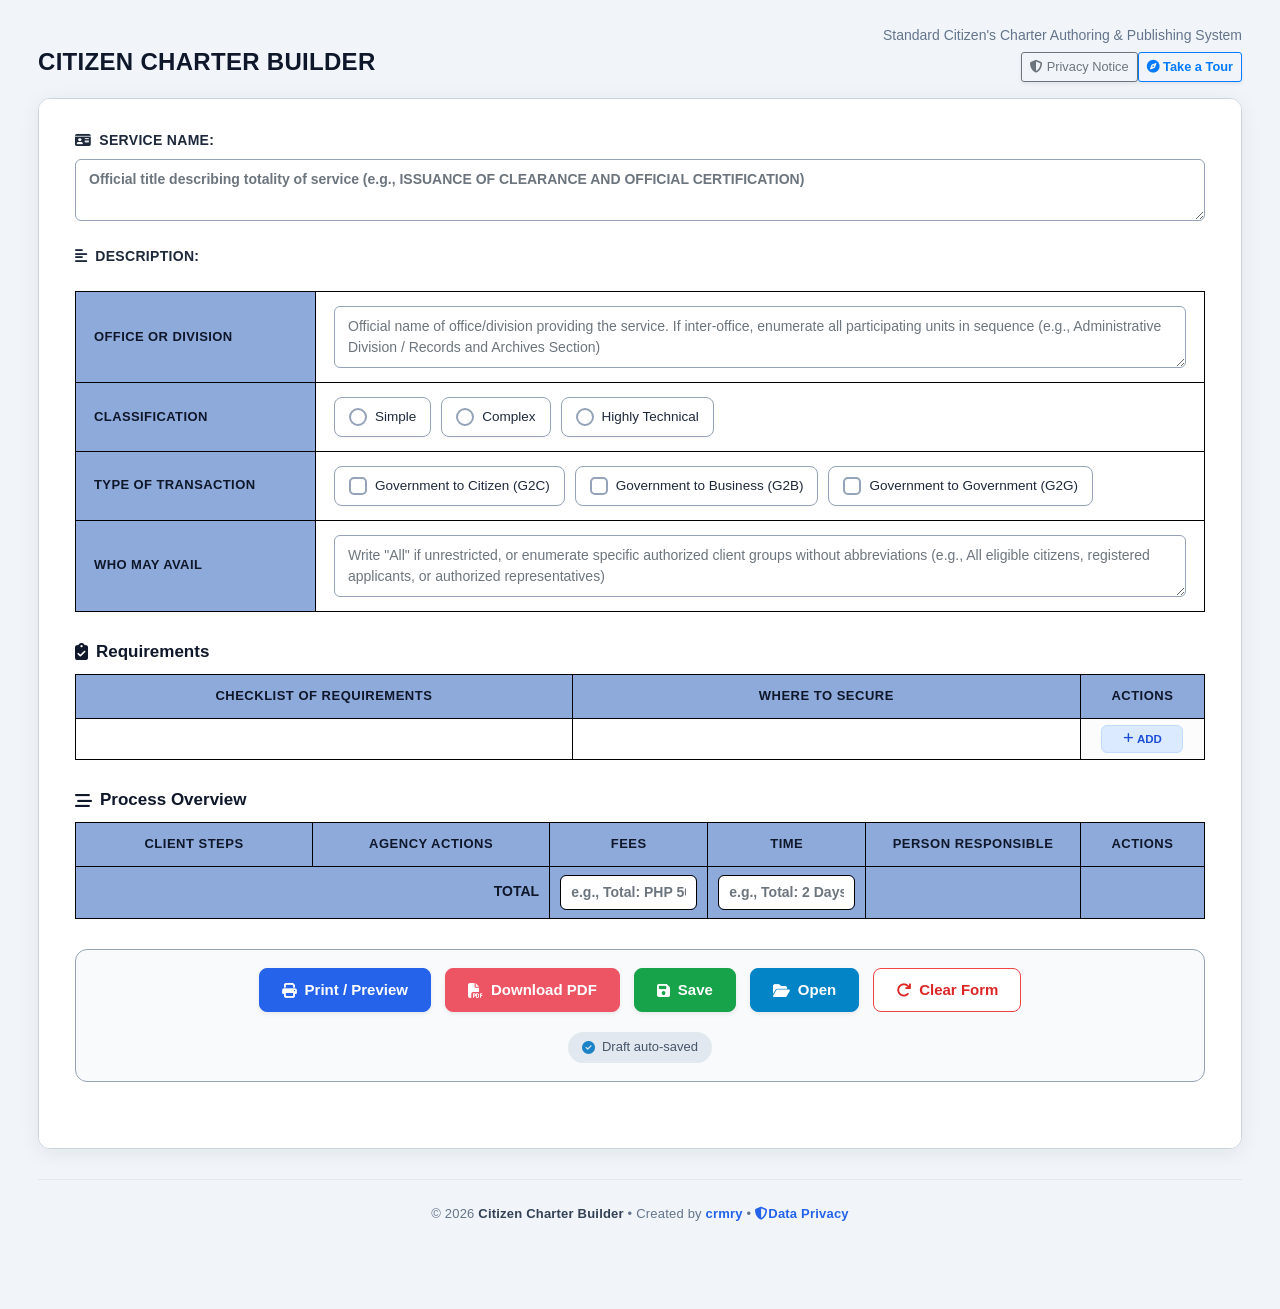
==== index.html @ 72a1a93e "Match direct PDF export margins, layout, and row page-breaks to browser print output" ====
<!DOCTYPE html>
<html lang="en">
<head>
    <meta charset="UTF-8">
    <meta name="viewport" content="width=device-width, initial-scale=1.0">
    <meta http-equiv="Cache-Control" content="no-cache, no-store, must-revalidate">
    <meta http-equiv="Pragma" content="no-cache">
    <meta http-equiv="Expires" content="0">
    <title>Citizen Charter Builder</title>

    <link href="assets/css/bootstrap.min.css" rel="stylesheet">
    <link href="https://cdnjs.cloudflare.com/ajax/libs/font-awesome/6.7.2/css/all.min.css" rel="stylesheet">
    <link href="assets/css/inspinia.css?v=8.7" rel="stylesheet">
    <link rel="stylesheet" href="assets/styles.css?v=9.5">
    <link rel="stylesheet" href="assets/css/driver.css">
    <script src="https://cdn.ckeditor.com/ckeditor5/36.0.1/classic/ckeditor.js"></script>
</head>
<body>
    <div id="wrapper">
        <!-- Main Content -->
        <div id="page-wrapper" class="gray-bg" style="margin:0 !important; width:100% !important; max-width:100% !important;">
            <div class="wrapper wrapper-content">
                <div class="container-fluid">
                    <div class="page-top-header d-flex justify-content-between align-items-center flex-wrap gap-2 mb-3">
                        <div>
                            <h1 class="page-title mb-0">CITIZEN CHARTER BUILDER</h1>
                        </div>
                        <div class="d-flex flex-column align-items-end text-end">
                            <p class="page-subtitle mb-2 text-end">Standard Citizen's Charter Authoring &amp; Publishing System</p>
                            <div class="d-flex align-items-center gap-2">
                                <button type="button" id="privacyNoticeBtn" class="btn btn-outline-secondary btn-sm shadow-sm" onclick="openPrivacyNoticeModal()" data-bs-toggle="tooltip" data-bs-placement="bottom" title="View Data Privacy &amp; Security Statement">
                                    <i class="fa fa-shield-alt me-1"></i> Privacy Notice
                                </button>
                                <button type="button" id="startTourNavBtn" class="btn btn-outline-primary btn-sm shadow-sm" onclick="startSystemTour()" data-bs-toggle="tooltip" data-bs-placement="bottom" title="Take an interactive guided tour of the system">
                                    <i class="fa fa-compass me-1"></i> Take a Tour
                                </button>
                            </div>
                        </div>
                    </div>
                    
                    <div class="ibox">
                        <div class="ibox-content">
                            <form id="citizenCharterForm">
                                <div class="mb-4">
                                    <label for="serviceNameInput" class="form-section-label">
                                        <i class="fa fa-id-card text-primary mr-2"></i> SERVICE NAME:
                                    </label>
                                    <textarea class="form-control" id="serviceNameInput" name="serviceName" rows="2" placeholder="Official title describing totality of service (e.g., ISSUANCE OF CLEARANCE AND OFFICIAL CERTIFICATION)" required></textarea>
                                </div>
                                <div class="mb-4">
                                    <label for="description" class="form-section-label">
                                        <i class="fa fa-align-left text-primary mr-2"></i> DESCRIPTION:
                                    </label>
                                    <div id="editor" name="description"></div>
                                </div>

                                <table id="mainDetailsTable" class="main-details-table">
                                    <colgroup>
                                        <col style="width: 240px;">
                                        <col>
                                    </colgroup>
                                    <tbody>
                                        <tr>
                                            <td><strong>OFFICE OR DIVISION</strong></td>
                                            <td>
                                                <textarea class="form-control" name="office" rows="2" placeholder="Official name of office/division providing the service. If inter-office, enumerate all participating units in sequence (e.g., Administrative Division / Records and Archives Section)" required></textarea>
                                            </td>
                                        </tr>
                                        <tr>
                                            <td><strong>CLASSIFICATION</strong></td>
                                            <td>
                                                <div class="option-grid">
                                                    <label class="custom-option-card">
                                                        <input type="radio" name="classification" value="Simple" required>
                                                        <span class="custom-radio-circle"></span>
                                                        <span class="option-label-text">Simple</span>
                                                    </label>
                                                    <label class="custom-option-card">
                                                        <input type="radio" name="classification" value="Complex">
                                                        <span class="custom-radio-circle"></span>
                                                        <span class="option-label-text">Complex</span>
                                                    </label>
                                                    <label class="custom-option-card">
                                                        <input type="radio" name="classification" value="Highly Technical">
                                                        <span class="custom-radio-circle"></span>
                                                        <span class="option-label-text">Highly Technical</span>
                                                    </label>
                                                </div>
                                            </td>
                                        </tr>
                                        <tr>
                                            <td><strong>TYPE OF TRANSACTION</strong></td>
                                            <td>
                                                <div class="option-grid">
                                                    <label class="custom-option-card">
                                                        <input type="checkbox" name="transaction_type" value="Government to Citizen (G2C)">
                                                        <span class="custom-checkbox-square"></span>
                                                        <span class="option-label-text">Government to Citizen (G2C)</span>
                                                    </label>
                                                    <label class="custom-option-card">
                                                        <input type="checkbox" name="transaction_type" value="Government to Business (G2B)">
                                                        <span class="custom-checkbox-square"></span>
                                                        <span class="option-label-text">Government to Business (G2B)</span>
                                                    </label>
                                                    <label class="custom-option-card">
                                                        <input type="checkbox" name="transaction_type" value="Government to Government (G2G)">
                                                        <span class="custom-checkbox-square"></span>
                                                        <span class="option-label-text">Government to Government (G2G)</span>
                                                    </label>
                                                </div>
                                            </td>
                                        </tr>
                                        <tr>
                                            <td><strong>WHO MAY AVAIL</strong></td>
                                            <td>
                                                <textarea class="form-control" name="who_may_avail" rows="2" placeholder='Write "All" if unrestricted, or enumerate specific authorized client groups without abbreviations (e.g., All eligible citizens, registered applicants, or authorized representatives)' required></textarea>
                                            </td>
                                        </tr>
                                    </tbody>
                                </table>

                                <div class="section-header-bar">
                                    <h3 class="section-header-title">
                                        <i class="fa fa-clipboard-check text-primary"></i> Requirements
                                    </h3>
                                </div>
                                <table id="requirementsTable" class="table table-bordered">
                                    <colgroup>
                                        <col style="width: 44%;">
                                        <col style="width: 45%;">
                                        <col style="width: 11%;">
                                    </colgroup>
                                    <thead>
                                        <tr>
                                            <th>CHECKLIST OF REQUIREMENTS</th>
                                            <th>WHERE TO SECURE</th>
                                            <th>ACTIONS</th>
                                        </tr>
                                    </thead>
                                    <tbody id="requirementsTableBody">
                                    </tbody>
                                </table>

                                <div class="section-header-bar">
                                    <h3 class="section-header-title">
                                        <i class="fa fa-stream text-primary"></i> Process Overview
                                    </h3>
                                </div>
                                <table id="processOverviewTable" class="table table-bordered">
                                    <colgroup>
                                        <col style="width: 21%;">
                                        <col style="width: 21%;">
                                        <col style="width: 14%;">
                                        <col style="width: 14%;">
                                        <col style="width: 19%;">
                                        <col style="width: 11%;">
                                    </colgroup>
                                    <thead>
                                        <tr>
                                            <th>CLIENT STEPS</th>
                                            <th>AGENCY ACTIONS</th>
                                            <th>FEES</th>
                                            <th>TIME</th>
                                            <th>PERSON RESPONSIBLE</th>
                                            <th>ACTIONS</th>
                                        </tr>
                                    </thead>
                                    <tbody id="processOverviewTableBody">
                                    </tbody>
                                    <tfoot>
                                        <tr style="background-color: #8eaadb;">
                                            <td colspan="2" class="text-right" style="vertical-align: middle; font-weight: 700; color: #0f172a;">TOTAL</td>
                                            <td><input type="text" class="form-control" id="FeesToBePaid" name="feesToBePaid" placeholder="e.g., Total: PHP 50.00 or None"></td>
                                            <td><input type="text" class="form-control" id="ProcessingTime" name="processingTime" placeholder="e.g., Total: 2 Days, 3 Hours (1 Day = 8 hrs)"></td>
                                            <td></td>
                                            <td></td>
                                        </tr>
                                    </tfoot>
                                </table>

                                <div class="actions-panel">
                                    <button type="button" class="btn btn-primary shadow-sm" onclick="openPreview()" data-bs-toggle="tooltip" data-bs-placement="top" title="View printable report and print Citizen's Charter">
                                        <i class="fa fa-print"></i> Print / Preview
                                    </button>
                                    <button type="button" id="directDownloadPdfBtn" class="btn btn-danger shadow-sm" onclick="downloadDirectPDF()" data-bs-toggle="tooltip" data-bs-placement="top" title="Directly generate and download .pdf file to your computer without opening printer dialog">
                                        <i class="fa fa-file-pdf"></i> Download PDF
                                    </button>
                                    <button type="button" class="btn btn-success shadow-sm" onclick="saveFormData()" data-bs-toggle="tooltip" data-bs-placement="top" title="Save Citizen Charter to a .json file">
                                        <i class="fa fa-save"></i> Save
                                    </button>
                                    <input type="file" id="importFileInput" accept=".json" style="display:none;" onchange="importFormData(event)">
                                    <button type="button" class="btn btn-info shadow-sm" onclick="document.getElementById('importFileInput').click()" data-bs-toggle="tooltip" data-bs-placement="top" title="Open a saved Citizen Charter (.json) file">
                                        <i class="fa fa-folder-open"></i> Open
                                    </button>
                                    <button type="button" class="btn btn-outline-danger" onclick="clearForm()" data-bs-toggle="tooltip" data-bs-placement="top" title="Clear all form fields">
                                        <i class="fa fa-redo"></i> Clear Form
                                    </button>
                                    <div class="draft-status-container">
                                        <div id="draftStatusBadge" class="draft-status-badge">
                                            <i id="draftStatusIcon" class="fa fa-check-circle text-success"></i>
                                            <span id="draftStatusText">Draft auto-saved</span>
                                        </div>
                                    </div>
                                </div>
                            </form>
                        </div>
                    </div>

                    <!-- Creator Attribution Footer (Protected) -->
                    <footer id="appCreatorFooter" class="app-creator-footer" data-creator="crmry" data-protected="true">
                        <div class="creator-footer-content">
                            <span>&copy; 2026 <strong>Citizen Charter Builder</strong> &bull; Created by <a href="https://github.com/crmry" target="_blank" rel="noopener noreferrer" class="creator-link">crmry</a> &bull; <a href="javascript:void(0)" onclick="openPrivacyNoticeModal()" class="creator-link text-decoration-underline"><i class="fa fa-shield-alt me-1"></i>Data Privacy</a></span>
                        </div>
                    </footer>
                </div>
            </div>
        </div>
    </div>

    <script src="assets/js/jquery-3.1.1.min.js"></script>
    <script src="assets/js/bootstrap.bundle.min.js"></script>
    <script src="assets/js/inspinia.js"></script>

    <!-- Guided Tour Library -->
    <script src="assets/js/driver.js"></script>

    <!-- Direct PDF Generation Library -->
    <script src="assets/js/html2pdf.bundle.min.js"></script>

    <!-- Data Privacy & Security Statement Modal -->
    <div class="modal fade" id="privacyNoticeModal" tabindex="-1" aria-labelledby="privacyNoticeModalLabel" aria-hidden="true" data-bs-backdrop="static" data-bs-keyboard="false">
        <div class="modal-dialog modal-dialog-centered modal-lg">
            <div class="modal-content border-0 shadow-lg" style="border-radius: 16px; overflow: hidden;">
                <!-- Body -->
                <div class="modal-body px-4 pt-4 pb-3 text-center">
                    <div class="d-inline-flex align-items-center justify-content-center mb-3" style="width: 60px; height: 60px; border-radius: 50%; background: #e0f2fe; color: #0284c7;">
                        <i class="fa fa-shield-halved fa-2x"></i>
                    </div>

                    <h4 class="fw-bold text-dark mb-2" id="privacyNoticeModalLabel" style="font-size: 22px;">Your Work is Private &amp; Secure</h4>
                    <p class="text-muted mx-auto mb-4" style="max-width: 520px; font-size: 14.5px; line-height: 1.5;">
                        This Citizen's Charter Builder runs entirely on your device. We do not collect, transmit, or store any of your data online.
                    </p>

                    <div class="row g-3 text-start mb-2">
                        <div class="col-md-6">
                            <div class="p-3 rounded-3 h-100 d-flex gap-3 align-items-start" style="background: #f8fafc; border: 1px solid #e2e8f0;">
                                <div class="mt-1" style="color: #0284c7; font-size: 20px; width: 24px; text-align: center;">
                                    <i class="fa fa-laptop"></i>
                                </div>
                                <div>
                                    <div class="fw-bold text-dark mb-1" style="font-size: 15px;">Stays on Your Computer</div>
                                    <div class="text-muted small" style="line-height: 1.45;">
                                        There are no online servers or databases. All office names, service steps, and personnel details remain strictly on your screen.
                                    </div>
                                </div>
                            </div>
                        </div>

                        <div class="col-md-6">
                            <div class="p-3 rounded-3 h-100 d-flex gap-3 align-items-start" style="background: #f8fafc; border: 1px solid #e2e8f0;">
                                <div class="mt-1" style="color: #16a34a; font-size: 20px; width: 24px; text-align: center;">
                                    <i class="fa fa-arrows-rotate"></i>
                                </div>
                                <div>
                                    <div class="fw-bold text-dark mb-1" style="font-size: 15px;">Protected if Refreshed</div>
                                    <div class="text-muted small" style="line-height: 1.45;">
                                        If you accidentally refresh or reload the page while working, your encoded data will remain in place so you don't lose progress.
                                    </div>
                                </div>
                            </div>
                        </div>

                        <div class="col-md-6">
                            <div class="p-3 rounded-3 h-100 d-flex gap-3 align-items-start" style="background: #f8fafc; border: 1px solid #e2e8f0;">
                                <div class="mt-1" style="color: #dc2626; font-size: 20px; width: 24px; text-align: center;">
                                    <i class="fa fa-door-closed"></i>
                                </div>
                                <div>
                                    <div class="fw-bold text-dark mb-1" style="font-size: 15px;">Cleared on Browser Close</div>
                                    <div class="text-muted small" style="line-height: 1.45;">
                                        Once you finish your work and close the browser, all temporary drafts are immediately released and erased.
                                    </div>
                                </div>
                            </div>
                        </div>

                        <div class="col-md-6">
                            <div class="p-3 rounded-3 h-100 d-flex gap-3 align-items-start" style="background: #f8fafc; border: 1px solid #e2e8f0;">
                                <div class="mt-1" style="color: #d97706; font-size: 20px; width: 24px; text-align: center;">
                                    <i class="fa fa-file-arrow-down"></i>
                                </div>
                                <div>
                                    <div class="fw-bold text-dark mb-1" style="font-size: 15px;">Direct Local Downloads</div>
                                    <div class="text-muted small" style="line-height: 1.45;">
                                        Generated PDFs and exported backup files save directly into your computer's downloads folder under your control.
                                    </div>
                                </div>
                            </div>
                        </div>
                    </div>
                </div>

                <!-- Footer -->
                <div class="modal-footer border-0 px-4 pt-2 pb-4 d-flex justify-content-between align-items-center" style="background: #f8fafc;">
                    <div class="form-check">
                        <input class="form-check-input" type="checkbox" id="dontShowPrivacyAgain" checked>
                        <label class="form-check-label text-muted small user-select-none" for="dontShowPrivacyAgain">
                            Don't show this notice again
                        </label>
                    </div>
                    <button type="button" class="btn btn-primary px-4 py-2 fw-semibold shadow-sm" onclick="acknowledgePrivacyNotice()" style="border-radius: 8px;">
                        <i class="fa fa-arrow-right me-1"></i> Continue to Builder
                    </button>
                </div>
            </div>
        </div>
    </div>

    <!-- Main Script -->
    <script src="assets/main.js?v=10.1"></script>
</body>
</html>
---- assets/css/inspinia.css ----
/*
 *
 *   INSPINIA - Responsive Admin Theme
 *   version 2.9.4
 *
*/
@import url("https://fonts.googleapis.com/css?family=Open+Sans:300,400,600,700");
@import url("https://fonts.googleapis.com/css?family=Roboto:400,300,500,700");
@font-face {
  font-family: 'Glyphicons Halflings';
  src: url('../fonts/glyphicons-halflings-regular.eot');
  src: url('../fonts/glyphicons-halflings-regular.eot?#iefix') format('embedded-opentype'), url('../fonts/glyphicons-halflings-regular.woff2') format('woff2'), url('../fonts/glyphicons-halflings-regular.woff') format('woff'), url('../fonts/glyphicons-halflings-regular.ttf') format('truetype'), url('../fonts/glyphicons-halflings-regular.svg') format('svg');
}
.glyphicon {
  position: relative;
  top: 1px;
  display: inline-block;
  font-family: 'Glyphicons Halflings';
  font-style: normal;
  font-weight: normal;
  line-height: 1;
  -webkit-font-smoothing: antialiased;
  -moz-osx-font-smoothing: grayscale;
}
.glyphicon-asterisk:before {
  content: "\002a";
}
.glyphicon-plus:before {
  content: "\002b";
}
.glyphicon-euro:before,
.glyphicon-eur:before {
  content: "\20ac";
}
.glyphicon-minus:before {
  content: "\2212";
}
.glyphicon-cloud:before {
  content: "\2601";
}
.glyphicon-envelope:before {
  content: "\2709";
}
.glyphicon-pencil:before {
  content: "\270f";
}
.glyphicon-glass:before {
  content: "\e001";
}
.glyphicon-music:before {
  content: "\e002";
}
.glyphicon-search:before {
  content: "\e003";
}
.glyphicon-heart:before {
  content: "\e005";
}
.glyphicon-star:before {
  content: "\e006";
}
.glyphicon-star-empty:before {
  content: "\e007";
}
.glyphicon-user:before {
  content: "\e008";
}
.glyphicon-film:before {
  content: "\e009";
}
.glyphicon-th-large:before {
  content: "\e010";
}
.glyphicon-th:before {
  content: "\e011";
}
.glyphicon-th-list:before {
  content: "\e012";
}
.glyphicon-ok:before {
  content: "\e013";
}
.glyphicon-remove:before {
  content: "\e014";
}
.glyphicon-zoom-in:before {
  content: "\e015";
}
.glyphicon-zoom-out:before {
  content: "\e016";
}
.glyphicon-off:before {
  content: "\e017";
}
.glyphicon-signal:before {
  content: "\e018";
}
.glyphicon-cog:before {
  content: "\e019";
}
.glyphicon-trash:before {
  content: "\e020";
}
.glyphicon-home:before {
  content: "\e021";
}
.glyphicon-file:before {
  content: "\e022";
}
.glyphicon-time:before {
  content: "\e023";
}
.glyphicon-road:before {
  content: "\e024";
}
.glyphicon-download-alt:before {
  content: "\e025";
}
.glyphicon-download:before {
  content: "\e026";
}
.glyphicon-upload:before {
  content: "\e027";
}
.glyphicon-inbox:before {
  content: "\e028";
}
.glyphicon-play-circle:before {
  content: "\e029";
}
.glyphicon-repeat:before {
  content: "\e030";
}
.glyphicon-refresh:before {
  content: "\e031";
}
.glyphicon-list-alt:before {
  content: "\e032";
}
.glyphicon-lock:before {
  content: "\e033";
}
.glyphicon-flag:before {
  content: "\e034";
}
.glyphicon-headphones:before {
  content: "\e035";
}
.glyphicon-volume-off:before {
  content: "\e036";
}
.glyphicon-volume-down:before {
  content: "\e037";
}
.glyphicon-volume-up:before {
  content: "\e038";
}
.glyphicon-qrcode:before {
  content: "\e039";
}
.glyphicon-barcode:before {
  content: "\e040";
}
.glyphicon-tag:before {
  content: "\e041";
}
.glyphicon-tags:before {
  content: "\e042";
}
.glyphicon-book:before {
  content: "\e043";
}
.glyphicon-bookmark:before {
  content: "\e044";
}
.glyphicon-print:before {
  content: "\e045";
}
.glyphicon-camera:before {
  content: "\e046";
}
.glyphicon-font:before {
  content: "\e047";
}
.glyphicon-bold:before {
  content: "\e048";
}
.glyphicon-italic:before {
  content: "\e049";
}
.glyphicon-text-height:before {
  content: "\e050";
}
.glyphicon-text-width:before {
  content: "\e051";
}
.glyphicon-align-left:before {
  content: "\e052";
}
.glyphicon-align-center:before {
  content: "\e053";
}
.glyphicon-align-right:before {
  content: "\e054";
}
.glyphicon-align-justify:before {
  content: "\e055";
}
.glyphicon-list:before {
  content: "\e056";
}
.glyphicon-indent-left:before {
  content: "\e057";
}
.glyphicon-indent-right:before {
  content: "\e058";
}
.glyphicon-facetime-video:before {
  content: "\e059";
}
.glyphicon-picture:before {
  content: "\e060";
}
.glyphicon-map-marker:before {
  content: "\e062";
}
.glyphicon-adjust:before {
  content: "\e063";
}
.glyphicon-tint:before {
  content: "\e064";
}
.glyphicon-edit:before {
  content: "\e065";
}
.glyphicon-share:before {
  content: "\e066";
}
.glyphicon-check:before {
  content: "\e067";
}
.glyphicon-move:before {
  content: "\e068";
}
.glyphicon-step-backward:before {
  content: "\e069";
}
.glyphicon-fast-backward:before {
  content: "\e070";
}
.glyphicon-backward:before {
  content: "\e071";
}
.glyphicon-play:before {
  content: "\e072";
}
.glyphicon-pause:before {
  content: "\e073";
}
.glyphicon-stop:before {
  content: "\e074";
}
.glyphicon-forward:before {
  content: "\e075";
}
.glyphicon-fast-forward:before {
  content: "\e076";
}
.glyphicon-step-forward:before {
  content: "\e077";
}
.glyphicon-eject:before {
  content: "\e078";
}
.glyphicon-chevron-left:before {
  content: "\e079";
}
.glyphicon-chevron-right:before {
  content: "\e080";
}
.glyphicon-plus-sign:before {
  content: "\e081";
}
.glyphicon-minus-sign:before {
  content: "\e082";
}
.glyphicon-remove-sign:before {
  content: "\e083";
}
.glyphicon-ok-sign:before {
  content: "\e084";
}
.glyphicon-question-sign:before {
  content: "\e085";
}
.glyphicon-info-sign:before {
  content: "\e086";
}
.glyphicon-screenshot:before {
  content: "\e087";
}
.glyphicon-remove-circle:before {
  content: "\e088";
}
.glyphicon-ok-circle:before {
  content: "\e089";
}
.glyphicon-ban-circle:before {
  content: "\e090";
}
.glyphicon-arrow-left:before {
  content: "\e091";
}
.glyphicon-arrow-right:before {
  content: "\e092";
}
.glyphicon-arrow-up:before {
  content: "\e093";
}
.glyphicon-arrow-down:before {
  content: "\e094";
}
.glyphicon-share-alt:before {
  content: "\e095";
}
.glyphicon-resize-full:before {
  content: "\e096";
}
.glyphicon-resize-small:before {
  content: "\e097";
}
.glyphicon-exclamation-sign:before {
  content: "\e101";
}
.glyphicon-gift:before {
  content: "\e102";
}
.glyphicon-leaf:before {
  content: "\e103";
}
.glyphicon-fire:before {
  content: "\e104";
}
.glyphicon-eye-open:before {
  content: "\e105";
}
.glyphicon-eye-close:before {
  content: "\e106";
}
.glyphicon-warning-sign:before {
  content: "\e107";
}
.glyphicon-plane:before {
  content: "\e108";
}
.glyphicon-calendar:before {
  content: "\e109";
}
.glyphicon-random:before {
  content: "\e110";
}
.glyphicon-comment:before {
  content: "\e111";
}
.glyphicon-magnet:before {
  content: "\e112";
}
.glyphicon-chevron-up:before {
  content: "\e113";
}
.glyphicon-chevron-down:before {
  content: "\e114";
}
.glyphicon-retweet:before {
  content: "\e115";
}
.glyphicon-shopping-cart:before {
  content: "\e116";
}
.glyphicon-folder-close:before {
  content: "\e117";
}
.glyphicon-folder-open:before {
  content: "\e118";
}
.glyphicon-resize-vertical:before {
  content: "\e119";
}
.glyphicon-resize-horizontal:before {
  content: "\e120";
}
.glyphicon-hdd:before {
  content: "\e121";
}
.glyphicon-bullhorn:before {
  content: "\e122";
}
.glyphicon-bell:before {
  content: "\e123";
}
.glyphicon-certificate:before {
  content: "\e124";
}
.glyphicon-thumbs-up:before {
  content: "\e125";
}
.glyphicon-thumbs-down:before {
  content: "\e126";
}
.glyphicon-hand-right:before {
  content: "\e127";
}
.glyphicon-hand-left:before {
  content: "\e128";
}
.glyphicon-hand-up:before {
  content: "\e129";
}
.glyphicon-hand-down:before {
  content: "\e130";
}
.glyphicon-circle-arrow-right:before {
  content: "\e131";
}
.glyphicon-circle-arrow-left:before {
  content: "\e132";
}
.glyphicon-circle-arrow-up:before {
  content: "\e133";
}
.glyphicon-circle-arrow-down:before {
  content: "\e134";
}
.glyphicon-globe:before {
  content: "\e135";
}
.glyphicon-wrench:before {
  content: "\e136";
}
.glyphicon-tasks:before {
  content: "\e137";
}
.glyphicon-filter:before {
  content: "\e138";
}
.glyphicon-briefcase:before {
  content: "\e139";
}
.glyphicon-fullscreen:before {
  content: "\e140";
}
.glyphicon-dashboard:before {
  content: "\e141";
}
.glyphicon-paperclip:before {
  content: "\e142";
}
.glyphicon-heart-empty:before {
  content: "\e143";
}
.glyphicon-link:before {
  content: "\e144";
}
.glyphicon-phone:before {
  content: "\e145";
}
.glyphicon-pushpin:before {
  content: "\e146";
}
.glyphicon-usd:before {
  content: "\e148";
}
.glyphicon-gbp:before {
  content: "\e149";
}
.glyphicon-sort:before {
  content: "\e150";
}
.glyphicon-sort-by-alphabet:before {
  content: "\e151";
}
.glyphicon-sort-by-alphabet-alt:before {
  content: "\e152";
}
.glyphicon-sort-by-order:before {
  content: "\e153";
}
.glyphicon-sort-by-order-alt:before {
  content: "\e154";
}
.glyphicon-sort-by-attributes:before {
  content: "\e155";
}
.glyphicon-sort-by-attributes-alt:before {
  content: "\e156";
}
.glyphicon-unchecked:before {
  content: "\e157";
}
.glyphicon-expand:before {
  content: "\e158";
}
.glyphicon-collapse-down:before {
  content: "\e159";
}
.glyphicon-collapse-up:before {
  content: "\e160";
}
.glyphicon-log-in:before {
  content: "\e161";
}
.glyphicon-flash:before {
  content: "\e162";
}
.glyphicon-log-out:before {
  content: "\e163";
}
.glyphicon-new-window:before {
  content: "\e164";
}
.glyphicon-record:before {
  content: "\e165";
}
.glyphicon-save:before {
  content: "\e166";
}
.glyphicon-open:before {
  content: "\e167";
}
.glyphicon-saved:before {
  content: "\e168";
}
.glyphicon-import:before {
  content: "\e169";
}
.glyphicon-export:before {
  content: "\e170";
}
.glyphicon-send:before {
  content: "\e171";
}
.glyphicon-floppy-disk:before {
  content: "\e172";
}
.glyphicon-floppy-saved:before {
  content: "\e173";
}
.glyphicon-floppy-remove:before {
  content: "\e174";
}
.glyphicon-floppy-save:before {
  content: "\e175";
}
.glyphicon-floppy-open:before {
  content: "\e176";
}
.glyphicon-credit-card:before {
  content: "\e177";
}
.glyphicon-transfer:before {
  content: "\e178";
}
.glyphicon-cutlery:before {
  content: "\e179";
}
.glyphicon-header:before {
  content: "\e180";
}
.glyphicon-compressed:before {
  content: "\e181";
}
.glyphicon-earphone:before {
  content: "\e182";
}
.glyphicon-phone-alt:before {
  content: "\e183";
}
.glyphicon-tower:before {
  content: "\e184";
}
.glyphicon-stats:before {
  content: "\e185";
}
.glyphicon-sd-video:before {
  content: "\e186";
}
.glyphicon-hd-video:before {
  content: "\e187";
}
.glyphicon-subtitles:before {
  content: "\e188";
}
.glyphicon-sound-stereo:before {
  content: "\e189";
}
.glyphicon-sound-dolby:before {
  content: "\e190";
}
.glyphicon-sound-5-1:before {
  content: "\e191";
}
.glyphicon-sound-6-1:before {
  content: "\e192";
}
.glyphicon-sound-7-1:before {
  content: "\e193";
}
.glyphicon-copyright-mark:before {
  content: "\e194";
}
.glyphicon-registration-mark:before {
  content: "\e195";
}
.glyphicon-cloud-download:before {
  content: "\e197";
}
.glyphicon-cloud-upload:before {
  content: "\e198";
}
.glyphicon-tree-conifer:before {
  content: "\e199";
}
.glyphicon-tree-deciduous:before {
  content: "\e200";
}
.glyphicon-cd:before {
  content: "\e201";
}
.glyphicon-save-file:before {
  content: "\e202";
}
.glyphicon-open-file:before {
  content: "\e203";
}
.glyphicon-level-up:before {
  content: "\e204";
}
.glyphicon-copy:before {
  content: "\e205";
}
.glyphicon-paste:before {
  content: "\e206";
}
.glyphicon-alert:before {
  content: "\e209";
}
.glyphicon-equalizer:before {
  content: "\e210";
}
.glyphicon-king:before {
  content: "\e211";
}
.glyphicon-queen:before {
  content: "\e212";
}
.glyphicon-pawn:before {
  content: "\e213";
}
.glyphicon-bishop:before {
  content: "\e214";
}
.glyphicon-knight:before {
  content: "\e215";
}
.glyphicon-baby-formula:before {
  content: "\e216";
}
.glyphicon-tent:before {
  content: "\26fa";
}
.glyphicon-blackboard:before {
  content: "\e218";
}
.glyphicon-bed:before {
  content: "\e219";
}
.glyphicon-apple:before {
  content: "\f8ff";
}
.glyphicon-erase:before {
  content: "\e221";
}
.glyphicon-hourglass:before {
  content: "\231b";
}
.glyphicon-lamp:before {
  content: "\e223";
}
.glyphicon-duplicate:before {
  content: "\e224";
}
.glyphicon-piggy-bank:before {
  content: "\e225";
}
.glyphicon-scissors:before {
  content: "\e226";
}
.glyphicon-bitcoin:before {
  content: "\e227";
}
.glyphicon-btc:before {
  content: "\e227";
}
.glyphicon-xbt:before {
  content: "\e227";
}
.glyphicon-yen:before {
  content: "\00a5";
}
.glyphicon-jpy:before {
  content: "\00a5";
}
.glyphicon-ruble:before {
  content: "\20bd";
}
.glyphicon-rub:before {
  content: "\20bd";
}
.glyphicon-scale:before {
  content: "\e230";
}
.glyphicon-ice-lolly:before {
  content: "\e231";
}
.glyphicon-ice-lolly-tasted:before {
  content: "\e232";
}
.glyphicon-education:before {
  content: "\e233";
}
.glyphicon-option-horizontal:before {
  content: "\e234";
}
.glyphicon-option-vertical:before {
  content: "\e235";
}
.glyphicon-menu-hamburger:before {
  content: "\e236";
}
.glyphicon-modal-window:before {
  content: "\e237";
}
.glyphicon-oil:before {
  content: "\e238";
}
.glyphicon-grain:before {
  content: "\e239";
}
.glyphicon-sunglasses:before {
  content: "\e240";
}
.glyphicon-text-size:before {
  content: "\e241";
}
.glyphicon-text-color:before {
  content: "\e242";
}
.glyphicon-text-background:before {
  content: "\e243";
}
.glyphicon-object-align-top:before {
  content: "\e244";
}
.glyphicon-object-align-bottom:before {
  content: "\e245";
}
.glyphicon-object-align-horizontal:before {
  content: "\e246";
}
.glyphicon-object-align-left:before {
  content: "\e247";
}
.glyphicon-object-align-vertical:before {
  content: "\e248";
}
.glyphicon-object-align-right:before {
  content: "\e249";
}
.glyphicon-triangle-right:before {
  content: "\e250";
}
.glyphicon-triangle-left:before {
  content: "\e251";
}
.glyphicon-triangle-bottom:before {
  content: "\e252";
}
.glyphicon-triangle-top:before {
  content: "\e253";
}
.glyphicon-console:before {
  content: "\e254";
}
.glyphicon-superscript:before {
  content: "\e255";
}
.glyphicon-subscript:before {
  content: "\e256";
}
.glyphicon-menu-left:before {
  content: "\e257";
}
.glyphicon-menu-right:before {
  content: "\e258";
}
.glyphicon-menu-down:before {
  content: "\e259";
}
.glyphicon-menu-up:before {
  content: "\e260";
}
h1,
h2,
h3,
h4,
h5,
h6 {
  font-weight: 100;
}
.h1,
.h2,
.h3,
h1,
h2,
h3 {
  margin-top: 20px;
  margin-bottom: 10px;
}
h1 {
  font-size: 30px;
}
h2 {
  font-size: 24px;
}
h3 {
  font-size: 16px;
}
h4 {
  font-size: 14px;
}
h5 {
  font-size: 12px;
}
h6 {
  font-size: 10px;
}
h3,
h4,
h5 {
  margin-top: 5px;
  font-weight: 600;
}
.nav > li > a {
  color: #a7b1c2;
  font-weight: 600;
  padding: 14px 20px 14px 25px;
  display: block;
}
.nav.metismenu > li {
  display: block;
  width: 100%;
  position: relative;
}
.nav.metismenu .dropdown-menu > li > a {
  padding: 3px 20px;
  display: block;
}
.nav.navbar-right > li > a {
  color: #999c9e;
}
.nav > li.active > a {
  color: #ffffff;
}
.navbar-default .nav > li > a:hover,
.navbar-default .nav > li > a:focus {
  background-color: #293846;
  color: white;
}
.nav .open > a,
.nav .open > a:hover,
.nav .open > a:focus {
  background: #fff;
}
.nav.navbar-top-links > li > a:hover,
.nav.navbar-top-links > li > a:focus {
  background-color: transparent;
}
.nav > li > a i {
  margin-right: 6px;
}
.navbar {
  border: 0;
}
.navbar-default {
  background-color: transparent;
  border-color: #2F4050;
}
.navbar-top-links li {
  display: inline-block;
  align-self: center;
}
.body-small .navbar-top-links li:last-child {
  margin-right: 0;
}
.navbar-top-links li a {
  padding: 20px 10px;
  min-height: 50px;
}
.dropdown-menu {
  border: medium none;
  border-radius: 3px;
  box-shadow: 0 0 3px rgba(86, 96, 117, 0.7);
  display: none;
  float: left;
  font-size: 12px;
  left: 0;
  list-style: none outside none;
  padding: 0;
  position: absolute;
  text-shadow: none;
  top: 100%;
  z-index: 1000;
}
.dropdown-menu > li > a {
  border-radius: 3px;
  color: inherit;
  line-height: 25px;
  margin: 4px;
  text-align: left;
  font-weight: normal;
  display: block;
  padding: 3px 20px;
}
.dropdown-menu > li > a:focus,
.dropdown-menu > li > a:hover {
  color: #262626;
  text-decoration: none;
  background-color: #f5f5f5;
}
.dropdown-menu > .active > a,
.dropdown-menu > .active > a:focus,
.dropdown-menu > .active > a:hover {
  color: #fff;
  text-decoration: none;
  background-color: #1ab394;
  outline: 0;
}
.dropdown-menu > li > a.font-bold {
  font-weight: 600;
}
.navbar-top-links .dropdown-menu li {
  display: block;
}
.navbar-top-links .dropdown-menu li:last-child {
  margin-right: 0;
}
.navbar-top-links .dropdown-menu li a {
  padding: 3px 20px;
  min-height: 0;
}
.navbar-top-links .dropdown-menu li a div {
  white-space: normal;
}
.navbar-top-links .dropdown-messages,
.navbar-top-links .dropdown-tasks,
.navbar-top-links .dropdown-alerts {
  width: 310px;
  min-width: 0;
}
.navbar-top-links .dropdown-messages {
  margin-left: 5px;
}
.navbar-top-links .dropdown-tasks {
  margin-left: -59px;
}
.navbar-top-links .dropdown-alerts {
  margin-left: -123px;
}
.navbar-top-links .dropdown-user {
  right: 0;
  left: auto;
}
.dropdown-messages,
.dropdown-alerts {
  padding: 10px 10px 10px 10px;
}
.dropdown-messages li a,
.dropdown-alerts li a {
  font-size: 12px;
}
.dropdown-messages li em,
.dropdown-alerts li em {
  font-size: 10px;
}
.nav.navbar-top-links .dropdown-alerts a {
  font-size: 12px;
}
.nav-header {
  padding: 33px 25px;
  background-color: #2F4050;
  background-image: url("patterns/header-profile.png");
}
.caret {
  display: inline-block;
  width: 0;
  height: 0;
  margin-left: 2px;
  vertical-align: middle;
  border-top: 4px dashed;
  border-right: 4px solid transparent;
  border-left: 4px solid transparent;
}
.profile-element .dropdown-toggle::after {
  display: none;
}
.pace-done .nav-header {
  transition: all 0.4s;
}
ul.nav-second-level {
  background: #293846;
}
.nav > li.active {
  border-left: 4px solid #19aa8d;
  background: #293846;
}
.nav.nav-second-level > li.active {
  border: none;
}
.nav.nav-second-level.collapse[style] {
  height: auto !important;
}
.nav-header a {
  color: #DFE4ED;
}
.nav-header .text-muted {
  color: #8095a8 !important;
}
.minimalize-styl-2 {
  padding: 4px 12px;
  margin: 14px 5px 5px 20px;
  font-size: 14px;
  float: left;
}
.navbar-form-custom {
  float: left;
  height: 50px;
  padding: 0;
  width: 200px;
  display: block;
}
.navbar-form-custom .form-group {
  margin-bottom: 0;
}
.nav.navbar-top-links a {
  font-size: 14px;
}
.navbar-form-custom .form-control {
  background: none repeat scroll 0 0 rgba(0, 0, 0, 0);
  border: medium none;
  font-size: 14px;
  height: 60px;
  margin: 0;
  z-index: 2000;
}
.nav.navbar-top-links .dropdown-toggle::after {
  display: none;
}
.navbar.navbar-static-top {
  padding: 0;
  width: 100%;
  align-items: inherit;
}
.navbar-static-top .dropdown-menu {
  right: 0;
  left: auto;
}
.count-info .label {
  line-height: 12px;
  padding: 2px 5px;
  position: absolute;
  right: 6px;
  top: 12px;
}
.arrow {
  float: right;
}
.fa.arrow:before {
  content: "\f104";
}
.active > a > .fa.arrow:before {
  content: "\f107";
}
.nav-second-level li,
.nav-third-level li {
  border-bottom: none !important;
}
.nav.nav-third-level > li.active {
  border: none;
}
.nav-second-level li a {
  padding: 7px 10px 7px 10px;
  padding-left: 52px;
}
.fixed-sidebar.mini-navbar .nav-second-level.collapsing li a,
.nav-second-level.collapsing li a {
  min-width: 220px;
}
.body-small .nav-second-level.collapsing li a,
.mini-navbar .nav-second-level.collapsing li a {
  min-width: 140px;
}
.nav-third-level li a,
.fixed-sidebar.mini-navbar .nav-second-level li .nav-third-level li a {
  padding-left: 62px;
}
.nav-second-level li:last-child {
  padding-bottom: 10px;
}
body:not(.fixed-sidebar):not(.canvas-menu).mini-navbar .nav li:hover > .nav-second-level,
.mini-navbar .nav li:focus > .nav-second-level {
  display: block;
  border-radius: 0 2px 2px 0;
  min-width: 160px;
  height: auto;
}
body.mini-navbar .navbar-default .nav > li > .nav-second-level li a {
  font-size: 12px;
  border-radius: 3px;
}
.fixed-nav .slimScrollDiv #side-menu {
  padding-bottom: 60px;
}
.mini-navbar .nav-second-level li a {
  padding: 10px 10px 10px 15px;
}
.mini-navbar .nav .nav-second-level {
  position: absolute;
  left: 70px;
  top: 0;
  background-color: #2F4050;
  padding: 10px 10px 10px 10px;
  font-size: 12px;
}
.canvas-menu.mini-navbar .nav-second-level {
  background: #293846;
}
.mini-navbar li.active .nav-second-level {
  left: 65px;
}
.navbar-default .special_link a {
  background: #1ab394;
  color: white;
}
.navbar-default .special_link a:hover {
  background: #17987e !important;
  color: white;
}
.navbar-default .special_link a span.label {
  background: #fff;
  color: #1ab394;
}
.navbar-default .landing_link a {
  background: #1cc09f;
  color: white;
}
.navbar-default .landing_link a:hover {
  background: #1ab394 !important;
  color: white;
}
.navbar-default .landing_link a span.label {
  background: #fff;
  color: #1cc09f;
}
.logo-element {
  text-align: center;
  font-size: 18px;
  font-weight: 600;
  color: white;
  display: none;
  padding: 18px 0;
}
.navbar-static-side {
  transition: width 0s;
}
.footer {
  transition: margin 0s;
}
.pace-done .navbar-static-side,
.pace-done .nav-header,
.pace-done li.active,
.pace-done #page-wrapper,
.pace-done .footer {
  -webkit-transition: all 0.4s;
  -moz-transition: all 0.4s;
  -o-transition: all 0.4s;
  transition: all 0.4s;
}
.navbar-fixed-top {
  background: #fff;
  transition-duration: 0.4s;
  border-bottom: 1px solid #e7eaec !important;
  z-index: 2030;
  position: fixed;
  right: 0;
  left: 0;
  padding: 0;
  top: 0;
}
.navbar-fixed-top .navbar-form-custom .form-control {
  height: 50px;
}
.navbar-fixed-top,
.navbar-static-top {
  background: #f3f3f4;
}
.fixed-nav #wrapper {
  margin-top: 0;
}
.nav-tabs > li.active > a,
.nav-tabs > li.active > a:hover,
.nav-tabs > li.active > a:focus {
  -moz-border-bottom-colors: none;
  -moz-border-left-colors: none;
  -moz-border-right-colors: none;
  -moz-border-top-colors: none;
  background: none;
  border-color: #DDDDDD #DDDDDD rgba(0, 0, 0, 0);
  border-bottom: #f3f3f4;
  border-image: none;
  border-style: solid;
  border-width: 1px;
  color: #555555;
  cursor: default;
}
.nav.nav-tabs li {
  background: none;
  border: none;
}
body.fixed-nav #wrapper .navbar-static-side,
body.fixed-nav #wrapper #page-wrapper {
  margin-top: 60px;
}
body.top-navigation.fixed-nav #wrapper #page-wrapper {
  margin-top: 0;
}
body.fixed-nav.fixed-nav-basic .navbar-fixed-top {
  left: 220px;
}
body.fixed-nav.fixed-nav-basic.mini-navbar .navbar-fixed-top {
  left: 70px;
}
body.fixed-nav.fixed-nav-basic.fixed-sidebar.mini-navbar .navbar-fixed-top {
  left: 0;
}
body.fixed-nav.fixed-nav-basic #wrapper .navbar-static-side {
  margin-top: 0;
}
body.fixed-nav.fixed-nav-basic.body-small .navbar-fixed-top {
  left: 0;
}
body.fixed-nav.fixed-nav-basic.fixed-sidebar.mini-navbar.body-small .navbar-fixed-top {
  left: 220px;
}
.fixed-nav .minimalize-styl-2 {
  margin: 10px 5px 5px 15px;
}
.body-small .navbar-fixed-top {
  margin-left: 0;
}
body.mini-navbar .navbar-static-side {
  width: 70px;
}
body.mini-navbar .profile-element,
body.mini-navbar .nav-label,
body.mini-navbar .navbar-default .nav li a span {
  display: none;
}
body.canvas-menu .profile-element {
  display: block;
}
body:not(.fixed-sidebar):not(.canvas-menu).mini-navbar .nav-second-level {
  display: none;
}
body.mini-navbar .navbar-default .nav > li > a {
  font-size: 16px;
}
body.mini-navbar .logo-element {
  display: block;
}
body.canvas-menu .logo-element {
  display: none;
}
body.mini-navbar .nav-header {
  padding: 0;
  background-color: #1ab394;
}
body.canvas-menu .nav-header {
  padding: 33px 25px;
}
body.canvas-menu .sidebar-collapse li {
  width: 100%;
}
body.mini-navbar #page-wrapper {
  width: calc(100% - 70px);
}
body.canvas-menu.mini-navbar #page-wrapper,
body.canvas-menu.mini-navbar .footer {
  margin: 0;
  width: 100%;
}
body.fixed-sidebar .navbar-static-side,
body.canvas-menu .navbar-static-side {
  width: 220px;
  z-index: 2001;
  height: 100vh;
  position: fixed;
}
body.fixed-sidebar.mini-navbar .navbar-static-side {
  width: 0;
}
body.fixed-sidebar #page-wrapper {
  margin: 0 0 0 220px;
}
body.fixed-sidebar.body-small #page-wrapper {
  margin: 0;
}
body.fixed-sidebar.mini-navbar #page-wrapper {
  margin: 0 0 0 0;
  width: 100%;
}
body.body-small.fixed-sidebar.mini-navbar #page-wrapper {
  margin: 0 0 0 220px;
}
body.body-small.fixed-sidebar.mini-navbar .navbar-static-side {
  width: 220px;
}
.fixed-sidebar.mini-navbar .nav li:focus > .nav-second-level,
.canvas-menu.mini-navbar .nav li:focus > .nav-second-level {
  display: block;
  height: auto;
}
body.fixed-sidebar.mini-navbar .navbar-default .nav > li > .nav-second-level li a {
  font-size: 12px;
  border-radius: 3px;
}
body.canvas-menu.mini-navbar .navbar-default .nav > li > .nav-second-level li a {
  font-size: 13px;
  border-radius: 3px;
}
.fixed-sidebar.mini-navbar .nav-second-level li a,
.canvas-menu.mini-navbar .nav-second-level li a {
  padding: 10px 10px 10px 15px;
}
.fixed-sidebar.mini-navbar .nav-second-level,
.canvas-menu.mini-navbar .nav-second-level {
  position: relative;
  padding: 0;
  font-size: 13px;
}
.fixed-sidebar.mini-navbar li.active .nav-second-level,
.canvas-menu.mini-navbar li.active .nav-second-level {
  left: 0;
}
body.fixed-sidebar.mini-navbar .navbar-default .nav > li > a,
body.canvas-menu.mini-navbar .navbar-default .nav > li > a {
  font-size: 13px;
}
body.fixed-sidebar.mini-navbar .nav-label,
body.fixed-sidebar.mini-navbar .navbar-default .nav li a span,
body.canvas-menu.mini-navbar .nav-label,
body.canvas-menu.mini-navbar .navbar-default .nav li a span {
  display: inline;
}
body.canvas-menu.mini-navbar .navbar-default .nav li .profile-element a span {
  display: block;
}
.canvas-menu.mini-navbar .nav-second-level li a,
.fixed-sidebar.mini-navbar .nav-second-level li a {
  padding: 7px 10px 7px 52px;
}
.fixed-sidebar.mini-navbar .nav-second-level,
.canvas-menu.mini-navbar .nav-second-level {
  left: 0;
}
body.canvas-menu nav.navbar-static-side {
  z-index: 2001;
  background: #2F4050;
  height: 100%;
  position: fixed;
  display: none;
}
body.canvas-menu.mini-navbar nav.navbar-static-side {
  display: block;
  width: 220px;
}
.top-navigation #page-wrapper {
  width: 100%;
}
.top-navigation .navbar-nav .dropdown-menu > .active > a {
  background: white;
  color: #1ab394;
  font-weight: bold;
}
.white-bg .navbar-fixed-top,
.white-bg .navbar-static-top {
  background: #fff;
}
.top-navigation .navbar {
  margin-bottom: 0;
}
.top-navigation .nav > li > a {
  padding: 15px 20px;
  color: #676a6c;
}
.top-navigation .nav > li a:hover,
.top-navigation .nav > li a:focus {
  background: #fff;
  color: #1ab394;
}
.top-navigation .navbar .nav > li.active {
  background: #fff;
  border: none;
}
.top-navigation .nav > li.active > a {
  color: #1ab394;
}
.top-navigation .navbar-right {
  margin-right: 10px;
}
.top-navigation .navbar-nav .dropdown-menu {
  box-shadow: none;
  border: 1px solid #e7eaec;
}
.top-navigation .dropdown-menu > li > a {
  margin: 0;
  padding: 7px 20px;
}
.navbar .dropdown-menu {
  margin-top: 0;
}
.top-navigation .navbar-brand {
  background: #1ab394;
  color: #fff;
  padding: 15px 25px;
  font-size: 18px;
  line-height: 20px;
}
.top-navigation .navbar-top-links li:last-child {
  margin-right: 0;
}
.top-navigation.mini-navbar #page-wrapper,
.top-navigation.body-small.fixed-sidebar.mini-navbar #page-wrapper,
.mini-navbar .top-navigation #page-wrapper,
.body-small.fixed-sidebar.mini-navbar .top-navigation #page-wrapper,
.canvas-menu #page-wrapper {
  margin: 0;
  width: 100%;
}
.top-navigation.fixed-nav #wrapper,
.fixed-nav #wrapper.top-navigation {
  margin-top: 50px;
}
.top-navigation .footer.fixed {
  margin-left: 0 !important;
}
.top-navigation .wrapper.wrapper-content {
  padding: 40px;
}
.top-navigation.body-small .wrapper.wrapper-content,
.body-small .top-navigation .wrapper.wrapper-content {
  padding: 40px 0 40px 0;
}
.navbar-toggler {
  background-color: #1ab394;
  color: #fff;
  padding: 6px 12px;
  font-size: 14px;
  margin: 8px;
}
.top-navigation .navbar-nav .open .dropdown-menu > li > a,
.top-navigation .navbar-nav .open .dropdown-menu .dropdown-header {
  padding: 10px 15px 10px 20px;
}
@media (max-width: 768px) {
  .top-navigation .navbar-header {
    display: block;
    float: none;
  }
}
.menu-visible-lg,
.menu-visible-md {
  display: none !important;
}
@media (min-width: 1200px) {
  .menu-visible-lg {
    display: block !important;
  }
}
@media (min-width: 992px) {
  .menu-visible-md {
    display: block !important;
  }
}
@media (max-width: 767px) {
  .menu-visible-md {
    display: block !important;
  }
  .menu-visible-lg {
    display: block !important;
  }
}
button:focus {
  outline: 0 !important;
}
.btn {
  border-radius: 3px;
  font-size: inherit;
}
.btn:focus {
  box-shadow: none;
}
.btn-xs {
  font-size: 0.7rem;
  padding: 0.2rem 0.4rem;
}
.btn-group-sm > .btn,
.btn-sm {
  font-size: .8rem;
}
.float-e-margins .btn {
  margin-bottom: 5px;
}
.btn-w-m {
  min-width: 120px;
}
.btn-primary.btn-outline {
  color: #1ab394;
}
.btn-success.btn-outline {
  color: #1c84c6;
}
.btn-info.btn-outline {
  color: #23c6c8;
}
.btn-warning.btn-outline {
  color: #f8ac59;
}
.btn-danger.btn-outline {
  color: #ED5565;
}
.btn-primary.btn-outline:hover,
.btn-success.btn-outline:hover,
.btn-info.btn-outline:hover,
.btn-warning.btn-outline:hover,
.btn-danger.btn-outline:hover {
  color: #fff;
}
.btn.active,
.btn:active {
  background-image: none;
  outline: 0;
  -webkit-box-shadow: inset 0 3px 5px rgba(0, 0, 0, 0.125);
  box-shadow: inset 0 3px 5px rgba(0, 0, 0, 0.125);
}
.btn-primary {
  color: #fff;
  background-color: #1ab394;
  border-color: #1ab394;
}
.btn-primary:hover,
.btn-primary:focus,
.btn-primary.focus {
  background-color: #18a689;
  border-color: #18a689;
  color: #FFFFFF;
}
.btn-primary.disabled,
.btn-primary:disabled {
  color: #fff;
  background-color: #18a689;
  border-color: #18a689;
}
.btn-primary:not(:disabled):not(.disabled):active,
.btn-primary:not(:disabled):not(.disabled).active,
.show > .btn-primary.dropdown-toggle {
  color: #fff;
  background-color: #18a689;
  border-color: #18a689;
}
.btn-primary:not(:disabled):not(.disabled):active:focus,
.btn-primary:not(:disabled):not(.disabled).active:focus,
.show > .btn-primary.dropdown-toggle:focus {
  -webkit-box-shadow: inset 0 3px 5px rgba(0, 0, 0, 0.125);
  box-shadow: inset 0 3px 5px rgba(0, 0, 0, 0.125);
}
.btn-success {
  color: #fff;
  background-color: #1c84c6;
  border-color: #1c84c6;
}
.btn-success:hover,
.btn-success:focus,
.btn-success.focus {
  color: #fff;
  background-color: #1a7bb9;
  border-color: #1a7bb9;
}
.btn-success.disabled,
.btn-success:disabled {
  color: #fff;
  background-color: #1a7bb9;
  border-color: #1a7bb9;
}
.btn-success:not(:disabled):not(.disabled):active,
.btn-success:not(:disabled):not(.disabled).active,
.show > .btn-success.dropdown-toggle {
  color: #fff;
  background-color: #1a7bb9;
  border-color: #1a7bb9;
}
.btn-success:not(:disabled):not(.disabled):active:focus,
.btn-success:not(:disabled):not(.disabled).active:focus,
.show > .btn-success.dropdown-toggle:focus {
  -webkit-box-shadow: inset 0 3px 5px rgba(0, 0, 0, 0.125);
  box-shadow: inset 0 3px 5px rgba(0, 0, 0, 0.125);
}
.btn-info {
  color: #fff;
  background-color: #23c6c8;
  border-color: #23c6c8;
}
.btn-info:hover,
.btn-info:focus,
.btn-info.focus {
  color: #fff;
  background-color: #21b9bb;
  border-color: #21b9bb;
}
.btn-info.disabled,
.btn-info:disabled {
  color: #fff;
  background-color: #21b9bb;
  border-color: #21b9bb;
}
.btn-info:not(:disabled):not(.disabled):active,
.btn-info:not(:disabled):not(.disabled).active,
.show > .btn-info.dropdown-toggle {
  color: #fff;
  background-color: #21b9bb;
  border-color: #21b9bb;
}
.btn-info:not(:disabled):not(.disabled):active:focus,
.btn-info:not(:disabled):not(.disabled).active:focus,
.show > .btn-info.dropdown-toggle:focus {
  -webkit-box-shadow: inset 0 3px 5px rgba(0, 0, 0, 0.125);
  box-shadow: inset 0 3px 5px rgba(0, 0, 0, 0.125);
}
.btn-default {
  color: inherit;
  background: white;
  border: 1px solid #e7eaec;
}
.btn-default:hover,
.btn-default:focus,
.btn-default:active,
.btn-default.active,
.open .dropdown-toggle.btn-default,
.btn-default:active:focus,
.btn-default:active:hover,
.btn-default.active:hover,
.btn-default.active:focus {
  color: inherit;
  border: 1px solid #d2d2d2;
}
.btn-default:active,
.btn-default.active,
.open .dropdown-toggle.btn-default {
  box-shadow: 0 2px 5px rgba(0, 0, 0, 0.15) inset;
}
.btn-default.disabled,
.btn-default.disabled:hover,
.btn-default.disabled:focus,
.btn-default.disabled:active,
.btn-default.disabled.active,
.btn-default[disabled],
.btn-default[disabled]:hover,
.btn-default[disabled]:focus,
.btn-default[disabled]:active,
.btn-default.active[disabled],
fieldset[disabled] .btn-default,
fieldset[disabled] .btn-default:hover,
fieldset[disabled] .btn-default:focus,
fieldset[disabled] .btn-default:active,
fieldset[disabled] .btn-default.active {
  color: #cacaca;
}
.btn-warning {
  color: #ffffff;
  background-color: #f8ac59;
  border-color: #f8ac59;
}
.btn-warning:hover,
.btn-warning:focus,
.btn-warning.focus {
  color: #ffffff;
  background-color: #f7a54a;
  border-color: #f7a54a;
}
.btn-warning.disabled,
.btn-warning:disabled {
  color: #ffffff;
  background-color: #f7a54a;
  border-color: #f7a54a;
}
.btn-warning:not(:disabled):not(.disabled):active,
.btn-warning:not(:disabled):not(.disabled).active,
.show > .btn-warning.dropdown-toggle {
  color: #ffffff;
  background-color: #f7a54a;
  border-color: #f7a54a;
}
.btn-warning:not(:disabled):not(.disabled):active:focus,
.btn-warning:not(:disabled):not(.disabled).active:focus,
.show > .btn-warning.dropdown-toggle:focus {
  -webkit-box-shadow: inset 0 3px 5px rgba(0, 0, 0, 0.125);
  box-shadow: inset 0 3px 5px rgba(0, 0, 0, 0.125);
}
.btn-danger {
  color: #fff;
  background-color: #ED5565;
  border-color: #ED5565;
}
.btn-danger:hover,
.btn-danger:focus,
.btn-danger.focus {
  color: #fff;
  background-color: #ec4758;
  border-color: #ec4758;
}
.btn-danger.disabled,
.btn-danger:disabled {
  color: #fff;
  background-color: #ec4758;
  border-color: #ec4758;
}
.btn-danger:not(:disabled):not(.disabled):active,
.btn-danger:not(:disabled):not(.disabled).active,
.show > .btn-danger.dropdown-toggle {
  color: #fff;
  background-color: #ec4758;
  border-color: #ec4758;
}
.btn-danger:not(:disabled):not(.disabled):active:focus,
.btn-danger:not(:disabled):not(.disabled).active:focus,
.show > .btn-danger.dropdown-toggle:focus {
  -webkit-box-shadow: inset 0 3px 5px rgba(0, 0, 0, 0.125);
  box-shadow: inset 0 3px 5px rgba(0, 0, 0, 0.125);
}
.btn-link {
  color: inherit;
}
.btn-link:hover,
.btn-link:focus,
.btn-link:active,
.btn-link.active,
.open .dropdown-toggle.btn-link {
  color: #1ab394;
  text-decoration: none;
}
.btn-link:active,
.btn-link.active,
.open .dropdown-toggle.btn-link {
  background-image: none;
  box-shadow: none;
}
.btn-link.disabled,
.btn-link.disabled:hover,
.btn-link.disabled:focus,
.btn-link.disabled:active,
.btn-link.disabled.active,
.btn-link[disabled],
.btn-link[disabled]:hover,
.btn-link[disabled]:focus,
.btn-link[disabled]:active,
.btn-link.active[disabled],
fieldset[disabled] .btn-link,
fieldset[disabled] .btn-link:hover,
fieldset[disabled] .btn-link:focus,
fieldset[disabled] .btn-link:active,
fieldset[disabled] .btn-link.active {
  color: #cacaca;
}
.btn-white {
  color: inherit;
  background: white;
  border: 1px solid #e7eaec;
}
.btn-white:hover,
.btn-white:focus,
.btn-white:active,
.btn-white.active,
.open .dropdown-toggle.btn-white,
.btn-white:active:focus,
.btn-white:active:hover,
.btn-white.active:hover,
.btn-white.active:focus {
  color: inherit;
  border: 1px solid #d2d2d2;
}
.btn-white:active,
.btn-white.active {
  box-shadow: 0 2px 5px rgba(0, 0, 0, 0.15) inset;
}
.btn-white:active,
.btn-white.active,
.open .dropdown-toggle.btn-white {
  background-image: none;
}
.btn-white.disabled,
.btn-white.disabled:hover,
.btn-white.disabled:focus,
.btn-white.disabled:active,
.btn-white.disabled.active,
.btn-white[disabled],
.btn-white[disabled]:hover,
.btn-white[disabled]:focus,
.btn-white[disabled]:active,
.btn-white.active[disabled],
fieldset[disabled] .btn-white,
fieldset[disabled] .btn-white:hover,
fieldset[disabled] .btn-white:focus,
fieldset[disabled] .btn-white:active,
fieldset[disabled] .btn-white.active {
  color: #cacaca;
}
.form-control,
.form-control:focus,
.has-error .form-control:focus,
.has-success .form-control:focus,
.has-warning .form-control:focus,
.navbar-collapse,
.navbar-form,
.navbar-form-custom .form-control:focus,
.navbar-form-custom .form-control:hover,
.open .btn.dropdown-toggle,
.panel,
.popover,
.progress,
.progress-bar {
  box-shadow: none;
}
.btn-outline {
  color: inherit;
  background-color: transparent;
  transition: all .5s;
}
.btn-rounded {
  border-radius: 50px;
}
.btn-large-dim {
  width: 90px;
  height: 90px;
  font-size: 42px;
}
button.dim {
  display: inline-block;
  text-decoration: none;
  text-transform: uppercase;
  text-align: center;
  padding-top: 6px;
  margin-right: 10px;
  position: relative;
  cursor: pointer;
  border-radius: 5px;
  font-weight: 600;
  margin-bottom: 20px !important;
}
button.dim:active {
  top: 3px;
}
button.btn-primary.dim {
  box-shadow: inset 0 0 0 #16987e, 0 5px 0 0 #16987e, 0 10px 5px #999 !important;
}
button.btn-primary.dim:active {
  box-shadow: inset 0 0 0 #16987e, 0 2px 0 0 #16987e, 0 5px 3px #999 !important;
}
button.btn-default.dim {
  box-shadow: inset 0 0 0 #b3b3b3, 0 5px 0 0 #b3b3b3, 0 10px 5px #999 !important;
}
button.btn-default.dim:active {
  box-shadow: inset 0 0 0 #b3b3b3, 0 2px 0 0 #b3b3b3, 0 5px 3px #999 !important;
}
button.btn-warning.dim {
  box-shadow: inset 0 0 0 #f79d3c, 0 5px 0 0 #f79d3c, 0 10px 5px #999 !important;
}
button.btn-warning.dim:active {
  box-shadow: inset 0 0 0 #f79d3c, 0 2px 0 0 #f79d3c, 0 5px 3px #999 !important;
}
button.btn-info.dim {
  box-shadow: inset 0 0 0 #1eacae, 0 5px 0 0 #1eacae, 0 10px 5px #999 !important;
}
button.btn-info.dim:active {
  box-shadow: inset 0 0 0 #1eacae, 0 2px 0 0 #1eacae, 0 5px 3px #999 !important;
}
button.btn-success.dim {
  box-shadow: inset 0 0 0 #1872ab, 0 5px 0 0 #1872ab, 0 10px 5px #999 !important;
}
button.btn-success.dim:active {
  box-shadow: inset 0 0 0 #1872ab, 0 2px 0 0 #1872ab, 0 5px 3px #999 !important;
}
button.btn-danger.dim {
  box-shadow: inset 0 0 0 #ea394c, 0 5px 0 0 #ea394c, 0 10px 5px #999 !important;
}
button.btn-danger.dim:active {
  box-shadow: inset 0 0 0 #ea394c, 0 2px 0 0 #ea394c, 0 5px 3px #999 !important;
}
button.dim:before {
  font-size: 50px;
  line-height: 1em;
  font-weight: normal;
  color: #fff;
  display: block;
  padding-top: 10px;
}
button.dim:active:before {
  top: 7px;
  font-size: 50px;
}
.btn:focus {
  outline: none !important;
}
.label {
  background-color: #D1DADE;
  color: #5E5E5E;
  font-family: 'Open Sans', 'Helvetica Neue', Helvetica, Arial, sans-serif;
  font-weight: 600;
  padding: 3px 8px;
  text-shadow: none;
  border-radius: 0.25em;
  line-height: 1;
  white-space: nowrap;
}
.nav .label,
.ibox .label {
  font-size: 10px;
}
.badge {
  background-color: #D1DADE;
  color: #5E5E5E;
  font-family: 'Open Sans', 'Helvetica Neue', Helvetica, Arial, sans-serif;
  font-weight: 600;
  padding-bottom: 4px;
  padding-left: 6px;
  padding-right: 6px;
  text-shadow: none;
  white-space: nowrap;
}
.label-primary,
.badge-primary {
  background-color: #1ab394;
  color: #FFFFFF;
}
.label-success,
.badge-success {
  background-color: #1c84c6;
  color: #FFFFFF;
}
.label-warning,
.badge-warning {
  background-color: #f8ac59;
  color: #FFFFFF;
}
.label-warning-light,
.badge-warning-light {
  background-color: #f8ac59;
  color: #ffffff;
}
.label-danger,
.badge-danger {
  background-color: #ED5565;
  color: #FFFFFF;
}
.label-info,
.badge-info {
  background-color: #23c6c8;
  color: #FFFFFF;
}
.label-inverse,
.badge-inverse {
  background-color: #262626;
  color: #FFFFFF;
}
.label-white,
.badge-white {
  background-color: #FFFFFF;
  color: #5E5E5E;
}
.label-white,
.badge-disable {
  background-color: #2A2E36;
  color: #8B91A0;
}
/* TOOGLE SWICH */
.onoffswitch {
  position: relative;
  width: 64px;
  -webkit-user-select: none;
  -moz-user-select: none;
  -ms-user-select: none;
}
.onoffswitch-checkbox {
  display: none;
}
.onoffswitch-label {
  display: block;
  overflow: hidden;
  cursor: pointer;
  border: 2px solid #1ab394;
  border-radius: 2px;
}
.onoffswitch-inner {
  width: 200%;
  margin-left: -100%;
  -moz-transition: margin 0.3s ease-in 0s;
  -webkit-transition: margin 0.3s ease-in 0s;
  -o-transition: margin 0.3s ease-in 0s;
  transition: margin 0.3s ease-in 0s;
}
.onoffswitch-inner:before,
.onoffswitch-inner:after {
  float: left;
  width: 50%;
  height: 20px;
  padding: 0;
  line-height: 20px;
  font-size: 12px;
  color: white;
  font-family: Trebuchet, Arial, sans-serif;
  font-weight: bold;
  -moz-box-sizing: border-box;
  -webkit-box-sizing: border-box;
  box-sizing: border-box;
}
.onoffswitch-inner:before {
  content: "ON";
  padding-left: 10px;
  background-color: #1ab394;
  color: #FFFFFF;
}
.onoffswitch-inner:after {
  content: "OFF";
  padding-right: 10px;
  background-color: #FFFFFF;
  color: #999999;
  text-align: right;
}
.onoffswitch-switch {
  width: 20px;
  margin: 0;
  background: #FFFFFF;
  border: 2px solid #1ab394;
  border-radius: 2px;
  position: absolute;
  top: 0;
  bottom: 0;
  right: 44px;
  -moz-transition: all 0.3s ease-in 0s;
  -webkit-transition: all 0.3s ease-in 0s;
  -o-transition: all 0.3s ease-in 0s;
  transition: all 0.3s ease-in 0s;
}
.onoffswitch-checkbox:checked + .onoffswitch-label .onoffswitch-inner {
  margin-left: 0;
}
.onoffswitch-checkbox:checked + .onoffswitch-label .onoffswitch-switch {
  right: 0;
}
.onoffswitch-checkbox:disabled + .onoffswitch-label .onoffswitch-inner:before {
  background-color: #919191;
}
.onoffswitch-checkbox:disabled + .onoffswitch-label,
.onoffswitch-checkbox:disabled + .onoffswitch-label .onoffswitch-switch {
  border-color: #919191;
}
/* CHOSEN PLUGIN */
.chosen-container-single .chosen-single {
  background: #ffffff;
  box-shadow: none;
  -moz-box-sizing: border-box;
  border-radius: 2px;
  cursor: text;
  height: auto !important;
  margin: 0;
  min-height: 30px;
  overflow: hidden;
  padding: 4px 12px;
  position: relative;
  width: 100%;
}
.chosen-container-multi .chosen-choices li.search-choice {
  background: #f1f1f1;
  border: 1px solid #e5e6e7;
  border-radius: 2px;
  box-shadow: none;
  color: #333333;
  cursor: default;
  line-height: 13px;
  margin: 3px 0 3px 5px;
  padding: 3px 20px 3px 5px;
  position: relative;
}
/* Tags Input Plugin */
.bootstrap-tagsinput {
  border: 1px solid #e5e6e7;
  box-shadow: none;
}
/* PAGINATIN */
.pagination > .active > a,
.pagination > .active > span,
.pagination > .active > a:hover,
.pagination > .active > span:hover,
.pagination > .active > a:focus,
.pagination > .active > span:focus {
  border-color: #DDDDDD;
  cursor: default;
  z-index: 2;
}
.pagination > li > a,
.pagination > li > span {
  background-color: #FFFFFF;
  border: 1px solid #DDDDDD;
  color: inherit;
  float: left;
  line-height: 1.42857;
  margin-left: -1px;
  padding: 4px 10px;
  position: relative;
  text-decoration: none;
}
.page-item.active .page-link {
  background-color: #1ab394;
  border-color: #1ab394;
}
.page-link:focus {
  box-shadow: none;
}
.page-link:hover {
  color: #676a6c;
}
.pagination .footable-page.active a {
  background-color: #1ab394;
  border-color: #1ab394;
  color: white;
}
/* TOOLTIPS */
.tooltip-inner {
  background-color: #2F4050;
}
.tooltip.top .tooltip-arrow {
  border-top-color: #2F4050;
}
.tooltip.right .tooltip-arrow {
  border-right-color: #2F4050;
}
.tooltip.bottom .tooltip-arrow {
  border-bottom-color: #2F4050;
}
.tooltip.left .tooltip-arrow {
  border-left-color: #2F4050;
}
.bs-tooltip-auto[x-placement^=left] .arrow::before,
.bs-tooltip-left .arrow::before {
  border-left-color: #2F4050;
}
.bs-tooltip-auto[x-placement^=right] .arrow::before,
.bs-tooltip-right .arrow::before {
  border-right-color: #2F4050;
}
.bs-tooltip-auto[x-placement^=top] .arrow::before,
.bs-tooltip-top .arrow::before {
  border-top-color: #2F4050;
}
.bs-tooltip-auto[x-placement^=bottom] .arrow::before,
.bs-tooltip-bottom .arrow::before {
  border-bottom-color: #2F4050;
}
/* EASY PIE CHART*/
.easypiechart {
  position: relative;
  text-align: center;
}
.easypiechart .h2 {
  margin-left: 10px;
  margin-top: 10px;
  display: inline-block;
}
.easypiechart canvas {
  top: 0;
  left: 0;
}
.easypiechart .easypie-text {
  line-height: 1;
  position: absolute;
  top: 33px;
  width: 100%;
  z-index: 1;
}
.easypiechart img {
  margin-top: -4px;
}
.jqstooltip {
  -webkit-box-sizing: content-box;
  -moz-box-sizing: content-box;
  box-sizing: content-box;
}
/* FULLCALENDAR */
.fc-state-default {
  background-color: #ffffff;
  background-image: none;
  background-repeat: repeat-x;
  box-shadow: none;
  color: #333333;
  text-shadow: none;
}
.fc-state-default {
  border: 1px solid;
}
.fc-button {
  color: inherit;
  border: 1px solid #e7eaec;
  cursor: pointer;
  display: inline-block;
  height: 1.9em;
  line-height: 1.9em;
  overflow: hidden;
  padding: 0 0.6em;
  position: relative;
  white-space: nowrap;
}
.fc-state-active {
  background-color: #1ab394;
  border-color: #1ab394;
  color: #ffffff;
}
.fc-header-title h2 {
  font-size: 16px;
  font-weight: 600;
  color: inherit;
}
.fc-content .fc-widget-header,
.fc-content .fc-widget-content {
  border-color: #e7eaec;
  font-weight: normal;
}
.fc-border-separate tbody {
  background-color: #F8F8F8;
}
.fc-state-highlight {
  background: none repeat scroll 0 0 #FCF8E3;
}
.external-event {
  padding: 5px 10px;
  border-radius: 2px;
  cursor: pointer;
  margin-bottom: 5px;
}
.fc-ltr .fc-event-hori.fc-event-end,
.fc-rtl .fc-event-hori.fc-event-start {
  border-radius: 2px;
}
.fc-event,
.fc-agenda .fc-event-time,
.fc-event a {
  padding: 4px 6px;
  background-color: #1ab394;
  /* background color */
  border-color: #1ab394;
  /* border color */
}
.fc-event-time,
.fc-event-title {
  color: #717171;
  padding: 0 1px;
}
.ui-calendar .fc-event-time,
.ui-calendar .fc-event-title {
  color: #fff;
}
.fc-event-container a.fc-event {
  color: #fff;
}
/* Chat */
.chat-activity-list .chat-element {
  border-bottom: 1px solid #e7eaec;
}
.chat-element:first-child {
  margin-top: 0;
}
.chat-element {
  padding-bottom: 15px;
}
.chat-element,
.chat-element .media {
  margin-top: 15px;
}
.chat-element,
.media-body {
  overflow: hidden;
}
.chat-element .media-body {
  display: block;
  width: auto;
}
.chat-element > .float-left {
  margin-right: 10px;
}
.chat-element img.rounded-circle,
.dropdown-messages-box img.rounded-circle {
  width: 38px;
  height: 38px;
}
.chat-element .well {
  border: 1px solid #e7eaec;
  box-shadow: none;
  margin-top: 10px;
  margin-bottom: 5px;
  padding: 10px 20px;
  font-size: 11px;
  line-height: 16px;
}
.chat-element .actions {
  margin-top: 10px;
}
.chat-element .photos {
  margin: 10px 0;
}
.right.chat-element > .float-right {
  margin-left: 10px;
}
.chat-photo {
  max-height: 180px;
  border-radius: 4px;
  overflow: hidden;
  margin-right: 10px;
  margin-bottom: 10px;
}
.chat {
  margin: 0;
  padding: 0;
  list-style: none;
}
.chat li {
  margin-bottom: 10px;
  padding-bottom: 5px;
  border-bottom: 1px dotted #B3A9A9;
}
.chat li.left .chat-body {
  margin-left: 60px;
}
.chat li.right .chat-body {
  margin-right: 60px;
}
.chat li .chat-body p {
  margin: 0;
  color: #777777;
}
.panel .slidedown .glyphicon,
.chat .glyphicon {
  margin-right: 5px;
}
.chat-panel .panel-body {
  height: 350px;
  overflow-y: scroll;
}
/* LIST GROUP */
a.list-group-item.active,
a.list-group-item.active:hover,
a.list-group-item.active:focus {
  background-color: #1ab394;
  border-color: #1ab394;
  color: #FFFFFF;
  z-index: 2;
}
.list-group-item-heading {
  margin-top: 10px;
}
.list-group-item-text {
  margin: 0 0 10px;
  color: inherit;
  font-size: 12px;
  line-height: inherit;
}
.no-padding .list-group-item {
  border-left: none;
  border-right: none;
  border-bottom: none;
}
.no-padding .list-group-item:first-child {
  border-left: none;
  border-right: none;
  border-bottom: none;
  border-top: none;
}
.no-padding .list-group {
  margin-bottom: 0;
}
.list-group-item {
  background-color: inherit;
  border: 1px solid #e7eaec;
  display: block;
  margin-bottom: -1px;
  padding: 10px 15px;
  position: relative;
}
.elements-list .list-group-item {
  border-left: none;
  border-right: none;
  padding: 0;
}
.elements-list .list-group-item:first-child {
  border-left: none;
  border-right: none;
  border-top: none !important;
}
.elements-list .list-group {
  margin-bottom: 0;
}
.elements-list a {
  color: inherit;
}
.elements-list .list-group-item a.active,
.elements-list .list-group-item a:hover {
  background: #f3f3f4;
  color: inherit;
  border-color: #e7eaec;
  border-radius: 0;
}
.elements-list li.active {
  transition: none;
}
.elements-list .nav-link {
  padding: 15px 25px;
}
.element-detail-box {
  padding: 25px;
}
/* FLOT CHART  */
.flot-chart {
  display: block;
  height: 200px;
}
.widget .flot-chart.dashboard-chart {
  display: block;
  height: 120px;
  margin-top: 40px;
}
.flot-chart.dashboard-chart {
  display: block;
  height: 180px;
  margin-top: 40px;
}
.flot-chart-content {
  width: 100%;
  height: 100%;
}
.flot-chart-pie-content {
  width: 200px;
  height: 200px;
  margin: auto;
}
.jqstooltip {
  position: absolute;
  display: block;
  left: 0;
  top: 0;
  visibility: hidden;
  background: #2b303a;
  background-color: rgba(43, 48, 58, 0.8);
  color: white;
  text-align: left;
  white-space: nowrap;
  z-index: 10000;
  padding: 5px 5px 5px 5px;
  min-height: 22px;
  border-radius: 3px;
}
.jqsfield {
  color: white;
  text-align: left;
}
.fh-150 {
  height: 150px;
}
.fh-200 {
  height: 200px;
}
.h-150 {
  min-height: 150px;
}
.h-200 {
  min-height: 200px;
}
.h-300 {
  min-height: 300px;
}
.w-150 {
  min-width: 150px;
}
.w-200 {
  min-width: 200px;
}
.w-300 {
  min-width: 300px;
}
.legendLabel {
  padding-left: 5px;
}
.stat-list li:first-child {
  margin-top: 0;
}
.stat-list {
  list-style: none;
  padding: 0;
  margin: 0;
}
.stat-percent {
  float: right;
}
.stat-list li {
  margin-top: 15px;
  position: relative;
}
/* DATATABLES */
table.dataTable thead .sorting,
table.dataTable thead .sorting_asc:after,
table.dataTable thead .sorting_desc,
table.dataTable thead .sorting_asc_disabled,
table.dataTable thead .sorting_desc_disabled {
  background: transparent;
}
.dataTables_wrapper {
  padding-bottom: 30px;
}
.dataTables_length {
  float: left;
}
.dataTables_filter label {
  margin-right: 5px;
}
.html5buttons {
  float: right;
}
.html5buttons a {
  border: 1px solid #e7eaec;
  background: #fff;
  color: #676a6c;
  box-shadow: none;
  padding: 6px 8px;
  font-size: 12px;
}
.html5buttons a:hover,
.html5buttons a:focus:active {
  background-color: #eee;
  color: inherit;
  border-color: #d2d2d2;
}
div.dt-button-info {
  z-index: 100;
}
@media (max-width: 768px) {
  .html5buttons {
    float: none;
    margin-top: 10px;
  }
  .dataTables_length {
    float: none;
  }
}
.dt-bootstrap4 .form-control-sm {
  height: 29px !important;
  padding: 2px 10px;
}
/* CIRCLE */
.img-circle {
  border-radius: 50%;
}
.btn-circle {
  width: 30px;
  height: 30px;
  padding: 6px 0;
  border-radius: 15px;
  text-align: center;
  font-size: 12px;
  line-height: 1.428571429;
}
.btn-circle.btn-lg {
  width: 50px;
  height: 50px;
  padding: 10px 16px;
  border-radius: 25px;
  font-size: 18px;
  line-height: 1.33;
}
.btn-circle.btn-xl {
  width: 70px;
  height: 70px;
  padding: 10px 16px;
  border-radius: 35px;
  font-size: 24px;
  line-height: 1.33;
}
.show-grid [class^="col-"] {
  padding-top: 10px;
  padding-bottom: 10px;
  border: 1px solid #ddd;
  background-color: #eee !important;
}
.show-grid {
  margin: 15px 0;
}
/* ANIMATION */
.css-animation-box h1 {
  font-size: 44px;
}
.animation-efect-links a {
  padding: 4px 6px;
  font-size: 12px;
}
#animation_box {
  background-color: #f9f8f8;
  border-radius: 16px;
  width: 80%;
  margin: 0 auto;
  padding-top: 80px;
}
.animation-text-box {
  position: absolute;
  margin-top: 40px;
  left: 50%;
  margin-left: -100px;
  width: 200px;
}
.animation-text-info {
  position: absolute;
  margin-top: -60px;
  left: 50%;
  margin-left: -100px;
  width: 200px;
  font-size: 10px;
}
.animation-text-box h2 {
  font-size: 54px;
  font-weight: 600;
  margin-bottom: 5px;
}
.animation-text-box p {
  font-size: 12px;
  text-transform: uppercase;
}
/* PEACE */
.pace {
  -webkit-pointer-events: none;
  pointer-events: none;
  -webkit-user-select: none;
  -moz-user-select: none;
  user-select: none;
}
.pace-inactive {
  display: none;
}
.pace .pace-progress {
  background: #1ab394;
  position: fixed;
  z-index: 2040;
  top: 0;
  right: 100%;
  width: 100%;
  height: 2px;
}
.pace-inactive {
  display: none;
}
/* WIDGETS */
.widget {
  border-radius: 5px;
  padding: 15px 20px;
  margin-bottom: 10px;
  margin-top: 10px;
}
.widget.style1 h2 {
  font-size: 30px;
}
.widget h2,
.widget h3 {
  margin-top: 5px;
  margin-bottom: 0;
}
.widget-text-box {
  padding: 20px;
  border: 1px solid #e7eaec;
  background: #ffffff;
}
.widget-head-color-box {
  border-radius: 5px 5px 0 0;
  margin-top: 10px;
}
.widget .flot-chart {
  height: 100px;
}
.vertical-align div {
  display: inline-block;
  vertical-align: middle;
}
.vertical-align h2,
.vertical-align h3 {
  margin: 0;
}
.todo-list {
  list-style: none outside none;
  margin: 0;
  padding: 0;
  font-size: 14px;
}
.todo-list.small-list {
  font-size: 12px;
}
.todo-list.small-list > li {
  background: #f3f3f4;
  border-left: none;
  border-right: none;
  border-radius: 4px;
  color: inherit;
  margin-bottom: 2px;
  padding: 6px 6px 6px 12px;
}
.todo-list.small-list .btn-xs,
.todo-list.small-list .btn-group-xs > .btn {
  border-radius: 5px;
  font-size: 10px;
  line-height: 1.5;
  padding: 1px 2px 1px 5px;
}
.todo-list > li {
  background: #f3f3f4;
  border-left: 6px solid #e7eaec;
  border-right: 6px solid #e7eaec;
  border-radius: 4px;
  color: inherit;
  margin-bottom: 2px;
  padding: 10px;
}
.todo-list .handle {
  cursor: move;
  display: inline-block;
  font-size: 16px;
  margin: 0 5px;
}
.todo-list > li .label {
  font-size: 9px;
  margin-left: 10px;
}
.check-link {
  font-size: 16px;
}
.todo-completed {
  text-decoration: line-through;
}
.geo-statistic h1 {
  font-size: 36px;
  margin-bottom: 0;
}
.glyphicon.fa {
  font-family: "FontAwesome";
}
/* INPUTS */
.inline {
  display: inline-block !important;
}
.input-s-sm {
  width: 120px;
}
.input-s {
  width: 200px;
}
.form-control {
  font-size: 0.9rem;
}
select.form-control:not([size]):not([multiple]) {
  height: 2.05rem;
}
.input-sm,
.form-control-sm {
  height: 31px;
}
.input-s-lg {
  width: 250px;
}
.i-checks {
  padding-left: 0;
}
.form-control,
.single-line {
  background-color: #FFFFFF;
  background-image: none;
  border: 1px solid #e5e6e7;
  border-radius: 1px;
  color: inherit;
  display: block;
  padding: 6px 12px;
  transition: border-color 0.15s ease-in-out 0s, box-shadow 0.15s ease-in-out 0s;
  width: 100%;
}
.form-control:focus,
.single-line:focus {
  border-color: #1ab394;
}
.has-success .form-control,
.has-success .form-control:focus {
  border-color: #1ab394;
}
.has-warning .form-control,
.has-warning .form-control:focus {
  border-color: #f8ac59;
}
.has-error .form-control,
.has-error .form-control:focus {
  border-color: #ED5565;
}
.has-success .control-label {
  color: #1ab394;
}
.has-warning .control-label {
  color: #f8ac59;
}
.has-error .control-label {
  color: #ED5565;
}
.input-group-addon {
  background-color: #fff;
  border: 1px solid #E5E6E7;
  border-radius: 1px;
  color: inherit;
  font-size: 14px;
  font-weight: 400;
  line-height: 1;
  padding: 9px 12px 4px 12px;
  text-align: center;
}
.input-daterange .input-group-addon {
  margin: 0;
}
.input-group.date .input-group-addon {
  border-right: 0;
}
.spinner-buttons.input-group-btn .btn-xs {
  line-height: 1.13;
}
.spinner-buttons.input-group-btn {
  width: 20%;
}
.noUi-connect {
  background: none repeat scroll 0 0 #1ab394;
  box-shadow: none;
}
.slider_red .noUi-connect {
  background: none repeat scroll 0 0 #ED5565;
  box-shadow: none;
}
/* UI Sortable */
.ui-sortable .ibox-title {
  cursor: move;
}
.ui-sortable-placeholder {
  border: 1px dashed #cecece !important;
  visibility: visible !important;
  background: #e7eaec;
}
.ibox.ui-sortable-placeholder {
  margin: 0 0 23px !important;
}
/* SWITCHES */
.onoffswitch {
  position: relative;
  width: 54px;
  -webkit-user-select: none;
  -moz-user-select: none;
  -ms-user-select: none;
}
.onoffswitch-checkbox {
  display: none;
}
.onoffswitch-label {
  display: block;
  overflow: hidden;
  cursor: pointer;
  border: 2px solid #1AB394;
  border-radius: 3px;
}
.onoffswitch-inner {
  display: block;
  width: 200%;
  margin-left: -100%;
  -moz-transition: margin 0.3s ease-in 0s;
  -webkit-transition: margin 0.3s ease-in 0s;
  -o-transition: margin 0.3s ease-in 0s;
  transition: margin 0.3s ease-in 0s;
}
.onoffswitch-inner:before,
.onoffswitch-inner:after {
  display: block;
  float: left;
  width: 50%;
  height: 16px;
  padding: 0;
  line-height: 16px;
  font-size: 10px;
  color: white;
  font-family: Trebuchet, Arial, sans-serif;
  font-weight: bold;
  -moz-box-sizing: border-box;
  -webkit-box-sizing: border-box;
  box-sizing: border-box;
}
.onoffswitch-inner:before {
  content: "ON";
  padding-left: 7px;
  background-color: #1AB394;
  color: #FFFFFF;
}
.onoffswitch-inner:after {
  content: "OFF";
  padding-right: 7px;
  background-color: #FFFFFF;
  color: #919191;
  text-align: right;
}
.onoffswitch-switch {
  display: block;
  width: 18px;
  margin: 0;
  background: #FFFFFF;
  border: 2px solid #1AB394;
  border-radius: 3px;
  position: absolute;
  top: 0;
  bottom: 0;
  right: 36px;
  -moz-transition: all 0.3s ease-in 0s;
  -webkit-transition: all 0.3s ease-in 0s;
  -o-transition: all 0.3s ease-in 0s;
  transition: all 0.3s ease-in 0s;
}
.onoffswitch-checkbox:checked + .onoffswitch-label .onoffswitch-inner {
  margin-left: 0;
}
.onoffswitch-checkbox:checked + .onoffswitch-label .onoffswitch-switch {
  right: 0;
}
/* jqGrid */
.ui-jqgrid {
  -moz-box-sizing: content-box;
}
.ui-jqgrid-btable {
  border-collapse: separate;
}
.ui-jqgrid-htable {
  border-collapse: separate;
}
.ui-jqgrid-titlebar {
  height: 40px;
  line-height: 15px;
  color: #676a6c;
  background-color: #F9F9F9;
  text-shadow: 0 1px 0 rgba(255, 255, 255, 0.5);
}
.ui-jqgrid .ui-jqgrid-title {
  float: left;
  margin: 1.1em 1em 0.2em;
}
.ui-jqgrid .ui-jqgrid-titlebar {
  position: relative;
  border-left: 0 solid;
  border-right: 0 solid;
  border-top: 0 solid;
}
.ui-widget-header {
  background: none;
  background-image: none;
  background-color: #f5f5f6;
  text-transform: uppercase;
  border-top-left-radius: 0;
  border-top-right-radius: 0;
}
.ui-jqgrid tr.ui-row-ltr td {
  border-right-color: inherit;
  border-right-style: solid;
  border-right-width: 1px;
  text-align: left;
  border-color: #DDDDDD;
  background-color: inherit;
}
.ui-search-toolbar input[type="text"] {
  font-size: 12px;
  height: 15px;
  border: 1px solid #CCCCCC;
  border-radius: 0;
}
.ui-state-default,
.ui-widget-content .ui-state-default,
.ui-widget-header .ui-state-default {
  background: #F9F9F9;
  border: 1px solid #DDDDDD;
  line-height: 15px;
  font-weight: bold;
  color: #676a6c;
  text-shadow: 0 1px 0 rgba(255, 255, 255, 0.5);
}
.ui-widget-content {
  box-sizing: content-box;
}
.ui-icon-triangle-1-n {
  background-position: 1px -16px;
}
.ui-jqgrid tr.ui-search-toolbar th {
  border-top-width: 0 !important;
  border-top-color: inherit !important;
  border-top-style: ridge !important;
}
.ui-state-hover,
.ui-widget-content .ui-state-hover,
.ui-state-focus,
.ui-widget-content .ui-state-focus,
.ui-widget-header .ui-state-focus {
  background: #f5f5f5;
  border-collapse: separate;
}
.ui-state-highlight,
.ui-widget-content .ui-state-highlight,
.ui-widget-header .ui-state-highlight {
  background: #f2fbff;
}
.ui-state-active,
.ui-widget-content .ui-state-active,
.ui-widget-header .ui-state-active {
  border: 1px solid #dddddd;
  background: #ffffff;
  font-weight: normal;
  color: #212121;
}
.ui-jqgrid .ui-pg-input {
  font-size: inherit;
  width: 50px;
  border: 1px solid #CCCCCC;
  height: 15px;
}
.ui-jqgrid .ui-pg-selbox {
  display: block;
  font-size: 1em;
  height: 25px;
  line-height: 18px;
  margin: 0;
  width: auto;
}
.ui-jqgrid .ui-pager-control {
  position: relative;
}
.ui-jqgrid .ui-jqgrid-pager {
  height: 32px;
  position: relative;
}
.ui-pg-table .navtable .ui-corner-all {
  border-radius: 0;
}
.ui-jqgrid .ui-pg-button:hover {
  padding: 1px;
  border: 0;
}
.ui-jqgrid .loading {
  position: absolute;
  top: 45%;
  left: 45%;
  width: auto;
  height: auto;
  z-index: 101;
  padding: 6px;
  margin: 5px;
  text-align: center;
  font-weight: bold;
  display: none;
  border-width: 2px !important;
  font-size: 11px;
}
.ui-jqgrid .form-control {
  height: 10px;
  width: auto;
  display: inline;
  padding: 10px 12px;
}
.ui-jqgrid-pager {
  height: 32px;
}
.ui-corner-all,
.ui-corner-top,
.ui-corner-left,
.ui-corner-tl {
  border-top-left-radius: 0;
}
.ui-corner-all,
.ui-corner-top,
.ui-corner-right,
.ui-corner-tr {
  border-top-right-radius: 0;
}
.ui-corner-all,
.ui-corner-bottom,
.ui-corner-left,
.ui-corner-bl {
  border-bottom-left-radius: 0;
}
.ui-corner-all,
.ui-corner-bottom,
.ui-corner-right,
.ui-corner-br {
  border-bottom-right-radius: 0;
}
.ui-widget-content {
  border: 1px solid #ddd;
}
.ui-jqgrid .ui-jqgrid-titlebar {
  padding: 0;
}
.ui-jqgrid .ui-jqgrid-titlebar {
  border-bottom: 1px solid #ddd;
}
.ui-jqgrid tr.jqgrow td {
  padding: 6px;
}
.ui-jqdialog .ui-jqdialog-titlebar {
  padding: 10px 10px;
}
.ui-jqdialog .ui-jqdialog-title {
  float: none !important;
}
.ui-jqdialog > .ui-resizable-se {
  position: absolute;
}
/* Nestable list */
.dd {
  position: relative;
  display: block;
  margin: 0;
  padding: 0;
  list-style: none;
  font-size: 13px;
  line-height: 20px;
}
.dd-list {
  display: block;
  position: relative;
  margin: 0;
  padding: 0;
  list-style: none;
}
.dd-list .dd-list {
  padding-left: 30px;
}
.dd-collapsed .dd-list {
  display: none;
}
.dd-item,
.dd-empty,
.dd-placeholder {
  display: block;
  position: relative;
  margin: 0;
  padding: 0;
  min-height: 20px;
  font-size: 13px;
  line-height: 20px;
}
.dd-handle {
  display: block;
  margin: 5px 0;
  padding: 5px 10px;
  color: #333;
  text-decoration: none;
  border: 1px solid #e7eaec;
  background: #f5f5f5;
  -webkit-border-radius: 3px;
  border-radius: 3px;
  box-sizing: border-box;
  -moz-box-sizing: border-box;
}
.dd-handle span {
  font-weight: bold;
}
.dd-handle:hover {
  background: #f0f0f0;
  cursor: pointer;
  font-weight: bold;
}
.dd-item > button {
  display: block;
  position: relative;
  cursor: pointer;
  float: left;
  width: 25px;
  height: 20px;
  margin: 5px 0;
  padding: 0;
  text-indent: 100%;
  white-space: nowrap;
  overflow: hidden;
  border: 0;
  background: transparent;
  font-size: 12px;
  line-height: 1;
  text-align: center;
  font-weight: bold;
}
.dd-item > button:before {
  content: '+';
  display: block;
  position: absolute;
  width: 100%;
  text-align: center;
  text-indent: 0;
}
.dd-item > button[data-action="collapse"]:before {
  content: '-';
}
#nestable2 .dd-item > button {
  font-family: FontAwesome;
  height: 34px;
  width: 33px;
  color: #c1c1c1;
}
#nestable2 .dd-item > button:before {
  content: "\f067";
}
#nestable2 .dd-item > button[data-action="collapse"]:before {
  content: "\f068";
}
.dd-placeholder,
.dd-empty {
  margin: 5px 0;
  padding: 0;
  min-height: 30px;
  background: #f2fbff;
  border: 1px dashed #b6bcbf;
  box-sizing: border-box;
  -moz-box-sizing: border-box;
}
.dd-empty {
  border: 1px dashed #bbb;
  min-height: 100px;
  background-color: #e5e5e5;
  background-image: -webkit-linear-gradient(45deg, #fff 25%, transparent 25%, transparent 75%, #fff 75%, #fff), -webkit-linear-gradient(45deg, #fff 25%, transparent 25%, transparent 75%, #fff 75%, #fff);
  background-image: -moz-linear-gradient(45deg, #fff 25%, transparent 25%, transparent 75%, #fff 75%, #fff), -moz-linear-gradient(45deg, #fff 25%, transparent 25%, transparent 75%, #fff 75%, #fff);
  background-image: linear-gradient(45deg, #fff 25%, transparent 25%, transparent 75%, #fff 75%, #fff), linear-gradient(45deg, #fff 25%, transparent 25%, transparent 75%, #fff 75%, #fff);
  background-size: 60px 60px;
  background-position: 0 0, 30px 30px;
}
.dd-dragel {
  position: absolute;
  z-index: 9999;
  pointer-events: none;
}
.dd-dragel > .dd-item .dd-handle {
  margin-top: 0;
}
.dd-dragel .dd-handle {
  -webkit-box-shadow: 2px 4px 6px 0 rgba(0, 0, 0, 0.1);
  box-shadow: 2px 4px 6px 0 rgba(0, 0, 0, 0.1);
}
/**
* Nestable Extras
*/
.nestable-lists {
  display: block;
  clear: both;
  padding: 30px 0;
  width: 100%;
  border: 0;
  border-top: 2px solid #ddd;
  border-bottom: 2px solid #ddd;
}
#nestable-menu {
  padding: 0;
  margin: 10px 0 20px 0;
}
#nestable-output,
#nestable2-output {
  width: 100%;
  font-size: 0.75em;
  line-height: 1.333333em;
  font-family: open sans, lucida grande, lucida sans unicode, helvetica, arial, sans-serif;
  padding: 5px;
  box-sizing: border-box;
  -moz-box-sizing: border-box;
}
#nestable2 .dd-handle {
  color: inherit;
  border: 1px dashed #e7eaec;
  background: #f3f3f4;
  padding: 10px;
}
#nestable2 span.label {
  margin-right: 10px;
}
#nestable-output,
#nestable2-output {
  font-size: 12px;
  padding: 25px;
  box-sizing: border-box;
  -moz-box-sizing: border-box;
}
/* CodeMirror */
.CodeMirror {
  border: 1px solid #eee;
  height: auto;
}
.CodeMirror-scroll {
  overflow-y: hidden;
  overflow-x: auto;
}
/* Google Maps */
.google-map {
  height: 300px;
}
/* Validation */
label.error {
  color: #cc5965;
  display: inline-block;
  margin-left: 5px;
}
.form-control.error {
  border: 1px dotted #cc5965;
}
/* ngGrid */
.gridStyle {
  border: 1px solid #d4d4d4;
  width: 100%;
  height: 400px;
}
.gridStyle2 {
  border: 1px solid #d4d4d4;
  width: 500px;
  height: 300px;
}
.ngH eaderCell {
  border-right: none;
  border-bottom: 1px solid #e7eaec;
}
.ngCell {
  border-right: none;
}
.ngTopPanel {
  background: #F5F5F6;
}
.ngRow.even {
  background: #f9f9f9;
}
.ngRow.selected {
  background: #EBF2F1;
}
.ngRow {
  border-bottom: 1px solid #e7eaec;
}
.ngCell {
  background-color: transparent;
}
.ngHeaderCell {
  border-right: none;
}
/* Toastr custom style */
#toast-container > div {
  -moz-box-shadow: 0 0 3px #999;
  -webkit-box-shadow: 0 0 3px #999;
  box-shadow: 0 0 3px #999;
  opacity: .9;
  -ms-filter: alpha(opacity=90);
  filter: alpha(opacity=90);
}
#toast-container > :hover {
  -moz-box-shadow: 0 0 4px #999;
  -webkit-box-shadow: 0 0 4px #999;
  box-shadow: 0 0 4px #999;
  opacity: 1;
  -ms-filter: alpha(opacity=100);
  filter: alpha(opacity=100);
  cursor: pointer;
}
.toast {
  background-color: #1ab394;
  border-color: #e7eaec;
}
.toast-success {
  background-color: #1ab394;
}
.toast-error {
  background-color: #ED5565;
}
.toast-info {
  background-color: #23c6c8;
}
.toast-warning {
  background-color: #f8ac59;
}
.toast-top-full-width {
  margin-top: 20px;
}
.toast-bottom-full-width {
  margin-bottom: 20px;
}
.toast {
  z-index: 3000;
}
.toast.toast-bootstrap {
  background-color: white;
}
.toast.toast-bootstrap .toast-body {
  background-color: #fbfbfb;
  font-size: .775rem;
}
/* Notifie */
.cg-notify-message.inspinia-notify {
  background: #fff;
  padding: 0;
  box-shadow: 0 0 1px rgba(0, 0, 0, 0.1), 0 2px 4px rgba(0, 0, 0, 0.2);
  -webkit-box-shadow: 0 0 1px rgba(0, 0, 0, 0.1), 0 2px 4px rgba(0, 0, 0, 0.2);
  -moz-box-shadow: 0 0 1px rgba(0, 0, 0, 0.1), 0 2px 4px rgba(0, 0, 0, 0.2);
  border: none;
  margin-top: 30px;
  color: inherit;
}
.inspinia-notify.alert-warning {
  border-left: 6px solid #f8ac59;
}
.inspinia-notify.alert-success {
  border-left: 6px solid #1c84c6;
}
.inspinia-notify.alert-danger {
  border-left: 6px solid #ED5565;
}
.inspinia-notify.alert-info {
  border-left: 6px solid #1ab394;
}
/* Image cropper style */
.img-container,
.img-preview {
  overflow: hidden;
  text-align: center;
  width: 100%;
}
.img-preview-sm {
  height: 130px;
  width: 200px;
}
/* Forum styles  */
.forum-post-container .media {
  margin: 10px 10px 10px 10px;
  padding: 20px 10px 20px 10px;
  border-bottom: 1px solid #f1f1f1;
}
.forum-avatar {
  float: left;
  margin-right: 20px;
  text-align: center;
  width: 110px;
}
.forum-avatar .rounded-circle {
  height: 48px;
  width: 48px;
}
.author-info {
  color: #676a6c;
  font-size: 11px;
  margin-top: 5px;
  text-align: center;
}
.forum-post-info {
  padding: 9px 12px 6px 12px;
  background: #f9f9f9;
  border: 1px solid #f1f1f1;
}
.media-body > .media {
  background: #f9f9f9;
  border-radius: 3px;
  border: 1px solid #f1f1f1;
}
.forum-post-container .media-body .photos {
  margin: 10px 0;
}
.forum-photo {
  max-width: 140px;
  border-radius: 3px;
}
.media-body > .media .forum-avatar {
  width: 70px;
  margin-right: 10px;
}
.media-body > .media .forum-avatar .rounded-circle {
  height: 38px;
  width: 38px;
}
.mid-icon {
  font-size: 66px;
}
.forum-item {
  margin: 10px 0;
  padding: 10px 0 20px;
  border-bottom: 1px solid #f1f1f1;
}
.views-number {
  font-size: 24px;
  line-height: 18px;
  font-weight: 400;
}
.forum-container,
.forum-post-container {
  padding: 30px !important;
}
.forum-item small {
  color: #999;
}
.forum-item .forum-sub-title {
  color: #999;
  margin-left: 50px;
}
.forum-title {
  margin: 15px 0 15px 0;
}
.forum-info {
  text-align: center;
}
.forum-desc {
  color: #999;
}
.forum-icon {
  float: left;
  width: 30px;
  margin-right: 20px;
  text-align: center;
}
a.forum-item-title {
  color: inherit;
  display: block;
  font-size: 18px;
  font-weight: 600;
}
a.forum-item-title:hover {
  color: inherit;
}
.forum-icon .fa {
  font-size: 30px;
  margin-top: 8px;
  color: #9b9b9b;
}
.forum-item.active .fa {
  color: #1ab394;
}
.forum-item.active a.forum-item-title {
  color: #1ab394;
}
@media (max-width: 992px) {
  .forum-info {
    margin: 15px 0 10px 0;
    /* Comment this is you want to show forum info in small devices */
    display: none;
  }
  .forum-desc {
    float: none !important;
  }
}
/* New Timeline style */
.vertical-container {
  /* this class is used to give a max-width to the element it is applied to, and center it horizontally when it reaches that max-width */
  width: 90%;
  max-width: 1170px;
  margin: 0 auto;
}
.vertical-container::after {
  /* clearfix */
  content: '';
  display: table;
  clear: both;
}
#vertical-timeline {
  position: relative;
  padding: 0;
  margin-top: 2em;
  margin-bottom: 2em;
}
#vertical-timeline::before {
  content: '';
  position: absolute;
  top: 0;
  left: 18px;
  height: 100%;
  width: 4px;
  background: #f1f1f1;
}
.vertical-timeline-content .btn {
  float: right;
}
#vertical-timeline.light-timeline:before {
  background: #e7eaec;
}
.dark-timeline .vertical-timeline-content:before {
  border-color: transparent #f5f5f5 transparent transparent;
}
.dark-timeline.center-orientation .vertical-timeline-content:before {
  border-color: transparent transparent transparent #f5f5f5;
}
.dark-timeline .vertical-timeline-block:nth-child(2n) .vertical-timeline-content:before,
.dark-timeline.center-orientation .vertical-timeline-block:nth-child(2n) .vertical-timeline-content:before {
  border-color: transparent #f5f5f5 transparent transparent;
}
.dark-timeline .vertical-timeline-content,
.dark-timeline.center-orientation .vertical-timeline-content {
  background: #f5f5f5;
}
@media only screen and (min-width: 1170px) {
  #vertical-timeline.center-orientation {
    margin-top: 3em;
    margin-bottom: 3em;
  }
  #vertical-timeline.center-orientation:before {
    left: 50%;
    margin-left: -2px;
  }
}
@media only screen and (max-width: 1170px) {
  .center-orientation.dark-timeline .vertical-timeline-content:before {
    border-color: transparent #f5f5f5 transparent transparent;
  }
}
.vertical-timeline-block {
  position: relative;
  margin: 2em 0;
}
.vertical-timeline-block:after {
  content: "";
  display: table;
  clear: both;
}
.vertical-timeline-block:first-child {
  margin-top: 0;
}
.vertical-timeline-block:last-child {
  margin-bottom: 0;
}
@media only screen and (min-width: 1170px) {
  .center-orientation .vertical-timeline-block {
    margin: 4em 0;
  }
  .center-orientation .vertical-timeline-block:first-child {
    margin-top: 0;
  }
  .center-orientation .vertical-timeline-block:last-child {
    margin-bottom: 0;
  }
}
.vertical-timeline-icon {
  position: absolute;
  top: 0;
  left: 0;
  width: 40px;
  height: 40px;
  border-radius: 50%;
  font-size: 16px;
  border: 3px solid #f1f1f1;
  text-align: center;
}
.vertical-timeline-icon i {
  display: block;
  width: 24px;
  height: 24px;
  position: relative;
  left: 50%;
  top: 50%;
  margin-left: -12px;
  margin-top: -9px;
}
@media only screen and (min-width: 1170px) {
  .center-orientation .vertical-timeline-icon {
    width: 50px;
    height: 50px;
    left: 50%;
    margin-left: -25px;
    -webkit-transform: translateZ(0);
    -webkit-backface-visibility: hidden;
    font-size: 19px;
  }
  .center-orientation .vertical-timeline-icon i {
    margin-left: -12px;
    margin-top: -10px;
  }
  .center-orientation .cssanimations .vertical-timeline-icon.is-hidden {
    visibility: hidden;
  }
}
.vertical-timeline-content {
  position: relative;
  margin-left: 60px;
  background: white;
  border-radius: 0.25em;
  padding: 1em;
}
.vertical-timeline-content:after {
  content: "";
  display: table;
  clear: both;
}
.vertical-timeline-content h2 {
  font-weight: 400;
  margin-top: 4px;
}
.vertical-timeline-content p {
  margin: 1em 0;
  line-height: 1.6;
}
.vertical-timeline-content .vertical-date {
  float: left;
  font-weight: 500;
}
.vertical-date small {
  color: #1ab394;
  font-weight: 400;
}
.vertical-timeline-content::before {
  content: '';
  position: absolute;
  top: 16px;
  right: 100%;
  height: 0;
  width: 0;
  border: 7px solid transparent;
  border-right: 7px solid white;
}
@media only screen and (min-width: 768px) {
  .vertical-timeline-content h2 {
    font-size: 18px;
  }
  .vertical-timeline-content p {
    font-size: 13px;
  }
}
@media only screen and (min-width: 1170px) {
  .center-orientation .vertical-timeline-content {
    margin-left: 0;
    padding: 1.6em;
    width: 45%;
  }
  .center-orientation .vertical-timeline-content::before {
    top: 24px;
    left: 100%;
    border-color: transparent;
    border-left-color: white;
  }
  .center-orientation .vertical-timeline-content .btn {
    float: left;
  }
  .center-orientation .vertical-timeline-content .vertical-date {
    position: absolute;
    width: 100%;
    left: 122%;
    top: 2px;
    font-size: 14px;
  }
  .center-orientation .vertical-timeline-block:nth-child(even) .vertical-timeline-content {
    float: right;
  }
  .center-orientation .vertical-timeline-block:nth-child(even) .vertical-timeline-content::before {
    top: 24px;
    left: auto;
    right: 100%;
    border-color: transparent;
    border-right-color: white;
  }
  .center-orientation .vertical-timeline-block:nth-child(even) .vertical-timeline-content .btn {
    float: right;
  }
  .center-orientation .vertical-timeline-block:nth-child(even) .vertical-timeline-content .vertical-date {
    left: auto;
    right: 122%;
    text-align: right;
  }
  .center-orientation .cssanimations .vertical-timeline-content.is-hidden {
    visibility: hidden;
  }
}
/* Tabs */
.tabs-container .panel-body {
  background: #fff;
  border: 1px solid #e7eaec;
  border-radius: 2px;
  padding: 20px;
  position: relative;
}
.tabs-container .nav-tabs > li.active > a,
.tabs-container .nav-tabs > li.active > a:hover,
.tabs-container .nav-tabs > li.active > a:focus {
  border: 1px solid #e7eaec;
  border-bottom-color: transparent;
  background-color: #fff;
}
.tabs-container .nav-tabs > li {
  float: left;
  margin-bottom: -1px;
}
.tabs-container .tab-pane .panel-body {
  border-top: none;
}
.tabs-container .nav-tabs > li.active > a,
.tabs-container .nav-tabs > li.active > a:hover,
.tabs-container .nav-tabs > li.active > a:focus {
  border: 1px solid #e7eaec;
  border-bottom-color: transparent;
}
.tabs-container .nav-tabs {
  border-bottom: 1px solid #e7eaec;
}
.tabs-container .tab-pane .panel-body {
  border-top: none;
}
.tabs-container .tabs-left .tab-pane .panel-body,
.tabs-container .tabs-right .tab-pane .panel-body {
  border-top: 1px solid #e7eaec;
}
.tabs-container .tabs-below > .nav-tabs,
.tabs-container .tabs-right > .nav-tabs,
.tabs-container .tabs-left > .nav-tabs {
  border-bottom: 0;
}
.tabs-container .tabs-left .panel-body {
  position: static;
}
.tabs-container .tabs-left > .nav-tabs,
.tabs-container .tabs-right > .nav-tabs {
  width: 20%;
}
.tabs-container .tabs-left .panel-body {
  width: 80%;
  margin-left: 20%;
}
.tabs-container .tabs-right .panel-body {
  width: 80%;
  margin-right: 20%;
}
.tabs-container .tab-content > .tab-pane,
.tabs-container .pill-content > .pill-pane {
  display: none;
}
.tabs-container .tab-content > .active,
.tabs-container .pill-content > .active {
  display: block;
}
.tabs-container .tabs-below > .nav-tabs {
  border-top: 1px solid #e7eaec;
}
.tabs-container .tabs-below > .nav-tabs > li {
  margin-top: -1px;
  margin-bottom: 0;
}
.tabs-container .tabs-below > .nav-tabs > li > a {
  -webkit-border-radius: 0 0 4px 4px;
  -moz-border-radius: 0 0 4px 4px;
  border-radius: 0 0 4px 4px;
}
.tabs-container .tabs-below > .nav-tabs > li > a:hover,
.tabs-container .tabs-below > .nav-tabs > li > a:focus {
  border-top-color: #e7eaec;
  border-bottom-color: transparent;
}
.tabs-container .tabs-left > .nav-tabs > li,
.tabs-container .tabs-right > .nav-tabs > li {
  float: none;
  word-break: break-word;
  width: 100%;
}
.tabs-container .tabs-left > .nav-tabs > li > a,
.tabs-container .tabs-right > .nav-tabs > li > a {
  margin-right: 0;
  margin-bottom: 3px;
}
.tabs-container .tabs-left > .nav-tabs {
  float: left;
  margin-right: 19px;
}
.tabs-container .tabs-left > .nav-tabs > li > a {
  margin-right: -1px;
  -webkit-border-radius: 4px 0 0 4px;
  -moz-border-radius: 4px 0 0 4px;
  border-radius: 4px 0 0 4px;
}
.tabs-container .tabs-left > .nav-tabs a.active,
.tabs-container .tabs-left > .nav-tabs a.active:hover,
.tabs-container .tabs-left > .nav-tabs a.active:focus {
  border-color: #e7eaec transparent #e7eaec #e7eaec;
}
.tabs-container .tabs-right > .nav-tabs {
  float: right;
  margin-left: 19px;
}
.tabs-container .tabs-right > .nav-tabs > li > a {
  margin-left: -1px;
  -webkit-border-radius: 0 4px 4px 0;
  -moz-border-radius: 0 4px 4px 0;
  border-radius: 0 4px 4px 0;
}
.tabs-container .tabs-right > .nav-tabs a.active,
.tabs-container .tabs-right > .nav-tabs a.active:hover,
.tabs-container .tabs-right > .nav-tabs a.active:focus {
  border-color: #e7eaec #e7eaec #e7eaec transparent;
  z-index: 1;
}
.tabs-container .tabs-right > .nav-tabs li {
  z-index: 1;
}
.nav-tabs .nav-link:not(.active):focus,
.nav-tabs .nav-link:not(.active):hover {
  border-color: transparent;
}
@media (max-width: 767px) {
  .tabs-container .nav-tabs > li {
    float: none !important;
  }
  .tabs-container .nav-tabs > li.active > a {
    border-bottom: 1px solid #e7eaec !important;
    margin: 0;
  }
}
/* jsvectormap */
.jvectormap-container {
  width: 100%;
  height: 100%;
  position: relative;
  overflow: hidden;
}
.jvectormap-tip {
  position: absolute;
  display: none;
  border: solid 1px #CDCDCD;
  border-radius: 3px;
  background: #292929;
  color: white;
  font-family: sans-serif, Verdana;
  font-size: smaller;
  padding: 5px;
}
.jvectormap-zoomin,
.jvectormap-zoomout,
.jvectormap-goback {
  position: absolute;
  left: 10px;
  border-radius: 3px;
  background: #1ab394;
  padding: 3px;
  color: white;
  cursor: pointer;
  line-height: 10px;
  text-align: center;
  box-sizing: content-box;
}
.jvectormap-zoomin,
.jvectormap-zoomout {
  width: 10px;
  height: 10px;
}
.jvectormap-zoomin {
  top: 10px;
}
.jvectormap-zoomout {
  top: 30px;
}
.jvectormap-goback {
  bottom: 10px;
  z-index: 1000;
  padding: 6px;
}
.jvectormap-spinner {
  position: absolute;
  left: 0;
  top: 0;
  right: 0;
  bottom: 0;
  background: center no-repeat url([data-uri]);
}
.jvectormap-legend-title {
  font-weight: bold;
  font-size: 14px;
  text-align: center;
}
.jvectormap-legend-cnt {
  position: absolute;
}
.jvectormap-legend-cnt-h {
  bottom: 0;
  right: 0;
}
.jvectormap-legend-cnt-v {
  top: 0;
  right: 0;
}
.jvectormap-legend {
  background: black;
  color: white;
  border-radius: 3px;
}
.jvectormap-legend-cnt-h .jvectormap-legend {
  float: left;
  margin: 0 10px 10px 0;
  padding: 3px 3px 1px 3px;
}
.jvectormap-legend-cnt-h .jvectormap-legend .jvectormap-legend-tick {
  float: left;
}
.jvectormap-legend-cnt-v .jvectormap-legend {
  margin: 10px 10px 0 0;
  padding: 3px;
}
.jvectormap-legend-cnt-h .jvectormap-legend-tick {
  width: 40px;
}
.jvectormap-legend-cnt-h .jvectormap-legend-tick-sample {
  height: 15px;
}
.jvectormap-legend-cnt-v .jvectormap-legend-tick-sample {
  height: 20px;
  width: 20px;
  display: inline-block;
  vertical-align: middle;
}
.jvectormap-legend-tick-text {
  font-size: 12px;
}
.jvectormap-legend-cnt-h .jvectormap-legend-tick-text {
  text-align: center;
}
.jvectormap-legend-cnt-v .jvectormap-legend-tick-text {
  display: inline-block;
  vertical-align: middle;
  line-height: 20px;
  padding-left: 3px;
}
/*Slick Carousel */
.slick-prev:before,
.slick-next:before {
  color: #1ab394 !important;
}
/* Payments */
.payment-card {
  background: #ffffff;
  padding: 20px;
  margin-bottom: 25px;
  border: 1px solid #e7eaec;
}
.payment-icon-big {
  font-size: 60px;
  color: #D1DADE;
}
.payments-method.panel-group .panel + .panel {
  margin-top: -1px;
}
.payments-method .panel-heading {
  padding: 15px;
  background-color: #f3f3f4;
}
.payments-method .panel-default {
  border: 1px solid #e7eaec;
}
.payments-method .panel {
  border-radius: 0;
}
.payments-method .panel-heading h5 {
  margin-bottom: 5px;
}
.payments-method .panel-heading i {
  font-size: 26px;
}
/* Select2 custom styles */
.select2-container--bootstrap4 .select2-results__option--highlighted,
.select2-container--bootstrap4 .select2-results__option--highlighted.select2-results__option[aria-selected=true] {
  background-color: #1ab394;
}
.select2-container--bootstrap4 .select2-selection,
.select2-container--bootstrap4 .select2-dropdown.select2-dropdown--above,
.select2-container--bootstrap4 .select2-dropdown {
  border-color: #e7eaec;
}
.select2-container :focus {
  outline: none;
}
.select2-container--open {
  z-index: 3000;
}
.select2-container--bootstrap4.select2-container--focus .select2-selection {
  box-shadow: none;
  border-color: #1ab394;
}
.select2-container--bootstrap4 .select2-selection__clear {
  margin-top: 0.9em;
}
/* Tour */
.tour-tour .btn.btn-default {
  background-color: #ffffff;
  border: 1px solid #d2d2d2;
  color: inherit;
}
.tour-step-backdrop {
  z-index: 2101;
}
.tour-backdrop {
  z-index: 2100;
  opacity: .7;
}
.popover[class*=tour-] {
  z-index: 2100;
}
.popover-header {
  margin-top: 0;
}
body.tour-open .animated {
  animation-fill-mode: initial;
}
.tour-tour .btn.btn-secondary {
  background-color: #ffffff;
  border: 1px solid #d2d2d2;
  color: inherit;
}
/* Resizable */
.resizable-panels .ibox {
  clear: none;
  margin: 10px;
  float: left;
  overflow: hidden;
  min-height: 150px;
  min-width: 150px;
}
.resizable-panels .ibox .ibox-content {
  height: calc(100% - 49px);
}
.ui-resizable-helper {
  background: rgba(211, 211, 211, 0.4);
}
/* Wizard step fix */
.wizard > .content > .body {
  position: relative;
}
/* PDF js style */
.pdf-toolbar {
  max-width: 600px;
  margin: 0 auto;
}
.pdf-toolbar .input-group {
  width: 100px;
}
/* Dropzone */
.dropzone {
  min-height: 140px;
  border: 1px dashed #1ab394;
  background: white;
  padding: 20px 20px;
}
.dropzone .dz-message {
  font-size: 16px;
}
/* Activity stream */
.stream {
  position: relative;
  padding: 10px 0;
}
.stream:first-child .stream-badge:before {
  top: 10px;
}
.stream:last-child .stream-badge:before {
  height: 30px;
}
.stream .stream-badge {
  width: 50px;
}
.stream .stream-badge i {
  border: 1px solid #e7eaec;
  border-radius: 50%;
  padding: 6px;
  color: #808486;
  position: absolute;
  background-color: #ffffff;
  left: 8px;
}
.stream .stream-badge i.fa-circle {
  color: #ced0d1;
}
.stream .stream-badge i.bg-success {
  color: #ffffff;
  background-color: #1c84c6;
  border-color: #1c84c6;
}
.stream .stream-badge i.bg-primary {
  color: #ffffff;
  background-color: #1ab394;
  border-color: #1ab394;
}
.stream .stream-badge i.bg-warning {
  color: #ffffff;
  background-color: #f8ac59;
  border-color: #f8ac59;
}
.stream .stream-badge i.bg-info {
  color: #ffffff;
  background-color: #23c6c8;
  border-color: #23c6c8;
}
.stream .stream-badge i.bg-danger {
  color: #ffffff;
  background-color: #ED5565;
  border-color: #ED5565;
}
.stream .stream-badge:before {
  content: '';
  width: 1px;
  background-color: #e7eaec;
  position: absolute;
  top: 0;
  bottom: 0;
  left: 20px;
}
.stream .stream-info {
  font-size: 12px;
  margin-bottom: 5px;
}
.stream .stream-info img {
  border-radius: 50%;
  width: 18px;
  height: 18px;
  margin-right: 2px;
  margin-top: -4px;
}
.stream .stream-info .date {
  color: #9a9d9f;
  font-size: 80%;
}
.stream .stream-panel {
  margin-left: 55px;
}
.stream-small {
  margin: 10px 0;
}
.stream-small .label {
  padding: 2px 6px;
  margin-right: 2px;
}
/* Touch Spin */
.bootstrap-touchspin-postfix.input-group-addon {
  padding: inherit;
}
.bootstrap-touchspin-postfix .input-group-text {
  background-color: inherit;
  line-height: 1;
  border: none;
}
/* Code */
pre {
  display: block;
  padding: 9.5px;
  margin: 0 0 10px;
  font-size: 13px;
  line-height: 1.42857143;
  color: #333;
  word-break: break-all;
  word-wrap: break-word;
  background-color: #eff2f3;
  border: 1px solid #D1DADE;
  border-radius: 2px;
}
code,
kbd,
pre,
samp {
  font-family: Menlo, Monaco, Consolas, "Courier New", monospace;
}
.popover {
  z-index: 2060;
}
.sidebar-panel {
  width: 220px;
  background: #ebebed;
  padding: 10px 20px;
  position: absolute;
  right: 0;
  height: calc(100% - 62px);
}
.sidebar-panel .feed-element img.rounded-circle {
  width: 32px;
  height: 32px;
}
.sidebar-panel .feed-element,
.media-body,
.sidebar-panel p {
  font-size: 12px;
}
.sidebar-panel .feed-element {
  margin-top: 20px;
  padding-bottom: 0;
}
.sidebar-panel .list-group {
  margin-bottom: 10px;
}
.sidebar-panel .list-group .list-group-item {
  padding: 5px 0;
  font-size: 12px;
  border: 0;
}
.sidebar-content .wrapper,
.wrapper.sidebar-content {
  padding-right: 230px !important;
}
.body-small .sidebar-content .wrapper,
.body-small .wrapper.sidebar-content {
  padding-right: 20px !important;
}
#right-sidebar {
  background-color: #fff;
  border-left: 1px solid #e7eaec;
  border-top: 1px solid #e7eaec;
  overflow: hidden;
  position: fixed;
  top: 60px;
  width: 260px !important;
  z-index: 1009;
  bottom: 0;
  right: -260px;
}
#right-sidebar.sidebar-open {
  right: 0;
}
#right-sidebar.sidebar-open.sidebar-top {
  top: 0;
  border-top: none;
}
.sidebar-container ul.nav-tabs {
  border: none;
}
.sidebar-container ul.nav-tabs.navs-4 li {
  width: 25%;
}
.sidebar-container ul.nav-tabs.navs-3 li {
  width: 33.3333%;
}
.sidebar-container ul.nav-tabs.navs-2 li {
  width: 50%;
}
.sidebar-container ul.nav-tabs li {
  border: none;
}
.sidebar-container ul.nav-tabs li a {
  border: none;
  padding: 12px 10px;
  margin: 0;
  border-radius: 0;
  background: #2F4050;
  color: #fff;
  text-align: center;
  border-right: 1px solid #334556;
}
.sidebar-container ul.nav-tabs li.active a {
  border: none;
  background: #f9f9f9;
  color: #676a6c;
  font-weight: bold;
}
.sidebar-container .nav-tabs > li.active > a:hover,
.sidebar-container .nav-tabs > li.active > a:focus {
  border: none;
}
.sidebar-container ul.sidebar-list {
  margin: 0;
  padding: 0;
}
.sidebar-container ul.sidebar-list li {
  border-bottom: 1px solid #e7eaec;
  padding: 15px 20px;
  list-style: none;
  font-size: 12px;
}
.sidebar-container .sidebar-message:nth-child(2n+2) {
  background: #f9f9f9;
}
.sidebar-container ul.sidebar-list li a {
  text-decoration: none;
  color: inherit;
}
.sidebar-container .sidebar-content {
  padding: 15px 20px;
  font-size: 12px;
}
.sidebar-container .sidebar-title {
  background: #f9f9f9;
  padding: 20px;
  border-bottom: 1px solid #e7eaec;
}
.sidebar-container .sidebar-title h3 {
  margin-bottom: 3px;
  padding-left: 2px;
}
.sidebar-container .tab-content h4 {
  margin-bottom: 5px;
}
.sidebar-container .sidebar-message > a > .float-left {
  margin-right: 10px;
}
.sidebar-container .sidebar-message > a {
  text-decoration: none;
  color: inherit;
}
.sidebar-container .sidebar-message {
  padding: 15px 20px;
}
.sidebar-container .sidebar-message .media-body {
  display: block;
  width: auto;
}
.sidebar-container .sidebar-message .message-avatar {
  height: 38px;
  width: 38px;
  border-radius: 50%;
}
.sidebar-container .setings-item {
  padding: 15px 20px;
  border-bottom: 1px solid #e7eaec;
}
body {
  font-family: "open sans", "Helvetica Neue", Helvetica, Arial, sans-serif;
  background-color: #2F4050;
  font-size: 13px;
  color: #676a6c;
  overflow-x: hidden;
}
html,
body {
  height: 100%;
}
body.full-height-layout #wrapper,
body.full-height-layout #page-wrapper {
  height: 100%;
}
#page-wrapper {
  min-height: 100vh;
  margin: 0 !important;
  width: 100% !important;
  max-width: 100% !important;
  float: none !important;
}
body.boxed-layout {
  background: url('patterns/shattered.png');
}
body.boxed-layout #wrapper {
  background-color: #2F4050;
  max-width: 1200px;
  margin: 0 auto;
  -webkit-box-shadow: 0 0 5px 0 rgba(0, 0, 0, 0.75);
  -moz-box-shadow: 0 0 5px 0 rgba(0, 0, 0, 0.75);
  box-shadow: 0 0 5px 0 rgba(0, 0, 0, 0.75);
}
.top-navigation.boxed-layout #wrapper,
.boxed-layout #wrapper.top-navigation {
  max-width: 1300px !important;
}
.block {
  display: block;
}
.clear {
  display: block;
  overflow: hidden;
}
a {
  cursor: pointer;
}
a:hover,
a:focus {
  text-decoration: none;
}
.border-bottom {
  border-bottom: 1px solid #e7eaec !important;
}
.font-bold {
  font-weight: 600;
}
.font-normal {
  font-weight: 400;
}
.text-uppercase {
  text-transform: uppercase;
}
.font-italic {
  font-style: italic;
}
.b-r {
  border-right: 1px solid #e7eaec;
}
.hr-line-dashed {
  border-top: 1px dashed #e7eaec;
  color: #ffffff;
  background-color: #ffffff;
  height: 1px;
  margin: 20px 0;
}
.hr-line-solid {
  border-bottom: 1px solid #e7eaec;
  background-color: rgba(0, 0, 0, 0);
  border-style: solid !important;
  margin-top: 15px;
  margin-bottom: 15px;
}
video {
  width: 100% !important;
  height: auto !important;
}
/* GALLERY */
.gallery > .row > div {
  margin-bottom: 15px;
}
.fancybox img {
  margin-bottom: 5px;
  /* Only for demo */
  width: 24%;
}
/* Summernote text editor  */
.note-editor {
  height: auto !important;
}
.note-toolbar {
  background-color: rgba(0, 0, 0, 0.03);
}
.note-editor.fullscreen {
  z-index: 2050;
}
.note-editor.note-frame.fullscreen {
  z-index: 2020;
}
.note-editor.note-frame .note-editing-area .note-editable {
  color: #676a6c;
  padding: 15px;
}
.note-editor.note-frame {
  border: none;
}
.note-editor.panel {
  margin-bottom: 0;
}
.note-btn-group .note-btn {
  border: none;
}
/* MODAL */
.modal-content {
  background-clip: padding-box;
  background-color: #FFFFFF;
  border: 1px solid rgba(0, 0, 0, 0);
  border-radius: 4px;
  box-shadow: 0 1px 3px rgba(0, 0, 0, 0.3);
  outline: 0 none;
  position: relative;
}
.modal-dialog {
  z-index: 2200;
}
.modal-body {
  padding: 20px 30px 30px 30px;
}
.inmodal .modal-body {
  background: #f8fafb;
}
.inmodal .modal-header {
  padding: 30px 15px;
  text-align: center;
  display: block;
}
.animated.modal.fade .modal-dialog {
  -webkit-transform: none;
  -ms-transform: none;
  -o-transform: none;
  transform: none;
}
.inmodal .modal-title {
  font-size: 26px;
}
.inmodal .modal-icon {
  font-size: 84px;
  color: #e2e3e3;
}
.modal-footer {
  margin-top: 0;
}
/* WRAPPERS */
#wrapper {
  width: 100%;
  overflow-x: hidden;
  display: -ms-flex;
  display: -webkit-flex;
  display: flex;
}
.wrapper {
  padding: 0 20px;
}
.wrapper-content {
  padding: 20px 10px 40px;
}
#page-wrapper {
  padding: 0 15px;
  position: relative !important;
  flex-shrink: 1;
  width: calc(100% - 220px);
}
@media (min-width: 768px) {
  #page-wrapper {
    position: inherit;
  }
}
.title-action {
  text-align: right;
  padding-top: 30px;
}
.ibox-content h1,
.ibox-content h2,
.ibox-content h3,
.ibox-content h4,
.ibox-content h5,
.ibox-title h1,
.ibox-title h2,
.ibox-title h3,
.ibox-title h4,
.ibox-title h5 {
  margin-top: 5px;
}
ul.unstyled,
ol.unstyled {
  list-style: none outside none;
  margin-left: 0;
}
.big-icon {
  font-size: 160px !important;
  color: #e5e6e7;
}
/* FOOTER */
.footer {
  background: none repeat scroll 0 0 white;
  border-top: 1px solid #e7eaec;
  bottom: 0;
  left: 0;
  padding: 10px 20px;
  position: absolute;
  right: 0;
}
.footer.fixed_full {
  position: fixed;
  bottom: 0;
  left: 0;
  right: 0;
  z-index: 1000;
  padding: 10px 20px;
  background: white;
  border-top: 1px solid #e7eaec;
}
.footer.fixed {
  position: fixed;
  bottom: 0;
  left: 0;
  right: 0;
  z-index: 1000;
  padding: 10px 20px;
  background: white;
  border-top: 1px solid #e7eaec;
  margin-left: 220px;
}
body.mini-navbar .footer.fixed,
body.body-small.mini-navbar .footer.fixed {
  margin: 0 0 0 70px;
}
body.mini-navbar.fixed-sidebar .footer.fixed {
  margin: 0;
}
body.mini-navbar.canvas-menu .footer.fixed,
body.canvas-menu .footer.fixed {
  margin: 0 !important;
}
body.fixed-sidebar.body-small.mini-navbar .footer.fixed {
  margin: 0 0 0 220px;
}
body.body-small .footer.fixed {
  margin-left: 0;
}
/* PANELS */
.panel-title > .small,
.panel-title > .small > a,
.panel-title > a,
.panel-title > small,
.panel-title > small > a {
  color: inherit;
}
.page-heading {
  border-top: 0;
  padding: 0 10px 20px 10px;
}
.panel-heading h1,
.panel-heading h2 {
  margin-bottom: 5px;
}
.panel-body {
  padding: 15px;
}
/* Bootstrap 3.3.x panels */
.panel {
  margin-bottom: 20px;
  background-color: #fff;
  border: 1px solid transparent;
  border-radius: 4px;
}
.panel-heading {
  color: white;
  padding: 10px 15px;
  border-bottom: 1px solid transparent;
  border-top-left-radius: 3px;
  border-top-right-radius: 3px;
}
.panel-footer {
  padding: 10px 15px;
  border-top: 1px solid #e7eaec;
  border-bottom-right-radius: 3px;
  border-bottom-left-radius: 3px;
}
.panel-default > .panel-heading {
  color: #333;
  background-color: #f5f5f5;
  border-color: #e7eaec;
}
.panel-default {
  border-color: #e7eaec;
}
.panel-group .panel + .panel {
  margin-top: 5px;
}
.panel-group .panel {
  margin-bottom: 0;
  border-radius: 4px;
}
/* TABLES */
.table > caption + thead > tr:first-child > td,
.table > caption + thead > tr:first-child > th,
.table > colgroup + thead > tr:first-child > td,
.table > colgroup + thead > tr:first-child > th,
.table > thead:first-child > tr:first-child > td,
.table > thead:first-child > tr:first-child > th {
  border-top: 0;
}
.table-bordered {
  border: 1px solid #EBEBEB;
}
.table-bordered > thead > tr > th,
.table-bordered > thead > tr > td {
  background-color: #F5F5F6;
  border-bottom-width: 1px;
}
.table-bordered > thead > tr > th,
.table-bordered > tbody > tr > th,
.table-bordered > tfoot > tr > th,
.table-bordered > thead > tr > td,
.table-bordered > tbody > tr > td,
.table-bordered > tfoot > tr > td {
  border: 1px solid #e7e7e7;
}
.table > thead > tr > th {
  border-bottom: 1px solid #DDDDDD;
  vertical-align: bottom;
}
.table > thead > tr > th,
.table > tbody > tr > th,
.table > tfoot > tr > th,
.table > thead > tr > td,
.table > tbody > tr > td,
.table > tfoot > tr > td {
  border-top: 1px solid #e7eaec;
  line-height: 1.42857;
  padding: 8px;
  vertical-align: top;
}
/* PANELS */
.panel.blank-panel {
  background: none;
  margin: 0;
}
.blank-panel .panel-heading {
  padding-bottom: 0;
}
.nav-tabs > li > a {
  color: #A7B1C2;
  font-weight: 600;
  padding: 10px 20px 10px 25px;
}
.nav-tabs > li > a:hover,
.nav-tabs > li > a:focus {
  color: #676a6c;
}
.ui-tab .tab-content {
  padding: 20px 0;
}
/* GLOBAL  */
.no-padding {
  padding: 0 !important;
}
.no-borders {
  border: none !important;
}
.no-margins {
  margin: 0 !important;
}
.no-top-border {
  border-top: 0 !important;
}
.ibox-content.text-box {
  padding-bottom: 0;
  padding-top: 15px;
}
.border-left-right {
  border-left: 1px solid #e7eaec;
  border-right: 1px solid #e7eaec;
}
.border-top-bottom {
  border-top: 1px solid #e7eaec;
  border-bottom: 1px solid #e7eaec;
}
.border-left {
  border-left: 1px solid #e7eaec;
}
.border-right {
  border-right: 1px solid #e7eaec;
}
.border-top {
  border-top: 1px solid #e7eaec;
}
.border-bottom {
  border-bottom: 1px solid #e7eaec;
}
.border-size-sm {
  border-width: 3px;
}
.border-size-md {
  border-width: 6px;
}
.border-size-lg {
  border-width: 9px;
}
.border-size-xl {
  border-width: 12px;
}
.full-width {
  width: 100% !important;
}
.link-block {
  font-size: 12px;
  padding: 10px;
}
.nav.navbar-top-links .link-block a {
  font-size: 12px;
}
.navbar-top-links {
  text-align: right;
}
.link-block a {
  font-size: 10px;
  color: inherit;
}
body.mini-navbar .branding {
  display: none;
}
img.circle-border {
  border: 6px solid #FFFFFF;
  border-radius: 50%;
}
.branding {
  float: left;
  color: #FFFFFF;
  font-size: 18px;
  font-weight: 600;
  padding: 17px 20px;
  text-align: center;
  background-color: #1ab394;
}
.login-panel {
  margin-top: 25%;
}
.icons-box h3 {
  margin-top: 10px;
  margin-bottom: 10px;
}
.icons-box .infont a i {
  font-size: 25px;
  display: block;
  color: #676a6c;
}
.icons-box .infont a {
  color: #a6a8a9;
}
.icons-box .infont a {
  padding: 10px;
  margin: 1px;
  display: block;
}
.ui-draggable .ibox-title {
  cursor: move;
}
.breadcrumb {
  background-color: #ffffff;
  padding: 0;
  margin-bottom: 0;
}
.breadcrumb > li a {
  color: inherit;
}
.breadcrumb > .active {
  color: inherit;
}
code {
  background-color: #F9F2F4;
  border-radius: 4px;
  color: #ca4440;
  font-size: 90%;
  padding: 2px 4px;
  white-space: nowrap;
}
.ibox {
  clear: both;
  margin-bottom: 25px;
  margin-top: 0;
  padding: 0;
}
.ibox.collapsed .ibox-content {
  display: none;
}
.ibox.collapsed .fa.fa-chevron-up:before {
  content: "\f078";
}
.ibox.collapsed .fa.fa-chevron-down:before {
  content: "\f077";
}
.ibox:after,
.ibox:before {
  display: table;
}
.ibox-title {
  background-color: #ffffff;
  border-color: #e7eaec;
  border-image: none;
  border-style: solid solid none;
  border-width: 1px;
  color: inherit;
  margin-bottom: 0;
  padding: 15px 90px 8px 15px;
  min-height: 48px;
  position: relative;
  clear: both;
  -webkit-border-radius: 3px 3px 0 0;
  -moz-border-radius: 3px 3px 0 0;
  border-radius: 2px 2px 0 0;
}
.ibox-content {
  background-color: #ffffff;
  color: inherit;
  padding: 15px 20px 20px 20px;
  border-color: #e7eaec;
  border-image: none;
  border-style: solid;
  border-width: 1px;
}
.ibox-footer {
  color: inherit;
  border-top: 1px solid #e7eaec;
  font-size: 90%;
  background: #ffffff;
  padding: 10px 15px;
}
table.table-mail tr td {
  padding: 12px;
}
.table-mail .check-mail {
  padding-left: 20px;
}
.table-mail .mail-date {
  padding-right: 20px;
}
.star-mail,
.check-mail {
  width: 40px;
}
.unread td a,
.unread td {
  font-weight: 600;
  color: inherit;
}
.read td a,
.read td {
  font-weight: normal;
  color: inherit;
}
.unread td {
  background-color: #f9f8f8;
}
.ibox-content {
  clear: both;
}
.ibox-heading {
  background-color: #f3f6fb;
  border-bottom: none;
}
.ibox-heading h3 {
  font-weight: 200;
  font-size: 24px;
}
.ibox-title h5 {
  display: inline-block;
  font-size: 14px;
  margin: 0 0 7px;
  padding: 0;
  text-overflow: ellipsis;
  float: none;
}
.ibox-title .label {
  margin-left: 4px;
}
.ibox-title .pull-right {
  position: absolute;
  right: 15px;
  top: 15px;
}
.ibox-tools {
  display: block;
  float: none;
  margin-top: 0;
  position: absolute;
  top: 15px;
  right: 15px;
  padding: 0;
  text-align: right;
}
.ibox-tools a {
  cursor: pointer;
  margin-left: 5px;
  color: #c4c4c4 !important;
}
.ibox-tools a.btn-primary {
  color: #fff !important;
}
.ibox-tools .dropdown-menu > li > a {
  padding: 4px 10px;
  font-size: 12px;
  color: #676a6c !important;
}
.ibox .ibox-tools.open > .dropdown-menu {
  left: auto;
  right: 0;
}
.ibox-tools .dropdown-toggle::after {
  display: none;
}
.dropdown-item {
  width: auto;
}
.dropdown-item.active,
.dropdown-item:active {
  background-color: inherit;
  color: inherit;
}
/* BACKGROUNDS */
.gray-bg,
.bg-muted {
  background-color: #f3f3f4;
}
.white-bg {
  background-color: #ffffff;
}
.blue-bg,
.bg-success {
  background-color: #1c84c6 !important;
  color: #ffffff;
}
.navy-bg,
.bg-primary {
  background-color: #1ab394 !important;
  color: #ffffff;
}
.lazur-bg,
.bg-info {
  background-color: #23c6c8 !important;
  color: #ffffff;
}
.yellow-bg,
.bg-warning {
  background-color: #f8ac59 !important;
  color: #ffffff;
}
.red-bg,
.bg-danger {
  background-color: #ED5565 !important;
  color: #ffffff;
}
.black-bg {
  background-color: #262626;
}
.panel-primary {
  border-color: #1ab394;
}
.panel-primary > .panel-heading {
  background-color: #1ab394;
  border-color: #1ab394;
}
.panel-success {
  border-color: #1c84c6;
}
.panel-success > .panel-heading {
  background-color: #1c84c6;
  border-color: #1c84c6;
  color: #ffffff;
}
.panel-info {
  border-color: #23c6c8;
}
.panel-info > .panel-heading {
  background-color: #23c6c8;
  border-color: #23c6c8;
  color: #ffffff;
}
.panel-warning {
  border-color: #f8ac59;
}
.panel-warning > .panel-heading {
  background-color: #f8ac59;
  border-color: #f8ac59;
  color: #ffffff;
}
.panel-danger {
  border-color: #ED5565;
}
.panel-danger > .panel-heading {
  background-color: #ED5565;
  border-color: #ED5565;
  color: #ffffff;
}
.progress-bar {
  background-color: #1ab394;
}
.progress-small,
.progress-small .progress-bar {
  height: 10px;
}
.progress-small,
.progress-mini {
  margin-top: 5px;
}
.progress-mini,
.progress-mini .progress-bar {
  height: 5px;
  margin-bottom: 0;
}
.progress-bar-navy-light {
  background-color: #3dc7ab;
}
.progress-bar-success {
  background-color: #1c84c6;
}
.progress-bar-info {
  background-color: #23c6c8;
}
.progress-bar-warning {
  background-color: #f8ac59;
}
.progress-bar-danger {
  background-color: #ED5565;
}
.panel-title {
  font-size: inherit;
}
.jumbotron {
  border-radius: 6px;
  padding: 40px;
}
.jumbotron h1 {
  margin-top: 0;
}
/* COLORS */
.text-navy {
  color: #1ab394 !important;
}
.text-primary {
  color: inherit !important;
}
.text-success {
  color: #1c84c6 !important;
}
.text-info {
  color: #23c6c8 !important;
}
.text-warning {
  color: #f8ac59 !important;
}
.text-danger {
  color: #ED5565 !important;
}
.text-muted {
  color: #888888 !important;
}
.text-white {
  color: #ffffff;
}
.simple_tag {
  background-color: #f3f3f4;
  border: 1px solid #e7eaec;
  border-radius: 2px;
  color: inherit;
  font-size: 10px;
  margin-right: 5px;
  margin-top: 5px;
  padding: 5px 12px;
  display: inline-block;
}
.img-shadow {
  -webkit-box-shadow: 0 0 3px 0 #919191;
  -moz-box-shadow: 0 0 3px 0 #919191;
  box-shadow: 0 0 3px 0 #919191;
}
/* For handle diferent bg color in AngularJS version */
.dashboards\.dashboard_2 nav.navbar,
.dashboards\.dashboard_3 nav.navbar,
.mailbox\.inbox nav.navbar,
.mailbox\.email_view nav.navbar,
.mailbox\.email_compose nav.navbar,
.dashboards\.dashboard_4_1 nav.navbar,
.metrics nav.navbar,
.metrics\.index nav.navbar,
.dashboards\.dashboard_5 nav.navbar {
  background: #fff;
}
/* For handle diferent bg color in MVC version */
.Dashboard_2 .navbar.navbar-static-top,
.Dashboard_3 .navbar.navbar-static-top,
.Dashboard_4_1 .navbar.navbar-static-top,
.ComposeEmail .navbar.navbar-static-top,
.EmailView .navbar.navbar-static-top,
.Inbox .navbar.navbar-static-top,
.Metrics .navbar.navbar-static-top,
.Dashboard_5 .navbar.navbar-static-top {
  background: #fff;
}
a.close-canvas-menu {
  position: absolute;
  top: 10px;
  right: 15px;
  z-index: 1011;
  color: #a7b1c2;
}
a.close-canvas-menu:hover {
  color: #fff;
}
.close-canvas-menu {
  display: none;
}
.canvas-menu .close-canvas-menu {
  display: block;
}
.light-navbar .navbar.navbar-static-top {
  background-color: #fff;
}
/* FULL HEIGHT */
.full-height {
  height: 100%;
}
.fh-breadcrumb {
  height: calc(100% - 196px);
  margin: 0 -15px;
  position: relative;
}
.fh-no-breadcrumb {
  height: calc(100% - 99px);
  margin: 0 -15px;
  position: relative;
}
.fh-column {
  background: #fff;
  height: 100%;
  width: 240px;
  float: left;
}
.modal-backdrop {
  z-index: 2040 !important;
}
.modal {
  z-index: 2050 !important;
}
.spiner-example {
  height: 200px;
  padding-top: 70px;
}
legend {
  font-size: 1rem;
}
/* MARGINS & PADDINGS */
.p-xxs {
  padding: 5px;
}
.p-xs {
  padding: 10px;
}
.p-sm {
  padding: 15px;
}
.p-m {
  padding: 20px;
}
.p-md {
  padding: 25px;
}
.p-lg {
  padding: 30px;
}
.p-xl {
  padding: 40px;
}
.p-w-xs {
  padding: 0 10px;
}
.p-w-sm {
  padding: 0 15px;
}
.p-w-m {
  padding: 0 20px;
}
.p-w-md {
  padding: 0 25px;
}
.p-w-lg {
  padding: 0 30px;
}
.p-w-xl {
  padding: 0 40px;
}
.p-h-xs {
  padding: 10px 0;
}
.p-h-sm {
  padding: 15px 0;
}
.p-h-m {
  padding: 20px 0;
}
.p-h-md {
  padding: 25px 0;
}
.p-h-lg {
  padding: 30px 0;
}
.p-h-xl {
  padding: 40px 0;
}
.m-xxs {
  margin: 2px 4px;
}
.m {
  margin: 15px;
}
.m-xs {
  margin: 5px;
}
.m-sm {
  margin: 10px;
}
.m-md {
  margin: 20px;
}
.m-lg {
  margin: 30px;
}
.m-xl {
  margin: 50px;
}
.m-n {
  margin: 0 !important;
}
.m-l-none {
  margin-left: 0;
}
.m-l-xs {
  margin-left: 5px;
}
.m-l-sm {
  margin-left: 10px;
}
.m-l {
  margin-left: 15px;
}
.m-l-md {
  margin-left: 20px;
}
.m-l-lg {
  margin-left: 30px;
}
.m-l-xl {
  margin-left: 40px;
}
.m-l-n-xxs {
  margin-left: -1px;
}
.m-l-n-xs {
  margin-left: -5px;
}
.m-l-n-sm {
  margin-left: -10px;
}
.m-l-n {
  margin-left: -15px;
}
.m-l-n-md {
  margin-left: -20px;
}
.m-l-n-lg {
  margin-left: -30px;
}
.m-l-n-xl {
  margin-left: -40px;
}
.m-t-none {
  margin-top: 0;
}
.m-t-xxs {
  margin-top: 1px;
}
.m-t-xs {
  margin-top: 5px;
}
.m-t-sm {
  margin-top: 10px;
}
.m-t {
  margin-top: 15px;
}
.m-t-md {
  margin-top: 20px;
}
.m-t-lg {
  margin-top: 30px;
}
.m-t-xl {
  margin-top: 40px;
}
.m-t-n-xxs {
  margin-top: -1px;
}
.m-t-n-xs {
  margin-top: -5px;
}
.m-t-n-sm {
  margin-top: -10px;
}
.m-t-n {
  margin-top: -15px;
}
.m-t-n-md {
  margin-top: -20px;
}
.m-t-n-lg {
  margin-top: -30px;
}
.m-t-n-xl {
  margin-top: -40px;
}
.m-r-none {
  margin-right: 0;
}
.m-r-xxs {
  margin-right: 1px;
}
.m-r-xs {
  margin-right: 5px;
}
.m-r-sm {
  margin-right: 10px;
}
.m-r {
  margin-right: 15px;
}
.m-r-md {
  margin-right: 20px;
}
.m-r-lg {
  margin-right: 30px;
}
.m-r-xl {
  margin-right: 40px;
}
.m-r-n-xxs {
  margin-right: -1px;
}
.m-r-n-xs {
  margin-right: -5px;
}
.m-r-n-sm {
  margin-right: -10px;
}
.m-r-n {
  margin-right: -15px;
}
.m-r-n-md {
  margin-right: -20px;
}
.m-r-n-lg {
  margin-right: -30px;
}
.m-r-n-xl {
  margin-right: -40px;
}
.m-b-none {
  margin-bottom: 0;
}
.m-b-xxs {
  margin-bottom: 1px;
}
.m-b-xs {
  margin-bottom: 5px;
}
.m-b-sm {
  margin-bottom: 10px;
}
.m-b {
  margin-bottom: 15px;
}
.m-b-md {
  margin-bottom: 20px;
}
.m-b-lg {
  margin-bottom: 30px;
}
.m-b-xl {
  margin-bottom: 40px;
}
.m-b-n-xxs {
  margin-bottom: -1px;
}
.m-b-n-xs {
  margin-bottom: -5px;
}
.m-b-n-sm {
  margin-bottom: -10px;
}
.m-b-n {
  margin-bottom: -15px;
}
.m-b-n-md {
  margin-bottom: -20px;
}
.m-b-n-lg {
  margin-bottom: -30px;
}
.m-b-n-xl {
  margin-bottom: -40px;
}
.space-15 {
  margin: 15px 0;
}
.space-20 {
  margin: 20px 0;
}
.space-25 {
  margin: 25px 0;
}
.space-30 {
  margin: 30px 0;
}
.img-sm {
  width: 32px;
  height: 32px;
}
.img-md {
  width: 64px;
  height: 64px;
}
.img-lg {
  width: 96px;
  height: 96px;
}
.b-r-xs {
  -webkit-border-radius: 1px;
  -moz-border-radius: 1px;
  border-radius: 1px;
}
.b-r-sm {
  -webkit-border-radius: 3px;
  -moz-border-radius: 3px;
  border-radius: 3px;
}
.b-r-md {
  -webkit-border-radius: 6px;
  -moz-border-radius: 6px;
  border-radius: 6px;
}
.b-r-lg {
  -webkit-border-radius: 12px;
  -moz-border-radius: 12px;
  border-radius: 12px;
}
.b-r-xl {
  -webkit-border-radius: 24px;
  -moz-border-radius: 24px;
  border-radius: 24px;
}
.fullscreen-ibox-mode .animated {
  animation: none;
}
body.fullscreen-ibox-mode {
  overflow-y: hidden;
}
.ibox.fullscreen {
  z-index: 2030;
  position: fixed;
  top: 0;
  left: 0;
  right: 0;
  bottom: 0;
  overflow: auto;
  margin-bottom: 0;
}
.ibox.fullscreen .collapse-link {
  display: none;
}
.ibox.fullscreen .ibox-content {
  min-height: calc(100% - 48px);
}
body.modal-open {
  padding-right: inherit !important;
}
_::-webkit-full-page-media,
_:future,
:root body.modal-open .wrapper-content.animated {
  -webkit-animation: none;
  -ms-animation-nam: none;
  animation: none;
}
body.modal-open .animated {
  animation-fill-mode: initial;
  z-index: inherit;
}
/* Show profile dropdown on fixed sidebar */
body.mini-navbar.fixed-sidebar .profile-element,
.block {
  display: block !important;
}
body.mini-navbar.fixed-sidebar .nav-header {
  padding: 33px 25px;
}
body.mini-navbar.fixed-sidebar .logo-element {
  display: none;
}
.fullscreen-video .animated {
  animation: none;
}
.list-inline > li {
  display: inline-block;
}
.custom-file-label {
  padding: .5rem .75rem;
}
.custom-file-label::after {
  padding: .5rem .75rem;
}
/* SEARCH PAGE */
.search-form {
  margin-top: 10px;
}
.search-result h3 {
  margin-bottom: 0;
  color: #1E0FBE;
}
.search-result .search-link {
  color: #006621;
}
.search-result p {
  font-size: 12px;
  margin-top: 5px;
}
/* CONTACTS */
.contact-box {
  background-color: #ffffff;
  border: 1px solid #e7eaec;
  padding: 20px;
  margin-bottom: 20px;
}
.contact-box > a {
  color: inherit;
}
.contact-box.center-version {
  border: 1px solid #e7eaec;
  padding: 0;
}
.contact-box.center-version > a {
  display: block;
  background-color: #ffffff;
  padding: 20px;
  text-align: center;
}
.contact-box.center-version > a img {
  width: 80px;
  height: 80px;
  margin-top: 10px;
  margin-bottom: 10px;
}
.contact-box.center-version address {
  margin-bottom: 0;
}
.contact-box .contact-box-footer {
  text-align: center;
  background-color: #ffffff;
  border-top: 1px solid #e7eaec;
  padding: 15px 20px;
}
/* INVOICE */
.invoice-table tbody > tr > td:last-child,
.invoice-table tbody > tr > td:nth-child(4),
.invoice-table tbody > tr > td:nth-child(3),
.invoice-table tbody > tr > td:nth-child(2) {
  text-align: right;
}
.invoice-table thead > tr > th:last-child,
.invoice-table thead > tr > th:nth-child(4),
.invoice-table thead > tr > th:nth-child(3),
.invoice-table thead > tr > th:nth-child(2) {
  text-align: right;
}
.invoice-total > tbody > tr > td:first-child {
  text-align: right;
}
.invoice-total > tbody > tr > td {
  border: 0 none;
}
.invoice-total > tbody > tr > td:last-child {
  border-bottom: 1px solid #DDDDDD;
  text-align: right;
  width: 15%;
}
/* ERROR & LOGIN & LOCKSCREEN*/
.middle-box {
  max-width: 400px;
  z-index: 100;
  margin: 0 auto;
  padding-top: 40px;
}
.lockscreen.middle-box {
  width: 200px;
  padding-top: 110px;
}
.loginscreen.middle-box {
  width: 300px;
}
.loginColumns {
  max-width: 800px;
  margin: 0 auto;
  padding: 100px 20px 20px 20px;
}
.passwordBox {
  max-width: 460px;
  margin: 0 auto;
  padding: 100px 20px 20px 20px;
}
.logo-name {
  color: #e6e6e6;
  font-size: 180px;
  font-weight: 800;
  letter-spacing: -10px;
  margin-bottom: 0;
}
.middle-box h1 {
  font-size: 170px;
}
.wrapper .middle-box {
  margin-top: 140px;
}
.lock-word {
  z-index: 10;
  position: absolute;
  top: 110px;
  left: 50%;
  margin-left: -470px;
}
.lock-word span {
  font-size: 100px;
  font-weight: 600;
  color: #e9e9e9;
  display: inline-block;
}
.lock-word .first-word {
  margin-right: 160px;
}
/* DASBOARD */
.dashboard-header {
  border-top: 0;
  padding: 20px 20px 20px 20px;
}
.dashboard-header h2 {
  margin-top: 10px;
  font-size: 26px;
}
.fist-item {
  border-top: none !important;
}
.statistic-box {
  margin-top: 40px;
}
.dashboard-header .list-group-item span.label {
  margin-right: 10px;
}
.list-group.clear-list .list-group-item {
  border-top: 1px solid #e7eaec;
  border-bottom: 0;
  border-right: 0;
  border-left: 0;
  padding: 10px 0;
}
ul.clear-list:first-child {
  border-top: none !important;
}
/* Intimeline */
.timeline-item .date i {
  position: absolute;
  top: 0;
  right: 0;
  padding: 5px;
  width: 30px;
  text-align: center;
  border-top: 1px solid #e7eaec;
  border-bottom: 1px solid #e7eaec;
  border-left: 1px solid #e7eaec;
  background: #f8f8f8;
}
.timeline-item .date {
  text-align: right;
  width: 110px;
  position: relative;
  padding-top: 30px;
}
.timeline-item .content {
  border-left: 1px solid #e7eaec;
  border-top: 1px solid #e7eaec;
  padding-top: 10px;
  min-height: 100px;
}
.timeline-item .content:hover {
  background: #f6f6f6;
}
/* PIN BOARD */
ul.notes li,
ul.tag-list li {
  list-style: none;
}
ul.notes li h4 {
  margin-top: 20px;
  font-size: 16px;
}
ul.notes li div {
  text-decoration: none;
  color: #000;
  background: #ffc;
  display: block;
  height: 140px;
  width: 140px;
  padding: 1em;
  position: relative;
}
ul.notes li div small {
  position: absolute;
  top: 5px;
  right: 5px;
  font-size: 10px;
}
ul.notes li div a {
  position: absolute;
  right: 10px;
  bottom: 10px;
  color: inherit;
}
ul.notes li {
  margin: 10px 40px 50px 0;
  float: left;
}
ul.notes li div p {
  font-size: 12px;
}
ul.notes li div {
  text-decoration: none;
  color: #000;
  background: #ffc;
  display: block;
  height: 140px;
  width: 140px;
  padding: 1em;
  /* Firefox */
  -moz-box-shadow: 5px 5px 2px #212121;
  /* Safari+Chrome */
  -webkit-box-shadow: 5px 5px 2px rgba(33, 33, 33, 0.7);
  /* Opera */
  box-shadow: 5px 5px 2px rgba(33, 33, 33, 0.7);
}
ul.notes li div {
  -webkit-transform: rotate(-6deg);
  -o-transform: rotate(-6deg);
  -moz-transform: rotate(-6deg);
  -ms-transform: rotate(-6deg);
}
ul.notes li:nth-child(even) div {
  -o-transform: rotate(4deg);
  -webkit-transform: rotate(4deg);
  -moz-transform: rotate(4deg);
  -ms-transform: rotate(4deg);
  position: relative;
  top: 5px;
}
ul.notes li:nth-child(3n) div {
  -o-transform: rotate(-3deg);
  -webkit-transform: rotate(-3deg);
  -moz-transform: rotate(-3deg);
  -ms-transform: rotate(-3deg);
  position: relative;
  top: -5px;
}
ul.notes li:nth-child(5n) div {
  -o-transform: rotate(5deg);
  -webkit-transform: rotate(5deg);
  -moz-transform: rotate(5deg);
  -ms-transform: rotate(5deg);
  position: relative;
  top: -10px;
}
ul.notes li div:hover,
ul.notes li div:focus {
  -webkit-transform: scale(1.1);
  -moz-transform: scale(1.1);
  -o-transform: scale(1.1);
  -ms-transform: scale(1.1);
  position: relative;
  z-index: 5;
}
ul.notes li div {
  text-decoration: none;
  color: #000;
  background: #ffc;
  display: block;
  height: 210px;
  width: 210px;
  padding: 1em;
  -moz-box-shadow: 5px 5px 7px #212121;
  -webkit-box-shadow: 5px 5px 7px rgba(33, 33, 33, 0.7);
  box-shadow: 5px 5px 7px rgba(33, 33, 33, 0.7);
  -moz-transition: -moz-transform 0.15s linear;
  -o-transition: -o-transform 0.15s linear;
  -webkit-transition: -webkit-transform 0.15s linear;
}
/* FILE MANAGER */
.file-box {
  float: left;
  width: 220px;
}
.file-manager h5 {
  text-transform: uppercase;
}
.file-manager {
  list-style: none outside none;
  margin: 0;
  padding: 0;
}
.folder-list li a {
  color: #666666;
  display: block;
  padding: 5px 0;
}
.folder-list li {
  border-bottom: 1px solid #e7eaec;
  display: block;
}
.folder-list li i {
  margin-right: 8px;
  color: #3d4d5d;
}
.category-list li a {
  color: #666666;
  display: block;
  padding: 5px 0;
}
.category-list li {
  display: block;
}
.category-list li i {
  margin-right: 8px;
  color: #3d4d5d;
}
.category-list li a .text-navy {
  color: #1ab394;
}
.category-list li a .text-primary {
  color: #1c84c6;
}
.category-list li a .text-info {
  color: #23c6c8;
}
.category-list li a .text-danger {
  color: #EF5352;
}
.category-list li a .text-warning {
  color: #F8AC59;
}
.file-manager h5.tag-title {
  margin-top: 20px;
}
.tag-list li {
  float: left;
}
.tag-list li a {
  font-size: 10px;
  background-color: #f3f3f4;
  padding: 5px 12px;
  color: inherit;
  border-radius: 2px;
  border: 1px solid #e7eaec;
  margin-right: 5px;
  margin-top: 5px;
  display: block;
}
.file {
  border: 1px solid #e7eaec;
  padding: 0;
  background-color: #ffffff;
  position: relative;
  margin-bottom: 20px;
  margin-right: 20px;
}
.file-manager .hr-line-dashed {
  margin: 15px 0;
}
.file .icon,
.file .image {
  height: 100px;
  overflow: hidden;
}
.file .icon {
  padding: 15px 10px;
  text-align: center;
}
.file-control {
  color: inherit;
  font-size: 11px;
  margin-right: 10px;
}
.file-control.active {
  text-decoration: underline;
}
.file .icon i {
  font-size: 70px;
  color: #dadada;
}
.file .file-name {
  padding: 10px;
  background-color: #f8f8f8;
  border-top: 1px solid #e7eaec;
}
.file-name small {
  color: #676a6c;
}
.corner {
  position: absolute;
  display: inline-block;
  width: 0;
  height: 0;
  line-height: 0;
  border: 0.6em solid transparent;
  border-right: 0.6em solid #f1f1f1;
  border-bottom: 0.6em solid #f1f1f1;
  right: 0em;
  bottom: 0em;
}
a.compose-mail {
  padding: 8px 10px;
}
.mail-search {
  max-width: 300px;
}
/* PROFILE */
.profile-content {
  border-top: none !important;
}
.profile-stats {
  margin-right: 10px;
}
.profile-image {
  width: 120px;
  float: left;
}
.profile-image img {
  width: 96px;
  height: 96px;
}
.profile-info {
  margin-left: 120px;
}
.feed-activity-list .feed-element {
  border-bottom: 1px solid #e7eaec;
}
.feed-element:first-child {
  margin-top: 0;
}
.feed-element {
  padding-bottom: 15px;
}
.feed-element,
.feed-element .media {
  margin-top: 15px;
}
.feed-element,
.media-body {
  overflow: hidden;
}
.feed-element > a img {
  margin-right: 10px;
}
.feed-element img.rounded-circle,
.dropdown-messages-box img.rounded-circle {
  width: 38px;
  height: 38px;
}
.feed-element .well {
  border: 1px solid #e7eaec;
  box-shadow: none;
  margin-top: 10px;
  margin-bottom: 5px;
  padding: 10px 20px;
  font-size: 11px;
  line-height: 16px;
}
.feed-element .actions {
  margin-top: 10px;
}
.feed-element .photos {
  margin: 10px 0;
}
.dropdown-messages-box .dropdown-item:focus,
.dropdown-messages-box .dropdown-item:hover {
  background-color: inherit;
}
.feed-photo {
  max-height: 180px;
  border-radius: 4px;
  overflow: hidden;
  margin-right: 10px;
  margin-bottom: 10px;
}
.file-list li {
  padding: 5px 10px;
  font-size: 11px;
  border-radius: 2px;
  border: 1px solid #e7eaec;
  margin-bottom: 5px;
}
.file-list li a {
  color: inherit;
}
.file-list li a:hover {
  color: #1ab394;
}
.user-friends img {
  width: 42px;
  height: 42px;
  margin-bottom: 5px;
  margin-right: 5px;
}
/* MAILBOX */
.mail-box {
  background-color: #ffffff;
  border: 1px solid #e7eaec;
  border-top: 0;
  padding: 0;
  margin-bottom: 20px;
}
.mail-box-header {
  background-color: #ffffff;
  border: 1px solid #e7eaec;
  border-bottom: 0;
  padding: 30px 20px 20px 20px;
}
.mail-box-header h2 {
  margin-top: 0;
}
.mailbox-content .tag-list li a {
  background: #ffffff;
}
.mail-body {
  border-top: 1px solid #e7eaec;
  padding: 20px;
}
.mail-text {
  border-top: 1px solid #e7eaec;
}
.mail-text .note-toolbar {
  padding: 10px 15px;
}
.mail-body .form-group {
  margin-bottom: 5px;
}
.mail-text .note-editor .note-toolbar {
  background-color: #F9F8F8;
}
.mail-attachment {
  border-top: 1px solid #e7eaec;
  padding: 20px;
  font-size: 12px;
}
.mailbox-content {
  background: none;
  border: none;
  padding: 10px;
}
.mail-ontact {
  width: 23%;
}
/* PROJECTS */
.project-people,
.project-actions {
  text-align: right;
  vertical-align: middle;
}
dd.project-people {
  text-align: left;
  margin-top: 5px;
}
.project-people img {
  width: 32px;
  height: 32px;
}
.project-title a {
  font-size: 14px;
  color: #676a6c;
  font-weight: 600;
}
.project-list table tr td {
  border-top: none;
  border-bottom: 1px solid #e7eaec;
  padding: 15px 10px;
  vertical-align: middle;
}
.project-manager .tag-list li a {
  font-size: 10px;
  background-color: white;
  padding: 5px 12px;
  color: inherit;
  border-radius: 2px;
  border: 1px solid #e7eaec;
  margin-right: 5px;
  margin-top: 5px;
  display: block;
}
.project-files li a {
  font-size: 11px;
  color: #676a6c;
  margin-left: 10px;
  line-height: 22px;
}
/* FAQ */
.faq-item {
  padding: 20px;
  margin-bottom: 2px;
  background: #fff;
}
.faq-question {
  font-size: 18px;
  font-weight: 600;
  color: #1ab394;
  display: block;
}
.faq-question:hover {
  color: #179d82;
}
.faq-answer {
  margin-top: 10px;
  background: #f3f3f4;
  border: 1px solid #e7eaec;
  border-radius: 3px;
  padding: 15px;
}
.faq-item .tag-item {
  background: #f3f3f4;
  padding: 2px 6px;
  font-size: 10px;
  text-transform: uppercase;
}
/* Chat view */
.message-input {
  height: 90px !important;
}
.chat-avatar {
  width: 36px;
  height: 36px;
  float: left;
  margin-right: 10px;
}
.chat-user-name {
  padding: 10px;
}
.chat-user {
  padding: 8px 10px;
  border-bottom: 1px solid #e7eaec;
}
.chat-user a {
  color: inherit;
}
.chat-view {
  z-index: 20012;
}
.chat-users,
.chat-statistic {
  margin-left: -30px;
}
@media (max-width: 992px) {
  .chat-users,
  .chat-statistic {
    margin-left: 0;
  }
}
.chat-view .ibox-content {
  padding: 0;
}
.chat-message {
  padding: 10px 20px;
}
.message-avatar {
  height: 48px;
  width: 48px;
  border: 1px solid #e7eaec;
  border-radius: 4px;
  margin-top: 1px;
}
.chat-discussion .chat-message.left .message-avatar {
  float: left;
  margin-right: 10px;
}
.chat-discussion .chat-message.right .message-avatar {
  float: right;
  margin-left: 10px;
}
.message {
  background-color: #fff;
  border: 1px solid #e7eaec;
  text-align: left;
  display: block;
  padding: 10px 20px;
  position: relative;
  border-radius: 4px;
}
.chat-discussion .chat-message.left .message-date {
  float: right;
}
.chat-discussion .chat-message.right .message-date {
  float: left;
}
.chat-discussion .chat-message.left .message {
  text-align: left;
  margin-left: 55px;
}
.chat-discussion .chat-message.right .message {
  text-align: right;
  margin-right: 55px;
}
.message-date {
  font-size: 10px;
  color: #888888;
}
.message-content {
  display: block;
}
.chat-discussion {
  background: #eee;
  padding: 15px;
  height: 400px;
  overflow-y: auto;
}
.chat-users {
  overflow-y: auto;
  height: 400px;
}
.chat-message-form .form-group {
  margin-bottom: 0;
}
/* jsTree */
.jstree-open > .jstree-anchor > .fa-folder:before {
  content: "\f07c";
}
.jstree-default .jstree-icon.none {
  width: 0;
}
/* CLIENTS */
.clients-list {
  margin-top: 20px;
}
.clients-list .tab-pane {
  position: relative;
  height: 600px;
}
.client-detail {
  position: relative;
  height: 620px;
}
.clients-list table tr td {
  height: 46px;
  vertical-align: middle;
  border: none;
}
.client-link {
  font-weight: 600;
  color: inherit;
}
.client-link:hover {
  color: inherit;
}
.client-avatar {
  width: 42px;
}
.client-avatar img {
  width: 28px;
  height: 28px;
  border-radius: 50%;
}
.contact-type {
  width: 20px;
  color: #c1c3c4;
}
.client-status {
  text-align: left;
}
.client-detail .vertical-timeline-content p {
  margin: 0;
}
.client-detail .vertical-timeline-icon.gray-bg {
  color: #a7aaab;
}
.clients-list .nav-tabs > li.active > a,
.clients-list .nav-tabs > li.active > a:hover,
.clients-list .nav-tabs > li.active > a:focus {
  border-bottom: 1px solid #fff;
}
/* BLOG ARTICLE */
.blog h2 {
  font-weight: 700;
}
.blog h5 {
  margin: 0 0 5px 0;
}
.blog .btn {
  margin: 0 0 5px 0;
}
.article h1 {
  font-size: 48px;
  font-weight: 700;
  color: #2F4050;
}
.article p {
  font-size: 15px;
  line-height: 26px;
}
.article-title {
  text-align: center;
  margin: 40px 0 100px 0;
}
.article .ibox-content {
  padding: 40px;
}
/* ISSUE TRACKER */
.issue-tracker .btn-link {
  color: #1ab394;
}
table.issue-tracker tbody tr td {
  vertical-align: middle;
  height: 50px;
}
.issue-info {
  width: 50%;
}
.issue-info a {
  font-weight: 600;
  color: #676a6c;
}
.issue-info small {
  display: block;
}
/* TEAMS */
.team-members {
  margin: 10px 0;
}
.team-members img.rounded-circle {
  width: 42px;
  height: 42px;
  margin-bottom: 5px;
}
/* AGILE BOARD */
.sortable-list {
  padding: 10px 0;
}
.agile-list {
  list-style: none;
  margin: 0;
}
.agile-list li {
  background: #FAFAFB;
  border: 1px solid #e7eaec;
  margin: 0 0 10px 0;
  padding: 10px;
  border-radius: 2px;
}
.agile-list li:hover {
  cursor: pointer;
  background: #fff;
}
.agile-list li.warning-element {
  border-left: 3px solid #f8ac59;
}
.agile-list li.danger-element {
  border-left: 3px solid #ED5565;
}
.agile-list li.info-element {
  border-left: 3px solid #1c84c6;
}
.agile-list li.success-element {
  border-left: 3px solid #1ab394;
}
.agile-detail {
  margin-top: 5px;
  font-size: 12px;
}
/* DIFF */
ins {
  background-color: #c6ffc6;
  text-decoration: none;
}
del {
  background-color: #ffc6c6;
}
/* E-commerce */
.product-box {
  padding: 0;
  border: 1px solid #e7eaec;
}
.product-box:hover,
.product-box.active {
  border: 1px solid transparent;
  -webkit-box-shadow: 0 3px 7px 0 #a8a8a8;
  -moz-box-shadow: 0 3px 7px 0 #a8a8a8;
  box-shadow: 0 3px 7px 0 #a8a8a8;
}
.product-imitation {
  text-align: center;
  padding: 90px 0;
  background-color: #f8f8f9;
  color: #bebec3;
  font-weight: 600;
}
.cart-product-imitation {
  text-align: center;
  padding-top: 30px;
  height: 80px;
  width: 80px;
  background-color: #f8f8f9;
}
.product-imitation.xl {
  padding: 120px 0;
}
.product-desc {
  padding: 20px;
  position: relative;
}
.ecommerce .tag-list {
  padding: 0;
}
.ecommerce .fa-star {
  color: #D1DADE;
}
.ecommerce .fa-star.active {
  color: #f8ac59;
}
.ecommerce .note-editor {
  border: 1px solid #e7eaec;
}
table.shoping-cart-table {
  margin-bottom: 0;
}
table.shoping-cart-table tr td {
  border: none;
  text-align: right;
}
table.shoping-cart-table tr td.desc,
table.shoping-cart-table tr td:first-child {
  text-align: left;
}
table.shoping-cart-table tr td:last-child {
  width: 80px;
}
.product-name {
  font-size: 16px;
  font-weight: 600;
  color: #676a6c;
  display: block;
  margin: 2px 0 5px 0;
}
.product-name:hover,
.product-name:focus {
  color: #1ab394;
}
.product-price {
  font-size: 14px;
  font-weight: 600;
  color: #ffffff;
  background-color: #1ab394;
  padding: 6px 12px;
  position: absolute;
  top: -32px;
  right: 0;
}
.product-detail .ibox-content {
  padding: 30px 30px 50px 30px;
}
.image-imitation {
  background-color: #f8f8f9;
  text-align: center;
  padding: 200px 0;
}
.product-main-price small {
  font-size: 10px;
}
.product-images {
  margin: 0 20px;
}
/* Social feed */
.social-feed-separated .social-feed-box {
  margin-left: 62px;
}
.social-feed-separated .social-avatar {
  float: left;
  padding: 0;
}
.social-feed-separated .social-avatar img {
  width: 52px;
  height: 52px;
  border: 1px solid #e7eaec;
}
.social-feed-separated .social-feed-box .social-avatar {
  padding: 15px 15px 0 15px;
  float: none;
}
.social-feed-box {
  /*padding: 15px;*/
  border: 1px solid #e7eaec;
  background: #fff;
  margin-bottom: 15px;
}
.article .social-feed-box {
  margin-bottom: 0;
  border-bottom: none;
}
.article .social-feed-box:last-child {
  margin-bottom: 0;
  border-bottom: 1px solid #e7eaec;
}
.article .social-feed-box p {
  font-size: 13px;
  line-height: 18px;
}
.social-action {
  margin: 15px;
}
.social-action .dropdown-toggle::after {
  margin-left: auto;
}
.social-avatar {
  padding: 15px 15px 0 15px;
}
.social-comment .social-comment {
  margin-left: 45px;
}
.social-avatar img {
  height: 40px;
  width: 40px;
  margin-right: 10px;
}
.social-avatar .media-body a {
  font-size: 14px;
  display: block;
}
.social-body {
  padding: 15px;
}
.social-body img {
  margin-bottom: 10px;
}
.social-footer {
  border-top: 1px solid #e7eaec;
  padding: 10px 15px;
  background: #f9f9f9;
}
.social-footer .social-comment img {
  width: 32px;
  margin-right: 10px;
}
.social-comment:first-child {
  margin-top: 0;
}
.social-comment {
  margin-top: 15px;
}
.social-comment textarea {
  font-size: 12px;
}
/* Vote list */
.vote-item {
  padding: 20px 25px;
  background: #ffffff;
  border-top: 1px solid #e7eaec;
}
.vote-item:last-child {
  border-bottom: 1px solid #e7eaec;
}
.vote-item:hover {
  background: #fbfbfb;
}
.vote-actions {
  float: left;
  width: 30px;
  margin-right: 15px;
  text-align: center;
}
.vote-actions a {
  color: #1ab394;
  font-weight: 600;
}
.vote-actions {
  font-weight: 600;
}
.vote-title {
  display: block;
  color: inherit;
  font-size: 18px;
  font-weight: 600;
  margin-top: 5px;
  margin-bottom: 2px;
}
.vote-title:hover,
.vote-title:focus {
  color: inherit;
}
.vote-info,
.vote-title {
  margin-left: 45px;
}
.vote-info,
.vote-info a {
  color: #b4b6b8;
  font-size: 12px;
}
.vote-info a {
  margin-right: 10px;
}
.vote-info a:hover {
  color: #1ab394;
}
.vote-icon {
  text-align: right;
  font-size: 38px;
  display: block;
  color: #e8e9ea;
}
.vote-icon.active {
  color: #1ab394;
}
body.body-small .vote-icon {
  display: none;
}
.lightBoxGallery {
  text-align: center;
}
.lightBoxGallery img {
  margin: 5px;
}
#small-chat {
  position: fixed;
  bottom: 20px;
  right: 20px;
  z-index: 1000;
}
#small-chat .badge {
  position: absolute;
  top: -3px;
  right: -4px;
}
.open-small-chat {
  height: 38px;
  width: 38px;
  display: block;
  background: #1ab394;
  padding: 9px 8px;
  text-align: center;
  color: #fff;
  border-radius: 50%;
}
.open-small-chat:hover {
  color: white;
  background: #1ab394;
}
.small-chat-box {
  display: none;
  position: fixed;
  bottom: 20px;
  right: 75px;
  background: #fff;
  border: 1px solid #e7eaec;
  width: 230px;
  height: 320px;
  border-radius: 4px;
}
.small-chat-box.ng-small-chat {
  display: block;
}
.body-small .small-chat-box {
  bottom: 70px;
  right: 20px;
}
.small-chat-box.active {
  display: block;
}
.small-chat-box {
  z-index: 1001;
}
.small-chat-box .heading {
  background: #2F4050;
  padding: 8px 15px;
  font-weight: bold;
  color: #fff;
}
.small-chat-box .chat-date {
  opacity: 0.6;
  font-size: 10px;
  font-weight: normal;
}
.small-chat-box .content {
  padding: 15px 15px;
}
.small-chat-box .content .author-name {
  font-weight: bold;
  margin-bottom: 3px;
  font-size: 11px;
}
.small-chat-box .content > div {
  padding-bottom: 20px;
}
.small-chat-box .content .chat-message {
  padding: 5px 10px;
  border-radius: 6px;
  font-size: 11px;
  line-height: 14px;
  max-width: 80%;
  background: #f3f3f4;
  margin-bottom: 10px;
}
.small-chat-box .content .chat-message.active {
  background: #1ab394;
  color: #fff;
}
.small-chat-box .content .left {
  text-align: left;
  clear: both;
}
.small-chat-box .content .left .chat-message {
  float: left;
}
.small-chat-box .content .right {
  text-align: right;
  clear: both;
}
.small-chat-box .content .right .chat-message {
  float: right;
}
.small-chat-box .form-chat {
  padding: 10px 10px;
}
/*
 * metismenu - v2.0.2
 * A jQuery menu plugin
 * https://github.com/onokumus/metisMenu
 *
 * Made by Osman Nuri Okumus
 * Under MIT License
 */
.metismenu .plus-minus,
.metismenu .plus-times {
  float: right;
}
.metismenu .arrow {
  float: right;
  line-height: 1.42857;
}
.metismenu .glyphicon.arrow:before {
  content: "\e079";
}
.metismenu .active > a > .glyphicon.arrow:before {
  content: "\e114";
}
.metismenu .fa.arrow:before {
  content: "\f104";
}
.metismenu .active > a > .fa.arrow:before {
  content: "\f107";
}
.metismenu .ion.arrow:before {
  content: "\f3d2";
}
.metismenu .active > a > .ion.arrow:before {
  content: "\f3d0";
}
.metismenu .fa.plus-minus:before,
.metismenu .fa.plus-times:before {
  content: "\f067";
}
.metismenu .active > a > .fa.plus-times {
  -webkit-transform: rotate(45deg);
  -ms-transform: rotate(45deg);
  transform: rotate(45deg);
}
.metismenu .active > a > .fa.plus-minus:before {
  content: "\f068";
}
.metismenu .collapse {
  display: none;
}
.metismenu .collapse.in {
  display: block;
}
.metismenu .collapsing {
  position: relative;
  height: 0;
  overflow: hidden;
  -webkit-transition-timing-function: ease;
  transition-timing-function: ease;
  -webkit-transition-duration: .35s;
  transition-duration: .35s;
  -webkit-transition-property: height, visibility;
  transition-property: height, visibility;
}
.mini-navbar .metismenu .collapse {
  opacity: 0;
}
.mini-navbar .metismenu .collapse.in {
  opacity: 1;
}
.mini-navbar .metismenu .collapse a {
  display: none;
}
.mini-navbar .metismenu .collapse.in a {
  display: block;
}
/*
 *  Usage:
 *
 *    <div class="sk-spinner sk-spinner-rotating-plane"></div>
 *
 */
.sk-spinner-rotating-plane.sk-spinner {
  width: 30px;
  height: 30px;
  background-color: #1ab394;
  margin: 0 auto;
  -webkit-animation: sk-rotatePlane 1.2s infinite ease-in-out;
  animation: sk-rotatePlane 1.2s infinite ease-in-out;
}
@-webkit-keyframes sk-rotatePlane {
  0% {
    -webkit-transform: perspective(120px) rotateX(0deg) rotateY(0deg);
    transform: perspective(120px) rotateX(0deg) rotateY(0deg);
  }
  50% {
    -webkit-transform: perspective(120px) rotateX(-180.1deg) rotateY(0deg);
    transform: perspective(120px) rotateX(-180.1deg) rotateY(0deg);
  }
  100% {
    -webkit-transform: perspective(120px) rotateX(-180deg) rotateY(-179.9deg);
    transform: perspective(120px) rotateX(-180deg) rotateY(-179.9deg);
  }
}
@keyframes sk-rotatePlane {
  0% {
    -webkit-transform: perspective(120px) rotateX(0deg) rotateY(0deg);
    transform: perspective(120px) rotateX(0deg) rotateY(0deg);
  }
  50% {
    -webkit-transform: perspective(120px) rotateX(-180.1deg) rotateY(0deg);
    transform: perspective(120px) rotateX(-180.1deg) rotateY(0deg);
  }
  100% {
    -webkit-transform: perspective(120px) rotateX(-180deg) rotateY(-179.9deg);
    transform: perspective(120px) rotateX(-180deg) rotateY(-179.9deg);
  }
}
/*
 *  Usage:
 *
 *    <div class="sk-spinner sk-spinner-double-bounce">
 *      <div class="sk-double-bounce1"></div>
 *      <div class="sk-double-bounce2"></div>
 *    </div>
 *
 */
.sk-spinner-double-bounce.sk-spinner {
  width: 40px;
  height: 40px;
  position: relative;
  margin: 0 auto;
}
.sk-spinner-double-bounce .sk-double-bounce1,
.sk-spinner-double-bounce .sk-double-bounce2 {
  width: 100%;
  height: 100%;
  border-radius: 50%;
  background-color: #1ab394;
  opacity: 0.6;
  position: absolute;
  top: 0;
  left: 0;
  -webkit-animation: sk-doubleBounce 2s infinite ease-in-out;
  animation: sk-doubleBounce 2s infinite ease-in-out;
}
.sk-spinner-double-bounce .sk-double-bounce2 {
  -webkit-animation-delay: -1s;
  animation-delay: -1s;
}
@-webkit-keyframes sk-doubleBounce {
  0%,
  100% {
    -webkit-transform: scale(0);
    transform: scale(0);
  }
  50% {
    -webkit-transform: scale(1);
    transform: scale(1);
  }
}
@keyframes sk-doubleBounce {
  0%,
  100% {
    -webkit-transform: scale(0);
    transform: scale(0);
  }
  50% {
    -webkit-transform: scale(1);
    transform: scale(1);
  }
}
/*
 *  Usage:
 *
 *    <div class="sk-spinner sk-spinner-wave">
 *      <div class="sk-rect1"></div>
 *      <div class="sk-rect2"></div>
 *      <div class="sk-rect3"></div>
 *      <div class="sk-rect4"></div>
 *      <div class="sk-rect5"></div>
 *    </div>
 *
 */
.sk-spinner-wave.sk-spinner {
  margin: 0 auto;
  width: 50px;
  height: 30px;
  text-align: center;
  font-size: 10px;
}
.sk-spinner-wave div {
  background-color: #1ab394;
  height: 100%;
  width: 6px;
  display: inline-block;
  -webkit-animation: sk-waveStretchDelay 1.2s infinite ease-in-out;
  animation: sk-waveStretchDelay 1.2s infinite ease-in-out;
}
.sk-spinner-wave .sk-rect2 {
  -webkit-animation-delay: -1.1s;
  animation-delay: -1.1s;
}
.sk-spinner-wave .sk-rect3 {
  -webkit-animation-delay: -1s;
  animation-delay: -1s;
}
.sk-spinner-wave .sk-rect4 {
  -webkit-animation-delay: -0.9s;
  animation-delay: -0.9s;
}
.sk-spinner-wave .sk-rect5 {
  -webkit-animation-delay: -0.8s;
  animation-delay: -0.8s;
}
@-webkit-keyframes sk-waveStretchDelay {
  0%,
  40%,
  100% {
    -webkit-transform: scaleY(0.4);
    transform: scaleY(0.4);
  }
  20% {
    -webkit-transform: scaleY(1);
    transform: scaleY(1);
  }
}
@keyframes sk-waveStretchDelay {
  0%,
  40%,
  100% {
    -webkit-transform: scaleY(0.4);
    transform: scaleY(0.4);
  }
  20% {
    -webkit-transform: scaleY(1);
    transform: scaleY(1);
  }
}
/*
 *  Usage:
 *
 *    <div class="sk-spinner sk-spinner-wandering-cubes">
 *      <div class="sk-cube1"></div>
 *      <div class="sk-cube2"></div>
 *    </div>
 *
 */
.sk-spinner-wandering-cubes.sk-spinner {
  margin: 0 auto;
  width: 32px;
  height: 32px;
  position: relative;
}
.sk-spinner-wandering-cubes .sk-cube1,
.sk-spinner-wandering-cubes .sk-cube2 {
  background-color: #1ab394;
  width: 10px;
  height: 10px;
  position: absolute;
  top: 0;
  left: 0;
  -webkit-animation: sk-wanderingCubeMove 1.8s infinite ease-in-out;
  animation: sk-wanderingCubeMove 1.8s infinite ease-in-out;
}
.sk-spinner-wandering-cubes .sk-cube2 {
  -webkit-animation-delay: -0.9s;
  animation-delay: -0.9s;
}
@-webkit-keyframes sk-wanderingCubeMove {
  25% {
    -webkit-transform: translateX(42px) rotate(-90deg) scale(0.5);
    transform: translateX(42px) rotate(-90deg) scale(0.5);
  }
  50% {
    /* Hack to make FF rotate in the right direction */
    -webkit-transform: translateX(42px) translateY(42px) rotate(-179deg);
    transform: translateX(42px) translateY(42px) rotate(-179deg);
  }
  50.1% {
    -webkit-transform: translateX(42px) translateY(42px) rotate(-180deg);
    transform: translateX(42px) translateY(42px) rotate(-180deg);
  }
  75% {
    -webkit-transform: translateX(0px) translateY(42px) rotate(-270deg) scale(0.5);
    transform: translateX(0px) translateY(42px) rotate(-270deg) scale(0.5);
  }
  100% {
    -webkit-transform: rotate(-360deg);
    transform: rotate(-360deg);
  }
}
@keyframes sk-wanderingCubeMove {
  25% {
    -webkit-transform: translateX(42px) rotate(-90deg) scale(0.5);
    transform: translateX(42px) rotate(-90deg) scale(0.5);
  }
  50% {
    /* Hack to make FF rotate in the right direction */
    -webkit-transform: translateX(42px) translateY(42px) rotate(-179deg);
    transform: translateX(42px) translateY(42px) rotate(-179deg);
  }
  50.1% {
    -webkit-transform: translateX(42px) translateY(42px) rotate(-180deg);
    transform: translateX(42px) translateY(42px) rotate(-180deg);
  }
  75% {
    -webkit-transform: translateX(0px) translateY(42px) rotate(-270deg) scale(0.5);
    transform: translateX(0px) translateY(42px) rotate(-270deg) scale(0.5);
  }
  100% {
    -webkit-transform: rotate(-360deg);
    transform: rotate(-360deg);
  }
}
/*
 *  Usage:
 *
 *    <div class="sk-spinner sk-spinner-pulse"></div>
 *
 */
.sk-spinner-pulse.sk-spinner {
  width: 40px;
  height: 40px;
  margin: 0 auto;
  background-color: #1ab394;
  border-radius: 100%;
  -webkit-animation: sk-pulseScaleOut 1s infinite ease-in-out;
  animation: sk-pulseScaleOut 1s infinite ease-in-out;
}
@-webkit-keyframes sk-pulseScaleOut {
  0% {
    -webkit-transform: scale(0);
    transform: scale(0);
  }
  100% {
    -webkit-transform: scale(1);
    transform: scale(1);
    opacity: 0;
  }
}
@keyframes sk-pulseScaleOut {
  0% {
    -webkit-transform: scale(0);
    transform: scale(0);
  }
  100% {
    -webkit-transform: scale(1);
    transform: scale(1);
    opacity: 0;
  }
}
/*
 *  Usage:
 *
 *    <div class="sk-spinner sk-spinner-chasing-dots">
 *      <div class="sk-dot1"></div>
 *      <div class="sk-dot2"></div>
 *    </div>
 *
 */
.sk-spinner-chasing-dots.sk-spinner {
  margin: 0 auto;
  width: 40px;
  height: 40px;
  position: relative;
  text-align: center;
  -webkit-animation: sk-chasingDotsRotate 2s infinite linear;
  animation: sk-chasingDotsRotate 2s infinite linear;
}
.sk-spinner-chasing-dots .sk-dot1,
.sk-spinner-chasing-dots .sk-dot2 {
  width: 60%;
  height: 60%;
  display: inline-block;
  position: absolute;
  top: 0;
  background-color: #1ab394;
  border-radius: 100%;
  -webkit-animation: sk-chasingDotsBounce 2s infinite ease-in-out;
  animation: sk-chasingDotsBounce 2s infinite ease-in-out;
}
.sk-spinner-chasing-dots .sk-dot2 {
  top: auto;
  bottom: 0;
  -webkit-animation-delay: -1s;
  animation-delay: -1s;
}
@-webkit-keyframes sk-chasingDotsRotate {
  100% {
    -webkit-transform: rotate(360deg);
    transform: rotate(360deg);
  }
}
@keyframes sk-chasingDotsRotate {
  100% {
    -webkit-transform: rotate(360deg);
    transform: rotate(360deg);
  }
}
@-webkit-keyframes sk-chasingDotsBounce {
  0%,
  100% {
    -webkit-transform: scale(0);
    transform: scale(0);
  }
  50% {
    -webkit-transform: scale(1);
    transform: scale(1);
  }
}
@keyframes sk-chasingDotsBounce {
  0%,
  100% {
    -webkit-transform: scale(0);
    transform: scale(0);
  }
  50% {
    -webkit-transform: scale(1);
    transform: scale(1);
  }
}
/*
 *  Usage:
 *
 *    <div class="sk-spinner sk-spinner-three-bounce">
 *      <div class="sk-bounce1"></div>
 *      <div class="sk-bounce2"></div>
 *      <div class="sk-bounce3"></div>
 *    </div>
 *
 */
.sk-spinner-three-bounce.sk-spinner {
  margin: 0 auto;
  width: 70px;
  text-align: center;
}
.sk-spinner-three-bounce div {
  width: 18px;
  height: 18px;
  background-color: #1ab394;
  border-radius: 100%;
  display: inline-block;
  -webkit-animation: sk-threeBounceDelay 1.4s infinite ease-in-out;
  animation: sk-threeBounceDelay 1.4s infinite ease-in-out;
  /* Prevent first frame from flickering when animation starts */
  -webkit-animation-fill-mode: both;
  animation-fill-mode: both;
}
.sk-spinner-three-bounce .sk-bounce1 {
  -webkit-animation-delay: -0.32s;
  animation-delay: -0.32s;
}
.sk-spinner-three-bounce .sk-bounce2 {
  -webkit-animation-delay: -0.16s;
  animation-delay: -0.16s;
}
@-webkit-keyframes sk-threeBounceDelay {
  0%,
  80%,
  100% {
    -webkit-transform: scale(0);
    transform: scale(0);
  }
  40% {
    -webkit-transform: scale(1);
    transform: scale(1);
  }
}
@keyframes sk-threeBounceDelay {
  0%,
  80%,
  100% {
    -webkit-transform: scale(0);
    transform: scale(0);
  }
  40% {
    -webkit-transform: scale(1);
    transform: scale(1);
  }
}
/*
 *  Usage:
 *
 *    <div class="sk-spinner sk-spinner-circle">
 *      <div class="sk-circle1 sk-circle"></div>
 *      <div class="sk-circle2 sk-circle"></div>
 *      <div class="sk-circle3 sk-circle"></div>
 *      <div class="sk-circle4 sk-circle"></div>
 *      <div class="sk-circle5 sk-circle"></div>
 *      <div class="sk-circle6 sk-circle"></div>
 *      <div class="sk-circle7 sk-circle"></div>
 *      <div class="sk-circle8 sk-circle"></div>
 *      <div class="sk-circle9 sk-circle"></div>
 *      <div class="sk-circle10 sk-circle"></div>
 *      <div class="sk-circle11 sk-circle"></div>
 *      <div class="sk-circle12 sk-circle"></div>
 *    </div>
 *
 */
.sk-spinner-circle.sk-spinner {
  margin: 0 auto;
  width: 22px;
  height: 22px;
  position: relative;
}
.sk-spinner-circle .sk-circle {
  width: 100%;
  height: 100%;
  position: absolute;
  left: 0;
  top: 0;
}
.sk-spinner-circle .sk-circle:before {
  content: '';
  display: block;
  margin: 0 auto;
  width: 20%;
  height: 20%;
  background-color: #1ab394;
  border-radius: 100%;
  -webkit-animation: sk-circleBounceDelay 1.2s infinite ease-in-out;
  animation: sk-circleBounceDelay 1.2s infinite ease-in-out;
  /* Prevent first frame from flickering when animation starts */
  -webkit-animation-fill-mode: both;
  animation-fill-mode: both;
}
.sk-spinner-circle .sk-circle2 {
  -webkit-transform: rotate(30deg);
  -ms-transform: rotate(30deg);
  transform: rotate(30deg);
}
.sk-spinner-circle .sk-circle3 {
  -webkit-transform: rotate(60deg);
  -ms-transform: rotate(60deg);
  transform: rotate(60deg);
}
.sk-spinner-circle .sk-circle4 {
  -webkit-transform: rotate(90deg);
  -ms-transform: rotate(90deg);
  transform: rotate(90deg);
}
.sk-spinner-circle .sk-circle5 {
  -webkit-transform: rotate(120deg);
  -ms-transform: rotate(120deg);
  transform: rotate(120deg);
}
.sk-spinner-circle .sk-circle6 {
  -webkit-transform: rotate(150deg);
  -ms-transform: rotate(150deg);
  transform: rotate(150deg);
}
.sk-spinner-circle .sk-circle7 {
  -webkit-transform: rotate(180deg);
  -ms-transform: rotate(180deg);
  transform: rotate(180deg);
}
.sk-spinner-circle .sk-circle8 {
  -webkit-transform: rotate(210deg);
  -ms-transform: rotate(210deg);
  transform: rotate(210deg);
}
.sk-spinner-circle .sk-circle9 {
  -webkit-transform: rotate(240deg);
  -ms-transform: rotate(240deg);
  transform: rotate(240deg);
}
.sk-spinner-circle .sk-circle10 {
  -webkit-transform: rotate(270deg);
  -ms-transform: rotate(270deg);
  transform: rotate(270deg);
}
.sk-spinner-circle .sk-circle11 {
  -webkit-transform: rotate(300deg);
  -ms-transform: rotate(300deg);
  transform: rotate(300deg);
}
.sk-spinner-circle .sk-circle12 {
  -webkit-transform: rotate(330deg);
  -ms-transform: rotate(330deg);
  transform: rotate(330deg);
}
.sk-spinner-circle .sk-circle2:before {
  -webkit-animation-delay: -1.1s;
  animation-delay: -1.1s;
}
.sk-spinner-circle .sk-circle3:before {
  -webkit-animation-delay: -1s;
  animation-delay: -1s;
}
.sk-spinner-circle .sk-circle4:before {
  -webkit-animation-delay: -0.9s;
  animation-delay: -0.9s;
}
.sk-spinner-circle .sk-circle5:before {
  -webkit-animation-delay: -0.8s;
  animation-delay: -0.8s;
}
.sk-spinner-circle .sk-circle6:before {
  -webkit-animation-delay: -0.7s;
  animation-delay: -0.7s;
}
.sk-spinner-circle .sk-circle7:before {
  -webkit-animation-delay: -0.6s;
  animation-delay: -0.6s;
}
.sk-spinner-circle .sk-circle8:before {
  -webkit-animation-delay: -0.5s;
  animation-delay: -0.5s;
}
.sk-spinner-circle .sk-circle9:before {
  -webkit-animation-delay: -0.4s;
  animation-delay: -0.4s;
}
.sk-spinner-circle .sk-circle10:before {
  -webkit-animation-delay: -0.3s;
  animation-delay: -0.3s;
}
.sk-spinner-circle .sk-circle11:before {
  -webkit-animation-delay: -0.2s;
  animation-delay: -0.2s;
}
.sk-spinner-circle .sk-circle12:before {
  -webkit-animation-delay: -0.1s;
  animation-delay: -0.1s;
}
@-webkit-keyframes sk-circleBounceDelay {
  0%,
  80%,
  100% {
    -webkit-transform: scale(0);
    transform: scale(0);
  }
  40% {
    -webkit-transform: scale(1);
    transform: scale(1);
  }
}
@keyframes sk-circleBounceDelay {
  0%,
  80%,
  100% {
    -webkit-transform: scale(0);
    transform: scale(0);
  }
  40% {
    -webkit-transform: scale(1);
    transform: scale(1);
  }
}
/*
 *  Usage:
 *
 *    <div class="sk-spinner sk-spinner-cube-grid">
 *      <div class="sk-cube"></div>
 *      <div class="sk-cube"></div>
 *      <div class="sk-cube"></div>
 *      <div class="sk-cube"></div>
 *      <div class="sk-cube"></div>
 *      <div class="sk-cube"></div>
 *      <div class="sk-cube"></div>
 *      <div class="sk-cube"></div>
 *      <div class="sk-cube"></div>
 *    </div>
 *
 */
.sk-spinner-cube-grid {
  /*
   * Spinner positions
   * 1 2 3
   * 4 5 6
   * 7 8 9
   */
}
.sk-spinner-cube-grid.sk-spinner {
  width: 30px;
  height: 30px;
  margin: 0 auto;
}
.sk-spinner-cube-grid .sk-cube {
  width: 33%;
  height: 33%;
  background-color: #1ab394;
  float: left;
  -webkit-animation: sk-cubeGridScaleDelay 1.3s infinite ease-in-out;
  animation: sk-cubeGridScaleDelay 1.3s infinite ease-in-out;
}
.sk-spinner-cube-grid .sk-cube:nth-child(1) {
  -webkit-animation-delay: 0.2s;
  animation-delay: 0.2s;
}
.sk-spinner-cube-grid .sk-cube:nth-child(2) {
  -webkit-animation-delay: 0.3s;
  animation-delay: 0.3s;
}
.sk-spinner-cube-grid .sk-cube:nth-child(3) {
  -webkit-animation-delay: 0.4s;
  animation-delay: 0.4s;
}
.sk-spinner-cube-grid .sk-cube:nth-child(4) {
  -webkit-animation-delay: 0.1s;
  animation-delay: 0.1s;
}
.sk-spinner-cube-grid .sk-cube:nth-child(5) {
  -webkit-animation-delay: 0.2s;
  animation-delay: 0.2s;
}
.sk-spinner-cube-grid .sk-cube:nth-child(6) {
  -webkit-animation-delay: 0.3s;
  animation-delay: 0.3s;
}
.sk-spinner-cube-grid .sk-cube:nth-child(7) {
  -webkit-animation-delay: 0s;
  animation-delay: 0s;
}
.sk-spinner-cube-grid .sk-cube:nth-child(8) {
  -webkit-animation-delay: 0.1s;
  animation-delay: 0.1s;
}
.sk-spinner-cube-grid .sk-cube:nth-child(9) {
  -webkit-animation-delay: 0.2s;
  animation-delay: 0.2s;
}
@-webkit-keyframes sk-cubeGridScaleDelay {
  0%,
  70%,
  100% {
    -webkit-transform: scale3D(1, 1, 1);
    transform: scale3D(1, 1, 1);
  }
  35% {
    -webkit-transform: scale3D(0, 0, 1);
    transform: scale3D(0, 0, 1);
  }
}
@keyframes sk-cubeGridScaleDelay {
  0%,
  70%,
  100% {
    -webkit-transform: scale3D(1, 1, 1);
    transform: scale3D(1, 1, 1);
  }
  35% {
    -webkit-transform: scale3D(0, 0, 1);
    transform: scale3D(0, 0, 1);
  }
}
/*
 *  Usage:
 *
 *    <div class="sk-spinner sk-spinner-wordpress">
 *      <span class="sk-inner-circle"></span>
 *    </div>
 *
 */
.sk-spinner-wordpress.sk-spinner {
  background-color: #1ab394;
  width: 30px;
  height: 30px;
  border-radius: 30px;
  position: relative;
  margin: 0 auto;
  -webkit-animation: sk-innerCircle 1s linear infinite;
  animation: sk-innerCircle 1s linear infinite;
}
.sk-spinner-wordpress .sk-inner-circle {
  display: block;
  background-color: #fff;
  width: 8px;
  height: 8px;
  position: absolute;
  border-radius: 8px;
  top: 5px;
  left: 5px;
}
@-webkit-keyframes sk-innerCircle {
  0% {
    -webkit-transform: rotate(0);
    transform: rotate(0);
  }
  100% {
    -webkit-transform: rotate(360deg);
    transform: rotate(360deg);
  }
}
@keyframes sk-innerCircle {
  0% {
    -webkit-transform: rotate(0);
    transform: rotate(0);
  }
  100% {
    -webkit-transform: rotate(360deg);
    transform: rotate(360deg);
  }
}
/*
 *  Usage:
 *
 *    <div class="sk-spinner sk-spinner-fading-circle">
 *      <div class="sk-circle1 sk-circle"></div>
 *      <div class="sk-circle2 sk-circle"></div>
 *      <div class="sk-circle3 sk-circle"></div>
 *      <div class="sk-circle4 sk-circle"></div>
 *      <div class="sk-circle5 sk-circle"></div>
 *      <div class="sk-circle6 sk-circle"></div>
 *      <div class="sk-circle7 sk-circle"></div>
 *      <div class="sk-circle8 sk-circle"></div>
 *      <div class="sk-circle9 sk-circle"></div>
 *      <div class="sk-circle10 sk-circle"></div>
 *      <div class="sk-circle11 sk-circle"></div>
 *      <div class="sk-circle12 sk-circle"></div>
 *    </div>
 *
 */
.sk-spinner-fading-circle.sk-spinner {
  margin: 0 auto;
  width: 22px;
  height: 22px;
  position: relative;
}
.sk-spinner-fading-circle .sk-circle {
  width: 100%;
  height: 100%;
  position: absolute;
  left: 0;
  top: 0;
}
.sk-spinner-fading-circle .sk-circle:before {
  content: '';
  display: block;
  margin: 0 auto;
  width: 18%;
  height: 18%;
  background-color: #1ab394;
  border-radius: 100%;
  -webkit-animation: sk-circleFadeDelay 1.2s infinite ease-in-out;
  animation: sk-circleFadeDelay 1.2s infinite ease-in-out;
  /* Prevent first frame from flickering when animation starts */
  -webkit-animation-fill-mode: both;
  animation-fill-mode: both;
}
.sk-spinner-fading-circle .sk-circle2 {
  -webkit-transform: rotate(30deg);
  -ms-transform: rotate(30deg);
  transform: rotate(30deg);
}
.sk-spinner-fading-circle .sk-circle3 {
  -webkit-transform: rotate(60deg);
  -ms-transform: rotate(60deg);
  transform: rotate(60deg);
}
.sk-spinner-fading-circle .sk-circle4 {
  -webkit-transform: rotate(90deg);
  -ms-transform: rotate(90deg);
  transform: rotate(90deg);
}
.sk-spinner-fading-circle .sk-circle5 {
  -webkit-transform: rotate(120deg);
  -ms-transform: rotate(120deg);
  transform: rotate(120deg);
}
.sk-spinner-fading-circle .sk-circle6 {
  -webkit-transform: rotate(150deg);
  -ms-transform: rotate(150deg);
  transform: rotate(150deg);
}
.sk-spinner-fading-circle .sk-circle7 {
  -webkit-transform: rotate(180deg);
  -ms-transform: rotate(180deg);
  transform: rotate(180deg);
}
.sk-spinner-fading-circle .sk-circle8 {
  -webkit-transform: rotate(210deg);
  -ms-transform: rotate(210deg);
  transform: rotate(210deg);
}
.sk-spinner-fading-circle .sk-circle9 {
  -webkit-transform: rotate(240deg);
  -ms-transform: rotate(240deg);
  transform: rotate(240deg);
}
.sk-spinner-fading-circle .sk-circle10 {
  -webkit-transform: rotate(270deg);
  -ms-transform: rotate(270deg);
  transform: rotate(270deg);
}
.sk-spinner-fading-circle .sk-circle11 {
  -webkit-transform: rotate(300deg);
  -ms-transform: rotate(300deg);
  transform: rotate(300deg);
}
.sk-spinner-fading-circle .sk-circle12 {
  -webkit-transform: rotate(330deg);
  -ms-transform: rotate(330deg);
  transform: rotate(330deg);
}
.sk-spinner-fading-circle .sk-circle2:before {
  -webkit-animation-delay: -1.1s;
  animation-delay: -1.1s;
}
.sk-spinner-fading-circle .sk-circle3:before {
  -webkit-animation-delay: -1s;
  animation-delay: -1s;
}
.sk-spinner-fading-circle .sk-circle4:before {
  -webkit-animation-delay: -0.9s;
  animation-delay: -0.9s;
}
.sk-spinner-fading-circle .sk-circle5:before {
  -webkit-animation-delay: -0.8s;
  animation-delay: -0.8s;
}
.sk-spinner-fading-circle .sk-circle6:before {
  -webkit-animation-delay: -0.7s;
  animation-delay: -0.7s;
}
.sk-spinner-fading-circle .sk-circle7:before {
  -webkit-animation-delay: -0.6s;
  animation-delay: -0.6s;
}
.sk-spinner-fading-circle .sk-circle8:before {
  -webkit-animation-delay: -0.5s;
  animation-delay: -0.5s;
}
.sk-spinner-fading-circle .sk-circle9:before {
  -webkit-animation-delay: -0.4s;
  animation-delay: -0.4s;
}
.sk-spinner-fading-circle .sk-circle10:before {
  -webkit-animation-delay: -0.3s;
  animation-delay: -0.3s;
}
.sk-spinner-fading-circle .sk-circle11:before {
  -webkit-animation-delay: -0.2s;
  animation-delay: -0.2s;
}
.sk-spinner-fading-circle .sk-circle12:before {
  -webkit-animation-delay: -0.1s;
  animation-delay: -0.1s;
}
@-webkit-keyframes sk-circleFadeDelay {
  0%,
  39%,
  100% {
    opacity: 0;
  }
  40% {
    opacity: 1;
  }
}
@keyframes sk-circleFadeDelay {
  0%,
  39%,
  100% {
    opacity: 0;
  }
  40% {
    opacity: 1;
  }
}
.ibox-content > .sk-spinner {
  display: none;
}
.ibox-content.sk-loading {
  position: relative;
}
.ibox-content.sk-loading:after {
  content: '';
  background-color: rgba(255, 255, 255, 0.7);
  position: absolute;
  top: 0;
  left: 0;
  right: 0;
  bottom: 0;
}
.ibox-content.sk-loading > .sk-spinner {
  display: block;
  position: absolute;
  top: 40%;
  left: 0;
  right: 0;
  z-index: 2000;
}
/* PACE PLUGIN
-------------------------------------------------- */
.landing-page.pace .pace-progress {
  background: #fff;
  position: fixed;
  z-index: 2000;
  top: 0;
  left: 0;
  height: 2px;
  -webkit-transition: width 1s;
  -moz-transition: width 1s;
  -o-transition: width 1s;
  transition: width 1s;
}
.pace-inactive {
  display: none;
}
body.landing-page {
  color: #676a6c;
  font-family: 'Open Sans', helvetica, arial, sans-serif;
  background-color: #fff;
}
.landing-page {
  /* CUSTOMIZE THE NAVBAR
  -------------------------------------------------- */
  /* Flip around the padding for proper display in narrow viewports */
  /* BACKGROUNDS SLIDER
  -------------------------------------------------- */
  /* CUSTOMIZE THE CAROUSEL
  -------------------------------------------------- */
  /* Carousel base class */
  /* Since positioning the image, we need to help out the caption */
  /* Declare heights because of positioning of img element */
  /* Sections
  ------------------------- */
  /* Buttons - only primary custom button
  ------------------------- */
  /* RESPONSIVE CSS
  -------------------------------------------------- */
}
.landing-page button:focus {
  outline: 0;
}
.landing-page .container {
  overflow: hidden;
}
.landing-page span.navy {
  color: #1ab394;
}
.landing-page p.text-color {
  color: #676a6c;
}
.landing-page a.navy-link {
  color: #1ab394;
  text-decoration: none;
}
.landing-page a.navy-link:hover {
  color: #179d82;
}
.landing-page section p {
  color: #aeaeae;
  font-size: 13px;
}
.landing-page address {
  font-size: 13px;
}
.landing-page h1 {
  margin-top: 10px;
  font-size: 30px;
  font-weight: 200;
}
.landing-page .navy-line {
  width: 60px;
  height: 1px;
  margin: 60px auto 0;
  border-bottom: 2px solid #1ab394;
}
.landing-page .navbar {
  padding: 0 1rem;
}
.landing-page .navbar-wrapper {
  position: fixed;
  top: 0;
  right: 0;
  left: 0;
  z-index: 200;
}
.landing-page .navbar-wrapper > .container {
  padding-right: 0;
  padding-left: 0;
}
.landing-page .navbar-wrapper .navbar {
  padding-right: 15px;
  padding-left: 15px;
}
.landing-page .navbar-default.navbar-scroll {
  background-color: #fff;
  border-color: #fff;
  padding: 15px 0;
}
.landing-page .navbar-default {
  background-color: transparent;
  border-color: transparent;
  transition: all 0.3s ease-in-out 0s;
}
.landing-page .navbar-default .nav li a {
  color: #fff;
  font-family: 'Open Sans', helvetica, arial, sans-serif;
  font-weight: 700;
  letter-spacing: 1px;
  text-transform: uppercase;
  font-size: 14px;
}
.landing-page .navbar-nav > li > a {
  padding-top: 25px;
  border-top: 6px solid transparent;
}
.landing-page .navbar-default .navbar-nav > .active > a,
.landing-page .navbar-default .navbar-nav > .active > a:hover {
  background: transparent;
  color: #fff;
  border-top: 6px solid #1ab394;
}
.landing-page .navbar-default .navbar-nav > li > a:hover,
.landing-page .navbar-default .navbar-nav > li > a:focus {
  color: #1ab394;
  background: inherit;
}
.landing-page .navbar-default .navbar-nav > .active > a:focus {
  background: transparent;
  color: #fff;
}
.landing-page .navbar-default .navbar-nav > .active > a:focus {
  background: transparent;
  color: #ffffff;
}
.landing-page .navbar-default.navbar-scroll .navbar-nav > .active > a:focus {
  background: transparent;
  color: inherit;
}
.landing-page .navbar-default .navbar-brand:hover,
.landing-page .navbar-default .navbar-brand:focus {
  background: #179d82;
  color: #fff;
}
.landing-page .navbar-default .navbar-brand {
  color: #fff;
  height: auto;
  display: block;
  font-size: 14px;
  background: #1ab394;
  padding: 15px 20px 15px 20px;
  border-radius: 0 0 5px 5px;
  font-weight: 700;
  transition: all 0.3s ease-in-out 0s;
  margin-top: -16px;
}
.landing-page .navbar-scroll.navbar-default .nav li a {
  color: #676a6c;
}
.landing-page .navbar-scroll.navbar-default .nav li a:hover {
  color: #1ab394;
}
.landing-page .navbar-wrapper .navbar.navbar-scroll {
  padding-top: 0;
  padding-bottom: 5px;
  border-bottom: 1px solid #e7eaec;
  border-radius: 0;
}
.landing-page .nav.navbar-right {
  flex-direction: row;
}
.landing-page .nav > li.active {
  border: none;
  background: inherit;
}
.landing-page .nav > li > a {
  padding: 25px 10px 15px 10px;
}
.landing-page .navbar-scroll .navbar-nav > li > a {
  padding: 20px 10px;
}
.landing-page .navbar-default .navbar-nav > li .nav-link.active,
.landing-page .navbar-default .navbar-nav > li .nav-link.active:hover {
  border-top: 6px solid #1ab394;
}
.landing-page .navbar-fixed-top {
  border: none !important;
}
.landing-page .navbar-fixed-top.navbar-scroll {
  border-bottom: 1px solid #e7eaec !important;
}
.landing-page .navbar.navbar-scroll .navbar-brand {
  margin-top: 5px;
  border-radius: 5px;
  font-size: 12px;
  padding: 10px;
  height: auto;
}
.landing-page .header-back {
  height: 470px;
  width: 100%;
}
.landing-page .header-back.one {
  background: url('../img/landing/header_one.jpg') 50% 0 no-repeat;
}
.landing-page .header-back.two {
  background: url('../img/landing/header_two.jpg') 50% 0 no-repeat;
}
.landing-page .carousel {
  height: 470px;
}
.landing-page .carousel-caption {
  z-index: 10;
}
.landing-page .carousel .item {
  height: 470px;
  background-color: #777;
}
.landing-page .carousel-inner > .item > img {
  position: absolute;
  top: 0;
  left: 0;
  min-width: 100%;
  height: 470px;
}
.landing-page .carousel-fade .carousel-inner .item {
  opacity: 0;
  -webkit-transition-property: opacity;
  transition-property: opacity;
}
.landing-page .carousel-fade .carousel-inner .active {
  opacity: 1;
}
.landing-page .carousel-fade .carousel-inner .active.left,
.landing-page .carousel-fade .carousel-inner .active.right {
  left: 0;
  opacity: 0;
  z-index: 1;
}
.landing-page .carousel-fade .carousel-inner .next.left,
.landing-page .carousel-fade .carousel-inner .prev.right {
  opacity: 1;
}
.landing-page .carousel-fade .carousel-control {
  z-index: 2;
}
.landing-page .carousel-control.left,
.landing-page .carousel-control.right {
  background: none;
}
.landing-page .carousel-control {
  width: 6%;
}
.landing-page .carousel-inner .container {
  position: relative;
  overflow: visible;
}
.landing-page .carousel-inner {
  overflow: visible;
}
.landing-page .carousel-caption {
  position: absolute;
  top: 100px;
  left: 0;
  bottom: auto;
  right: auto;
  text-align: left;
}
.landing-page .carousel-caption {
  position: absolute;
  top: 100px;
  left: 0;
  bottom: auto;
  right: auto;
  text-align: left;
}
.landing-page .carousel-caption.blank {
  top: 140px;
}
.landing-page .carousel-image {
  position: absolute;
  right: 10px;
  top: 150px;
}
.landing-page .carousel-indicators {
  padding-right: 60px;
}
.landing-page .carousel-caption h1 {
  font-weight: 700;
  font-size: 38px;
  text-transform: uppercase;
  text-shadow: none;
  letter-spacing: -1.5px;
}
.landing-page .carousel-caption p {
  font-weight: 700;
  text-transform: uppercase;
  text-shadow: none;
}
.landing-page .caption-link {
  color: #fff;
  margin-left: 10px;
  text-transform: capitalize;
  font-weight: 400;
}
.landing-page .caption-link:hover {
  text-decoration: none;
  color: inherit;
}
.landing-page .services {
  padding-top: 60px;
}
.landing-page .services h2 {
  font-size: 20px;
  letter-spacing: -1px;
  font-weight: 600;
  text-transform: uppercase;
}
.landing-page .features-block {
  margin-top: 40px;
}
.landing-page .features-text {
  margin-top: 40px;
}
.landing-page .features small {
  color: #1ab394;
}
.landing-page .features h2 {
  font-size: 18px;
  margin-top: 5px;
}
.landing-page .features-text-alone {
  margin: 40px 0;
}
.landing-page .features-text-alone h1 {
  font-weight: 200;
}
.landing-page .features-icon {
  color: #1ab394;
  font-size: 40px;
}
.landing-page .navy-section {
  margin-top: 60px;
  background: #1ab394;
  color: #fff;
  padding: 20px 0;
}
.landing-page .gray-section {
  background: #f4f4f4;
  margin-top: 60px;
}
.landing-page .team-member {
  text-align: center;
}
.landing-page .team-member img {
  margin: auto;
}
.landing-page .social-icon a {
  background: #1ab394;
  color: #fff;
  padding: 4px 8px;
  height: 28px;
  width: 28px;
  display: block;
  border-radius: 50px;
}
.landing-page .social-icon a:hover {
  background: #179d82;
}
.landing-page .img-small {
  height: 88px;
  width: 88px;
}
.landing-page .pricing-plan {
  margin: 20px 30px 0 30px;
  border-radius: 4px;
}
.landing-page .pricing-plan.selected {
  transform: scale(1.1);
  background: #f4f4f4;
}
.landing-page .pricing-plan li {
  padding: 10px 16px;
  border-top: 1px solid #e7eaec;
  text-align: center;
  color: #aeaeae;
}
.landing-page .pricing-plan .pricing-price span {
  font-weight: 700;
  color: #1ab394;
}
.landing-page li.pricing-desc {
  font-size: 13px;
  border-top: none;
  padding: 20px 16px;
}
.landing-page li.pricing-title {
  background: #1ab394;
  color: #fff;
  padding: 10px;
  border-radius: 4px 4px 0 0;
  font-size: 22px;
  font-weight: 600;
}
.landing-page .testimonials {
  padding-top: 80px;
  padding-bottom: 90px;
  background-color: #1ab394;
  background-image: url('../img/landing/avatar_all.png');
}
.landing-page .big-icon {
  font-size: 56px !important;
}
.landing-page .features .big-icon {
  color: #1ab394 !important;
}
.landing-page .contact {
  background-image: url('../img/landing/word_map.png');
  background-position: 50% 50%;
  background-repeat: no-repeat;
  margin-top: 60px;
}
.landing-page section.timeline {
  padding-bottom: 30px;
}
.landing-page section.comments {
  padding-bottom: 80px;
}
.landing-page .comments-avatar {
  margin-top: 25px;
  margin-left: 22px;
  margin-bottom: 25px;
}
.landing-page .comments-avatar .commens-name {
  font-weight: 600;
  font-size: 14px;
}
.landing-page .comments-avatar img {
  width: 42px;
  height: 42px;
  border-radius: 50%;
  margin-right: 10px;
}
.landing-page .bubble {
  position: relative;
  height: 120px;
  padding: 20px;
  background: #FFFFFF;
  -webkit-border-radius: 10px;
  -moz-border-radius: 10px;
  border-radius: 10px;
  font-style: italic;
  font-size: 14px;
}
.landing-page .bubble:after {
  content: '';
  position: absolute;
  border-style: solid;
  border-width: 15px 14px 0;
  border-color: #FFFFFF transparent;
  display: block;
  width: 0;
  z-index: 1;
  bottom: -15px;
  left: 30px;
}
.landing-page .btn-primary.btn-outline:hover,
.landing-page .btn-success.btn-outline:hover,
.landing-page .btn-info.btn-outline:hover,
.landing-page .btn-warning.btn-outline:hover,
.landing-page .btn-danger.btn-outline:hover {
  color: #fff;
}
.landing-page .btn-primary {
  background-color: #1ab394;
  border-color: #1ab394;
  color: #FFFFFF;
  font-size: 14px;
  padding: 10px 20px;
  font-weight: 600;
}
.landing-page .btn-primary:hover,
.landing-page .btn-primary:focus,
.landing-page .btn-primary:active,
.landing-page .btn-primary.active,
.landing-page .open .dropdown-toggle.btn-primary {
  background-color: #179d82;
  border-color: #179d82;
  color: #FFFFFF;
}
.landing-page .btn-primary:active,
.landing-page .btn-primary.active,
.landing-page .open .dropdown-toggle.btn-primary {
  background-image: none;
}
.landing-page .btn-primary.disabled,
.landing-page .btn-primary.disabled:hover,
.landing-page .btn-primary.disabled:focus,
.landing-page .btn-primary.disabled:active,
.landing-page .btn-primary.disabled.active,
.landing-page .btn-primary[disabled],
.landing-page .btn-primary[disabled]:hover,
.landing-page .btn-primary[disabled]:focus,
.landing-page .btn-primary[disabled]:active,
.landing-page .btn-primary.active[disabled],
.landing-page fieldset[disabled] .btn-primary,
.landing-page fieldset[disabled] .btn-primary:hover,
.landing-page fieldset[disabled] .btn-primary:focus,
.landing-page fieldset[disabled] .btn-primary:active,
.landing-page fieldset[disabled] .btn-primary.active {
  background-color: #1dc5a3;
  border-color: #1dc5a3;
}
@media (min-width: 768px) {
  .landing-page {
    /* Navbar positioning foo */
    /* The navbar becomes detached from the top, so we round the corners */
    /* Bump up size of carousel content */
  }
  .landing-page .navbar-wrapper .container {
    padding-right: 15px;
    padding-left: 15px;
  }
  .landing-page .navbar-wrapper .navbar {
    padding-right: 0;
    padding-left: 0;
  }
  .landing-page .navbar-wrapper .navbar {
    border-radius: 4px;
  }
  .landing-page .carousel-caption p {
    margin-bottom: 20px;
    font-size: 14px;
    line-height: 1.4;
  }
  .landing-page .featurette-heading {
    font-size: 50px;
  }
}
@media (max-width: 992px) {
  .landing-page .carousel-image {
    display: none;
  }
}
@media (max-width: 768px) {
  .landing-page .carousel-caption,
  .landing-page .carousel-caption.blank {
    left: 5%;
    top: 80px;
  }
  .landing-page .carousel-caption h1 {
    font-size: 28px;
  }
  .landing-page .navbar.navbar-scroll .navbar-brand {
    margin-top: 6px;
  }
  .landing-page .navbar-default {
    background-color: #fff;
    border-color: #fff;
    padding: 15px 0;
  }
  .landing-page .navbar-default .navbar-nav > .active > a:focus {
    background: transparent;
    color: inherit;
  }
  .landing-page .navbar-default .nav li a {
    color: #676a6c;
  }
  .landing-page .navbar-default .nav li a:hover {
    color: #1ab394;
  }
  .landing-page .navbar-wrapper .navbar {
    padding-top: 0;
    padding-bottom: 5px;
    border-bottom: 1px solid #e7eaec;
    border-radius: 0;
  }
  .landing-page .nav > li > a {
    padding: 10px 10px 15px 10px;
  }
  .landing-page .navbar-nav > li > a {
    padding: 20px 10px;
  }
  .landing-page .navbar .navbar-brand {
    margin-top: 5px;
    border-radius: 5px;
    font-size: 12px;
    padding: 10px;
    height: auto;
  }
  .landing-page .navbar-wrapper .navbar {
    padding-left: 15px;
    padding-right: 5px;
  }
  .landing-page .navbar-default .navbar-nav > .active > a,
  .landing-page .navbar-default .navbar-nav > .active > a:hover {
    color: inherit;
  }
  .landing-page .carousel-control {
    display: none;
  }
}
@media (min-width: 992px) {
  .landing-page .featurette-heading {
    margin-top: 120px;
  }
}
@media (max-width: 768px) {
  .landing-page .navbar .navbar-header {
    display: block;
    float: none;
  }
  .landing-page .navbar .navbar-header .navbar-toggle {
    background-color: #ffffff;
    padding: 9px 10px;
    border: none;
  }
  .landing-page .nav.navbar-right {
    flex-direction: column;
  }
}
.landing-page .navbar-toggle {
  color: #ddd;
  float: right;
}
.landing-page .navbar-toggle i {
  font-size: 24px;
}
body.rtls {
  text-align: right !important;
  /* Theme config */
}
body.rtls .nav-second-level li a {
  padding: 7px 35px 7px 10px;
}
body.rtls .ibox-title h5 {
  float: right;
}
body.rtls .float-right {
  float: left !important;
}
body.rtls .float-left {
  float: right !important;
}
body.rtls .ibox-title {
  padding: 15px 15px 8px 15px;
}
body.rtls .ibox-title .label {
  float: left;
}
body.rtls #small-chat {
  right: auto;
  left: 20px;
}
body.rtls .small-chat-box {
  right: auto;
  left: 75px;
}
body.rtls .ibox-tools {
  float: left;
  position: static;
}
body.rtls .stat-percent {
  float: left;
}
body.rtls .navbar-right {
  float: left !important;
}
body.rtls .navbar-top-links li:last-child {
  margin-left: 40px;
  margin-right: 0;
}
body.rtls .minimalize-styl-2 {
  float: right;
  margin: 14px 20px 5px 5px;
}
body.rtls .feed-element > .float-left {
  margin-left: 10px;
  margin-right: 0;
}
body.rtls .timeline-item .date {
  text-align: left;
}
body.rtls .timeline-item .date i {
  left: 0;
  right: auto;
}
body.rtls .timeline-item .content {
  border-right: 1px solid #e7eaec;
  border-left: none;
}
body.rtls .theme-config {
  left: 0;
  right: auto;
}
body.rtls .spin-icon {
  border-radius: 0 20px 20px 0;
}
body.rtls .toast-close-button {
  float: left;
}
body.rtls #toast-container > .toast:before {
  margin: auto -1.5em auto 0.5em;
}
body.rtls #toast-container > div {
  padding: 15px 50px 15px 15px;
}
body.rtls #toast-container > div {
  background-position: 95% center;
}
body.rtls .center-orientation .vertical-timeline-icon i {
  margin-left: 0;
  margin-right: -12px;
}
body.rtls .vertical-timeline-icon i {
  right: 50%;
  left: auto;
  margin-left: auto;
  margin-right: -12px;
}
body.rtls .file-box {
  float: right;
}
body.rtls ul.notes li {
  float: right;
}
body.rtls .chat-users,
body.rtls .chat-statistic {
  margin-right: -30px;
  margin-left: auto;
}
body.rtls .dropdown-menu > li > a {
  text-align: right;
}
body.rtls .b-r {
  border-left: 1px solid #e7eaec;
  border-right: none;
}
body.rtls .dd-list .dd-list {
  padding-right: 30px;
  padding-left: 0;
}
body.rtls .dd-item > button {
  float: right;
}
body.rtls .theme-config-box {
  margin-left: -220px;
  margin-right: 0;
}
body.rtls .theme-config-box.show {
  margin-left: 0;
  margin-right: 0;
}
body.rtls .spin-icon {
  right: 0;
  left: auto;
}
body.rtls .skin-settings {
  margin-right: 40px;
  margin-left: 0;
}
body.rtls .skin-settings {
  direction: ltr;
}
body.rtls .footer.fixed {
  margin-right: 220px;
  margin-left: 0;
}
body.rtls .navbar-static-top .dropdown-menu {
  left: 0;
  right: auto;
}
body.rtls .social-footer .social-comment img,
body.rtls .social-avatar img {
  margin-left: 10px;
  margin-right: 0;
}
body.rtls .sidebar-container .sidebar-message > a > .float-left {
  margin-left: 10px;
  margin-right: 0;
}
body.rtls .setings-item .switch {
  margin-left: 5px;
}
body.rtls .nav > li > a i {
  margin-left: 6px;
}
@media (max-width: 992px) {
  body.rtls .chat-users,
  body.rtls .chat-statistic {
    margin-right: 0;
  }
}
body.rtls.mini-navbar .footer.fixed,
body.body-small.mini-navbar .footer.fixed {
  margin: 0 70px 0 0;
}
body.rtls.mini-navbar.fixed-sidebar .footer.fixed,
body.body-small.mini-navbar .footer.fixed {
  margin: 0 0 0 0;
}
body.rtls.top-navigation .navbar-toggle {
  float: right;
  margin-left: 15px;
  margin-right: 15px;
}
.body-small.rtls.top-navigation .navbar-header {
  float: none;
}
body.rtls.top-navigation #page-wrapper {
  margin: 0;
}
body.rtls.mini-navbar.fixed-sidebar #page-wrapper {
  margin: 0 0 0 0;
}
body.rtls.body-small.fixed-sidebar.mini-navbar #page-wrapper {
  margin: 0 220px 0 0;
}
body.rtls.body-small.fixed-sidebar.mini-navbar .navbar-static-side {
  width: 220px;
}
.body-small.rtls .navbar-fixed-top {
  margin-right: 0;
}
.body-small.rtls .navbar-header {
  float: right;
}
body.rtls .navbar-top-links li:last-child {
  margin-left: 20px;
}
body.rtls .top-navigation #page-wrapper,
body.rtls.mini-navbar .top-navigation #page-wrapper,
body.rtls.mini-navbar.top-navigation #page-wrapper {
  margin: 0;
}
body.rtls .top-navigation .footer.fixed,
body.rtls.top-navigation .footer.fixed {
  margin: 0;
}
@media (max-width: 768px) {
  body.rtls .navbar-top-links li:last-child {
    margin-left: 10px;
  }
  .navbar-top-links li a {
    padding: 20px 5px;
  }
  .body-small.rtls #page-wrapper {
    position: inherit;
    margin: 0 0 0 0;
    min-height: 1000px;
  }
  .rtls.fixed-sidebar.body-small .navbar-static-side {
    display: none;
    z-index: 2001;
    position: fixed;
    width: 220px;
  }
  .rtls.fixed-sidebar.body-small.mini-navbar .navbar-static-side {
    display: block;
  }
}
.rtls .ltr-support {
  direction: ltr;
}
.rtls.mini-navbar .nav-second-level,
.rtls.mini-navbar li.active .nav-second-level {
  left: auto;
  right: 70px;
}
.rtls #right-sidebar {
  left: -260px;
  right: auto;
}
.rtls #right-sidebar.sidebar-open {
  left: 0;
}
/*
 *
 *   This is style for skin config
 *   Use only in demo theme
 *
*/
.theme-config {
  position: absolute;
  top: 90px;
  right: 0;
  overflow: hidden;
}
.theme-config-box {
  margin-right: -220px;
  position: relative;
  z-index: 2100;
  transition-duration: 0.8s;
}
.theme-config-box.show {
  margin-right: 0;
}
.spin-icon {
  background: #1ab394;
  position: absolute;
  padding: 7px 10px 7px 13px;
  border-radius: 20px 0 0 20px;
  font-size: 16px;
  top: 0;
  left: 0;
  width: 40px;
  color: #fff;
  cursor: pointer;
}
.skin-settings {
  width: 220px;
  margin-left: 40px;
  background: #f3f3f4;
}
.skin-settings .title {
  background: #efefef;
  text-align: center;
  text-transform: uppercase;
  font-weight: 600;
  display: block;
  padding: 10px 15px;
  font-size: 12px;
}
.setings-item {
  padding: 10px 30px;
}
.setings-item.skin {
  text-align: center;
}
.setings-item .switch {
  float: right;
}
.skin-name a {
  text-transform: uppercase;
}
.setings-item a {
  color: #fff;
}
.default-skin,
.blue-skin,
.ultra-skin,
.yellow-skin {
  text-align: center;
}
.default-skin {
  font-weight: 600;
  background: #283A49;
}
.default-skin:hover {
  background: #1e2e3d;
}
.blue-skin {
  font-weight: 600;
  background: url("patterns/header-profile-skin-1.png") repeat scroll 0 0;
}
.blue-skin:hover {
  background: #0d8ddb;
}
.yellow-skin {
  font-weight: 600;
  background: url("patterns/header-profile-skin-3.png") repeat scroll 0 100%;
}
.yellow-skin:hover {
  background: #ce8735;
}
.ultra-skin {
  padding: 20px 10px;
  font-weight: 600;
  background: url("patterns/3.png") repeat scroll 0 0;
}
.ultra-skin:hover {
  background: url("patterns/4.png") repeat scroll 0 0;
}
/*
 *
 *   SKIN 1 - INSPINIA - Responsive Admin Theme
 *   NAME - Blue light
 *
*/
.skin-1 .minimalize-styl-2 {
  margin: 14px 5px 5px 30px;
}
.skin-1 .navbar-top-links li:last-child {
  margin-right: 30px;
}
.skin-1.fixed-nav .minimalize-styl-2 {
  margin: 14px 5px 5px 15px;
}
.skin-1 .spin-icon {
  background: #0e9aef !important;
}
.skin-1 .nav-header {
  background-color: #0e9aef;
  background-image: url('patterns/header-profile-skin-1.png');
}
.skin-1.mini-navbar .nav-second-level {
  background: #3e495f;
}
.skin-1 .breadcrumb {
  background: transparent;
}
.skin-1 .page-heading {
  border: none;
}
.skin-1 .nav > li.active {
  background: #3a4459;
}
.skin-1 .nav > li > a {
  color: #9ea6b9;
}
.skin-1 ul.nav-second-level {
  background-color: inherit;
}
.skin-1 .nav > li.active > a {
  color: #fff;
}
.skin-1 .navbar-minimalize {
  background: #0e9aef;
  border-color: #0e9aef;
}
body.skin-1 {
  background: #3e495f;
}
.skin-1 .navbar-static-top {
  background: #ffffff;
}
.skin-1 .dashboard-header {
  background: transparent;
  border-bottom: none !important;
  border-top: none;
  padding: 20px 30px 10px 30px;
}
.fixed-nav.skin-1 .navbar-fixed-top {
  background: #fff;
}
.skin-1 .wrapper-content {
  padding: 30px 15px;
}
.skin-1 #page-wrapper {
  background: #f4f6fa;
}
.skin-1 .ibox-title,
.skin-1 .ibox-content {
  border-width: 1px;
}
.skin-1 .ibox-content:last-child {
  border-style: solid solid solid solid;
}
.skin-1 .nav > li.active {
  border: none;
}
.skin-1 .nav-header {
  padding: 35px 25px 25px 25px;
}
.skin-1 .nav-header a.dropdown-toggle {
  color: #fff;
  margin-top: 10px;
}
.skin-1 .nav-header a.dropdown-toggle .text-muted {
  color: #fff;
  opacity: 0.8;
}
.skin-1 .profile-element {
  text-align: center;
}
.skin-1 .rounded-circle {
  border-radius: 5px;
}
.skin-1 .navbar-default .nav > li > a:hover,
.skin-1 .navbar-default .nav > li > a:focus {
  background: #3a4459;
  color: #fff;
}
.skin-1 .nav.nav-tabs > li.active > a {
  color: #555;
}
.skin-1 .nav.nav-tabs > li.active {
  background: transparent;
}
/*
 *
 *   SKIN 2 - INSPINIA - Responsive Admin Theme
 *   NAME - Inspinia Ultra
 *
*/
body.skin-2 {
  color: #565758 !important;
}
.skin-2 .minimalize-styl-2 {
  margin: 14px 5px 5px 25px;
}
.skin-2 .navbar-top-links li:last-child {
  margin-right: 30px;
}
.skin-2 .spin-icon {
  background: #23c6c8 !important;
}
.skin-2 .nav-header {
  background-color: #23c6c8;
  background-image: url('patterns/header-profile-skin-2.png');
}
.skin-2.mini-navbar .nav-second-level {
  background: #ededed;
}
.skin-2 .breadcrumb {
  background: transparent;
}
.skin-2.fixed-nav .minimalize-styl-2 {
  margin: 14px 5px 5px 15px;
}
.skin-2 .page-heading {
  border: none;
  background: rgba(255, 255, 255, 0.7);
}
.skin-2 ul.nav-second-level {
  background-color: inherit;
}
.skin-2 .nav > li.active {
  background: #e0e0e0;
}
.skin-2 .logo-element {
  padding: 17px 0;
}
.skin-2 .nav > li > a,
.skin-2 .welcome-message {
  color: #edf6ff;
}
.skin-2 #top-search::-moz-placeholder {
  color: #edf6ff;
  opacity: 0.5;
}
.skin-2 #side-menu > li > a,
.skin-2 .nav.nav-second-level > li > a {
  color: #586b7d;
}
.skin-2 .nav > li.active > a {
  color: #213a53;
}
.skin-2.mini-navbar .nav-header {
  background: #213a53;
}
.skin-2 .navbar-minimalize {
  background: #23c6c8;
  border-color: #23c6c8;
}
.skin-2 .border-bottom {
  border-bottom: none !important;
}
.skin-2 #top-search {
  color: #fff;
}
body.skin-2 #wrapper {
  background-color: #ededed;
}
.skin-2 .navbar-static-top {
  background: #213a53;
}
.fixed-nav.skin-2 .navbar-fixed-top {
  background: #213a53;
  border-bottom: none !important;
}
.skin-2 .nav-header {
  padding: 30px 25px 30px 25px;
}
.skin-2 .dashboard-header {
  background: rgba(255, 255, 255, 0.4);
  border-bottom: none !important;
  border-top: none;
  padding: 20px 30px 20px 30px;
}
.skin-2 .wrapper-content {
  padding: 30px 15px;
}
.skin-2 .dashoard-1 .wrapper-content {
  padding: 0 30px 25px 30px;
}
.skin-2 .ibox-title {
  background: rgba(255, 255, 255, 0.7);
  border: none;
  margin-bottom: 1px;
}
.skin-2 .ibox-content {
  background: rgba(255, 255, 255, 0.4);
  border: none !important;
}
.skin-2 #page-wrapper {
  background: #f6f6f6;
  background: -webkit-radial-gradient(center, ellipse cover, #f6f6f6 20%, #d5d5d5 100%);
  background: -o-radial-gradient(center, ellipse cover, #f6f6f6 20%, #d5d5d5 100%);
  background: -ms-radial-gradient(center, ellipse cover, #f6f6f6 20%, #d5d5d5 100%);
  background: radial-gradient(ellipse at center, #f6f6f6 20%, #d5d5d5 100%);
  -ms-filter: "progid:DXImageTransform.Microsoft.gradient(startColorstr=#f6f6f6, endColorstr=#d5d5d5)";
}
.skin-2 .ibox-title,
.skin-2 .ibox-content {
  border-width: 1px;
}
.skin-2 .ibox-content:last-child {
  border-style: solid solid solid solid;
}
.skin-2 .nav > li.active {
  border: none;
}
.skin-2 .nav-header a.dropdown-toggle {
  color: #edf6ff;
  margin-top: 10px;
}
.skin-2 .nav-header a.dropdown-toggle .text-muted {
  color: #edf6ff;
  opacity: 0.8;
}
.skin-2 .rounded-circle {
  border-radius: 10px;
}
.skin-2 .nav.navbar-top-links > li > a:hover,
.skin-2 .nav.navbar-top-links > li > a:focus {
  background: #1a2d41;
}
.skin-2 .navbar-default .nav > li > a:hover,
.skin-2 .navbar-default .nav > li > a:focus {
  background: #e0e0e0;
  color: #213a53;
}
.skin-2 .nav.nav-tabs > li.active > a {
  color: #555;
}
.skin-2 .nav.nav-tabs > li.active {
  background: transparent;
}
/*
 *
 *   SKIN 3 - INSPINIA - Responsive Admin Theme
 *   NAME - Yellow/purple
 *
*/
.skin-3 .minimalize-styl-2 {
  margin: 14px 5px 5px 30px;
}
.skin-3 .navbar-top-links li:last-child {
  margin-right: 30px;
}
.skin-3.fixed-nav .minimalize-styl-2 {
  margin: 14px 5px 5px 15px;
}
.skin-3 .spin-icon {
  background: #ecba52 !important;
}
body.boxed-layout.skin-3 #wrapper {
  background: #3e2c42;
}
.skin-3 .nav-header {
  background-color: #ecba52;
  background-image: url('patterns/header-profile-skin-3.png');
}
.skin-3.mini-navbar .nav-second-level {
  background: #3e2c42;
}
.skin-3 .breadcrumb {
  background: transparent;
}
.skin-3 .page-heading {
  border: none;
}
.skin-3 ul.nav-second-level {
  background-color: inherit;
}
.skin-3 .nav > li.active {
  background: #38283c;
}
.fixed-nav.skin-3 .navbar-fixed-top {
  background: #fff;
}
.skin-3 .nav > li > a {
  color: #948b96;
}
.skin-3 .nav > li.active > a {
  color: #fff;
}
.skin-3 .navbar-minimalize {
  background: #ecba52;
  border-color: #ecba52;
}
body.skin-3 {
  background: #3e2c42;
}
.skin-3 .navbar-static-top {
  background: #ffffff;
}
.skin-3 .dashboard-header {
  background: transparent;
  border-bottom: none !important;
  border-top: none;
  padding: 20px 30px 10px 30px;
}
.skin-3 .wrapper-content {
  padding: 30px 15px;
}
.skin-3 #page-wrapper {
  background: #f4f6fa;
}
.skin-3 .ibox-title,
.skin-3 .ibox-content {
  border-width: 1px;
}
.skin-3 .ibox-content:last-child {
  border-style: solid solid solid solid;
}
.skin-3 .nav > li.active {
  border: none;
}
.skin-3 .nav-header {
  padding: 35px 25px 25px 25px;
}
.skin-3 .nav-header a.dropdown-toggle {
  color: #fff;
  margin-top: 10px;
}
.skin-3 .nav-header a.dropdown-toggle .text-muted {
  color: #fff;
  opacity: 0.8;
}
.skin-3 .profile-element {
  text-align: center;
}
.skin-3 .rounded-circle {
  border-radius: 5px;
}
.skin-3 .navbar-default .nav > li > a:hover,
.skin-3 .navbar-default .nav > li > a:focus {
  background: #38283c;
  color: #fff;
}
.skin-3 .nav.nav-tabs > li.active > a {
  color: #555;
}
.skin-3 .nav.nav-tabs > li.active {
  background: transparent;
}
/*
 *
 *   SKIN 4 - INSPINIA - Responsive Admin Theme
 *   NAME - Light-Skin
 *
*/
body.light-skin {
  background-color: #f9f9f9;
  color: #3e5476;
}
.light-skin {
  /* For handle diferent bg color in MVC version */
}
.light-skin .select2-container--default .select2-selection--single,
.light-skin .select2-container--default .select2-selection--multiple,
.light-skin .select2-container--default .select2-selection--single .select2-selection__arrow {
  height: 2.05rem;
}
.light-skin .select2-container--default .select2-selection--single .select2-selection__rendered {
  line-height: 32px;
}
.light-skin .navbar-fixed-top,
.light-skin .navbar-static-top {
  background-color: transparent;
}
.light-skin .Dashboard_2 .navbar.navbar-static-top,
.light-skin .Dashboard_3 .navbar.navbar-static-top,
.light-skin .Dashboard_4_1 .navbar.navbar-static-top,
.light-skin .ComposeEmail .navbar.navbar-static-top,
.light-skin .EmailView .navbar.navbar-static-top,
.light-skin .Inbox .navbar.navbar-static-top,
.light-skin .Metrics .navbar.navbar-static-top,
.light-skin .Dashboard_5 .navbar.navbar-static-top {
  background: transparent;
}
.light-skin.fixed-nav .navbar-fixed-top {
  background-color: #FFFFFF;
}
.light-skin.mini-navbar .nav .nav-second-level {
  background-color: #f9f9f9;
  box-shadow: 0 1px 8px rgba(0, 0, 0, 0.05), 0 1px 2px rgba(0, 0, 0, 0.1);
}
.light-skin.fixed-sidebar.mini-navbar .nav .nav-second-level,
.light-skin.canvas-menu.mini-navbar .nav .nav-second-level {
  box-shadow: none;
}
.light-skin.canvas-menu nav.navbar-static-side {
  background-color: #f9f9f9;
}
.light-skin.canvas-menu.mini-navbar nav.navbar-static-side {
  box-shadow: 0 1px 8px rgba(0, 0, 0, 0.05), 0 1px 2px rgba(0, 0, 0, 0.1);
}
.light-skin.mini-navbar .nav-header {
  background-color: #f9f9f9;
}
.light-skin #page-wrapper.gray-bg,
.light-skin #page-wrapper.bg-muted {
  background-color: #f9f9f9;
}
.light-skin .logo-element {
  color: #7c899a;
}
.light-skin nav > .sidebar-collapse > ul > li a {
  color: #7c899a;
  padding-top: 9px;
  padding-bottom: 9px;
}
.light-skin nav > .sidebar-collapse .nav-second-level li a {
  padding-top: 7px;
  padding-bottom: 7px;
}
.light-skin .nav > li.active > a {
  color: #384D6C;
  font-weight: 700;
}
.light-skin .nav-header a {
  color: #384D6C;
}
.light-skin .navbar-default .nav > li > a:hover,
.light-skin .navbar-default .nav > li > a:focus {
  background-color: inherit;
  color: #384D6C;
  font-weight: 700;
}
.light-skin .nav-header .font-bold {
  font-size: 12px;
  font-weight: 700;
  color: #384D6C;
}
.light-skin .nav-header .text-muted {
  color: #8291a3 !important;
  font-size: 12px;
}
.light-skin .nav-header {
  background-color: #f9f9f9;
  background-image: none;
  padding: 20px 25px 20px 25px;
}
.light-skin .profile-element img {
  border-radius: 6px !important;
}
.light-skin .nav > li.active {
  background: #f9f9f9;
}
.light-skin ul.nav-second-level {
  background: #f9f9f9;
}
.light-skin .dashboard-header {
  border-bottom: none !important;
  border-top: 0;
  border-radius: 4px;
  padding: 20px 20px 20px 20px;
  margin: 10px 10px 0 10px;
  box-shadow: 0 1px 8px rgba(0, 0, 0, 0.05), 0 1px 2px rgba(0, 0, 0, 0.1);
}
.light-skin .page-heading {
  padding-bottom: 10px;
}
.light-skin .ibox-title {
  background-color: transparent;
  border: none;
  padding-left: 5px;
}
.light-skin .ibox-title h5 {
  font-size: 12px;
}
.light-skin .ibox-tools {
  right: 5px;
}
.light-skin .ibox-tools a {
  color: #7c899a !important;
}
.light-skin .ibox-heading {
  background-color: #fff;
  margin-bottom: 20px;
}
.light-skin .ibox-content {
  box-shadow: 0 1px 8px rgba(0, 0, 0, 0.05), 0 1px 2px rgba(0, 0, 0, 0.1);
  border-radius: 4px;
  border: none;
  background-color: #FFFFFF;
}
.light-skin .breadcrumb {
  background-color: transparent;
}
.light-skin .minimalize-styl-2 {
  margin: 14px 5px 5px 30px;
}
.light-skin .footer {
  border: none;
  background: none;
}
.light-skin .sidebar-panel {
  background-color: #fff;
}
.light-skin #page-wrapper > .border-bottom,
.light-skin .ibox.border-bottom {
  border-bottom: transparent !important;
}
.light-skin .fh-breadcrumb {
  height: calc(100% - 176px);
}
.light-skin.top-navigation #page-wrapper > .border-bottom {
  border-bottom: 1px solid #e7eaec !important;
}
.light-skin .wrapper.white-bg {
  background-color: transparent;
}
.light-skin .ibox-tools a.btn-primary {
  color: #FFFFFF !important;
}
.light-skin .chat-discussion {
  background-color: #FFFFFF;
}
.light-skin .ibox-footer {
  margin-top: 4px;
  border: none;
  box-shadow: 0 1px 8px rgba(0, 0, 0, 0.05), 0 1px 2px rgba(0, 0, 0, 0.1);
  border-radius: 4px;
}
.light-skin .contact-box,
.light-skin .social-feed-box,
.light-skin .vertical-timeline-content {
  box-shadow: 0 1px 8px rgba(0, 0, 0, 0.05), 0 1px 2px rgba(0, 0, 0, 0.1);
  border: none;
}
.light-skin .navbar-default .landing_link a,
.light-skin .navbar-default .special_link a {
  color: #FFFFFF;
}
body.md-skin {
  font-family: "Roboto", "Helvetica Neue", Helvetica, Arial, sans-serif;
  background-color: #ffffff;
}
.md-skin .nav-header {
  background: url("patterns/4.png") no-repeat;
}
.md-skin .label,
.md-skin .badge {
  font-family: 'Roboto';
}
.md-skin ul.nav-second-level {
  background-color: inherit;
}
.md-skin .font-bold {
  font-weight: 500;
}
.md-skin .wrapper-content {
  padding: 30px 20px 40px;
}
@media (max-width: 768px) {
  .md-skin .wrapper-content {
    padding: 30px 0 40px;
  }
}
.md-skin .page-heading {
  border-bottom: none !important;
  border-top: 0;
  padding: 0 10px 20px 10px;
  box-shadow: 0 1px 1px -1px rgba(0, 0, 0, 0.34), 0 0 6px 0 rgba(0, 0, 0, 0.14);
}
.md-skin .full-height-layout .page-heading {
  border-bottom: 1px solid #e7eaec !important;
}
.md-skin .ibox {
  clear: both;
  margin-bottom: 25px;
  margin-top: 0;
  padding: 0;
  box-shadow: 0 2px 2px 0 rgba(0, 0, 0, 0.14), 0 3px 1px -2px rgba(0, 0, 0, 0.2), 0 1px 5px 0 rgba(0, 0, 0, 0.12);
}
.md-skin .ibox.border-bottom {
  border-bottom: none !important;
}
.md-skin .ibox-title,
.md-skin .ibox-content {
  border-style: none;
}
.md-skin .ibox-title h5 {
  font-size: 16px;
  font-weight: 400;
}
.md-skin a.close-canvas-menu {
  color: #ffffff;
}
.md-skin .welcome-message {
  color: #ffffff !important;
  font-weight: 300;
}
.md-skin #top-search::-moz-placeholder {
  color: #ffffff;
}
.md-skin #top-search::-webkit-input-placeholder {
  color: #ffffff;
}
.md-skin #nestable-output,
.md-skin #nestable2-output {
  font-family: 'Roboto', lucida grande, lucida sans unicode, helvetica, arial, sans-serif;
}
.md-skin .landing-page {
  font-family: 'Roboto', helvetica, arial, sans-serif;
}
.md-skin .landing-page.navbar-default.navbar-scroll {
  background-color: #fff !important;
}
.md-skin .landing-page.navbar-default {
  background-color: transparent !important;
  box-shadow: none;
}
.md-skin .landing-page.navbar-default .nav li a {
  font-family: 'Roboto', helvetica, arial, sans-serif;
}
.md-skin .nav > li > a {
  color: #676a6c;
  padding: 14px 20px 14px 25px;
}
.md-skin .nav.navbar-right > li > a {
  color: #ffffff;
}
.md-skin .nav > li.active > a {
  color: #5b5d5f;
  font-weight: 700;
}
.md-skin .navbar-default .nav > li > a:hover,
.md-skin .navbar-default .nav > li > a:focus {
  font-weight: 700;
  color: #5b5d5f;
}
.md-skin .nav .open > a,
.md-skin .nav .open > a:hover,
.md-skin .nav .open > a:focus {
  background: #1ab394;
}
.md-skin .navbar-top-links li {
  display: inline-table;
}
.md-skin .navbar-top-links .dropdown-menu li {
  display: block;
}
.md-skin .pace-done .nav-header {
  transition: all 0.4s;
}
.md-skin .nav > li.active {
  background: #f8f8f9;
}
.md-skin .nav-second-level li a {
  padding: 7px 10px 7px 52px;
}
.md-skin .nav-third-level li a {
  padding-left: 62px;
}
.md-skin .navbar-top-links li a {
  padding: 20px 10px;
  min-height: 50px;
}
.md-skin .nav > li > a {
  font-weight: 400;
}
.md-skin .navbar-static-side .nav > li > a:focus,
.md-skin .navbar-static-side .nav > li > a:hover {
  background-color: inherit;
}
.md-skin .navbar-top-links .dropdown-menu li a {
  padding: 3px 20px;
  min-height: inherit;
}
.md-skin .nav-header .navbar-fixed-top a {
  color: #ffffff;
}
.md-skin .nav-header .text-muted {
  color: #ffffff !important;
}
.md-skin .navbar-form-custom .form-control {
  font-weight: 300;
}
.md-skin .mini-navbar .nav-second-level {
  background-color: inherit;
}
.md-skin .mini-navbar li.active .nav-second-level {
  left: 65px;
}
.md-skin .canvas-menu.mini-navbar .nav-second-level {
  background: inherit;
}
.md-skin .pace-done .navbar-static-side,
.md-skin .pace-done .nav-header,
.md-skin .pace-done li.active,
.md-skin .pace-done #page-wrapper,
.md-skin .pace-done .footer {
  -webkit-transition: all 0.4s;
  -moz-transition: all 0.4s;
  -o-transition: all 0.4s;
  transition: all 0.4s;
}
.md-skin .navbar-fixed-top {
  background: #fff;
  transition-duration: 0.4s;
  z-index: 2030;
  border-bottom: none !important;
}
.md-skin .navbar-fixed-top,
.md-skin .navbar-static-top {
  background-color: #1AB394 !important;
  box-shadow: 0 2px 2px 0 rgba(0, 0, 0, 0.14), 0 3px 1px -2px rgba(0, 0, 0, 0.2), 0 1px 5px 0 rgba(0, 0, 0, 0.12);
}
.md-skin .navbar-static-side {
  box-shadow: 0 2px 2px 0 rgba(0, 0, 0, 0.14), 0 3px 1px -2px rgba(0, 0, 0, 0.2), 0 1px 5px 0 rgba(0, 0, 0, 0.12);
}
.md-skin #right-sidebar {
  box-shadow: 0 2px 2px 0 rgba(0, 0, 0, 0.14), 0 3px 1px -2px rgba(0, 0, 0, 0.2), 0 1px 5px 0 rgba(0, 0, 0, 0.12);
  border: none;
  z-index: 900;
}
.md-skin .white-bg .navbar-fixed-top,
.md-skin .white-bg .navbar-static-top {
  background: #fff !important;
}
.md-skin .contact-box {
  box-shadow: 0 2px 2px 0 rgba(0, 0, 0, 0.14), 0 3px 1px -2px rgba(0, 0, 0, 0.2), 0 1px 5px 0 rgba(0, 0, 0, 0.12);
  border: none;
}
.md-skin .dashboard-header {
  border-bottom: none !important;
  border-top: 0;
  padding: 20px 20px 20px 20px;
  margin: 30px 20px 0 20px;
  box-shadow: 0 2px 2px 0 rgba(0, 0, 0, 0.14), 0 3px 1px -2px rgba(0, 0, 0, 0.2), 0 1px 5px 0 rgba(0, 0, 0, 0.12);
}
@media (max-width: 768px) {
  .md-skin .dashboard-header {
    margin: 20px 0 0 0;
  }
}
.md-skin ul.notes li div {
  box-shadow: 0 2px 2px 0 rgba(0, 0, 0, 0.14), 0 3px 1px -2px rgba(0, 0, 0, 0.2), 0 1px 5px 0 rgba(0, 0, 0, 0.12);
}
.md-skin .file {
  border: none;
  box-shadow: 0 2px 2px 0 rgba(0, 0, 0, 0.14), 0 3px 1px -2px rgba(0, 0, 0, 0.2), 0 1px 5px 0 rgba(0, 0, 0, 0.12);
}
.md-skin .mail-box {
  background-color: #ffffff;
  box-shadow: 0 2px 2px 0 rgba(0, 0, 0, 0.14), 0 3px 1px -2px rgba(0, 0, 0, 0.2), 0 1px 5px 0 rgba(0, 0, 0, 0.12);
  padding: 0;
  margin-bottom: 20px;
  border: none;
}
.md-skin .mail-box-header {
  border: none;
  background-color: #ffffff;
  box-shadow: 0 2px 2px 0 rgba(0, 0, 0, 0.14), 0 3px 1px -2px rgba(0, 0, 0, 0.2), 0 1px 5px 0 rgba(0, 0, 0, 0.12);
  padding: 30px 20px 20px 20px;
}
.md-skin .mailbox-content {
  border: none;
  padding: 20px;
  background: #ffffff;
}
.md-skin .social-feed-box {
  border: none;
  background: #fff;
  margin-bottom: 15px;
  box-shadow: 0 2px 2px 0 rgba(0, 0, 0, 0.14), 0 3px 1px -2px rgba(0, 0, 0, 0.2), 0 1px 5px 0 rgba(0, 0, 0, 0.12);
}
.md-skin.landing-page .navbar-default {
  background-color: transparent !important;
  border-color: transparent;
  transition: all 0.3s ease-in-out 0s;
  box-shadow: none;
}
.md-skin.landing-page .navbar-default.navbar-scroll,
.md-skin.landing-page.body-small .navbar-default {
  background-color: #ffffff !important;
}
.md-skin.landing-page .nav > li.active {
  background: inherit;
}
.md-skin.landing-page .navbar-scroll .navbar-nav > li > a {
  padding: 20px 10px;
}
.md-skin.landing-page .navbar-default .nav li a {
  font-family: 'Roboto', helvetica, arial, sans-serif;
}
.md-skin.landing-page .nav > li > a {
  padding: 25px 10px 15px 10px;
}
.md-skin.landing-page .navbar-default .navbar-nav > li > a:hover,
.md-skin.landing-page .navbar-default .navbar-nav > li > a:focus {
  background: inherit;
  color: #1ab394;
}
.md-skin.landing-page.body-small .nav.navbar-right > li > a {
  color: #676a6c;
}
.md-skin .landing_link a,
.md-skin .special_link a {
  color: #ffffff !important;
}
.md-skin.canvas-menu.mini-navbar .nav-second-level {
  background: #f8f8f9;
}
.md-skin.mini-navbar .nav-second-level {
  background-color: #ffffff;
  box-shadow: 0 2px 2px 0 rgba(0, 0, 0, 0.14), 0 3px 1px -2px rgba(0, 0, 0, 0.2), 0 1px 5px 0 rgba(0, 0, 0, 0.12);
}
.md-skin.mini-navbar .nav-second-level li a {
  padding-left: 0;
}
.md-skin.mini-navbar.fixed-sidebar .nav-second-level li a {
  padding-left: 52px;
}
.md-skin.top-navigation .nav.navbar-right > li > a {
  padding: 15px 20px;
  color: #676a6c;
}
.md-skin.top-navigation .nav > li a:hover,
.md-skin .top-navigation .nav > li a:focus,
.md-skin.top-navigation .nav .open > a,
.md-skin.top-navigation .nav .open > a:hover,
.md-skin.top-navigation .nav .open > a:focus {
  color: #1ab394;
  background: #ffffff;
}
.md-skin.top-navigation .nav > li.active a {
  color: #1ab394;
  background: #ffffff;
}
.md-skin.fixed-nav #side-menu {
  background-color: #fff;
}
.md-skin.fixed-nav #wrapper.top-navigation #page-wrapper {
  margin-top: 0;
}
.md-skin.fixed-sidebar.mini-navbar #page-wrapper {
  margin: 0 0 0 0;
}
.md-skin.body-small.fixed-sidebar.mini-navbar .navbar-static-side {
  width: 220px;
  background-color: #ffffff;
}
.md-skin.boxed-layout #wrapper {
  background-color: #ffffff;
}
.md-skin.canvas-menu nav.navbar-static-side {
  z-index: 2001;
  background: #ffffff;
  height: 100%;
  position: fixed;
  display: none;
}
@media (min-width: 768px) {
  #page-wrapper {
    position: inherit;
    min-height: 100vh;
  }
  .navbar-static-side {
    z-index: 2001;
    width: 220px;
  }
  .navbar-top-links .dropdown-messages,
  .navbar-top-links .dropdown-tasks,
  .navbar-top-links .dropdown-alerts {
    margin-left: auto;
  }
}
@media (max-width: 768px) {
  #page-wrapper {
    position: inherit;
    margin: 0 0 0 0;
    min-height: 100vh;
    width: 100%;
  }
  .body-small .navbar-static-side {
    display: block;
    z-index: 2001;
    width: 0;
    overflow: hidden;
  }
  .body-small.mini-navbar .navbar-static-side {
    display: block;
    overflow: visible;
  }
  .lock-word {
    display: none;
  }
  .navbar-form-custom {
    display: none;
  }
  .navbar-header {
    display: inline;
    float: left;
  }
  .sidebar-panel {
    z-index: 2;
    position: relative;
    width: auto;
    min-height: 100% !important;
  }
  .sidebar-content .wrapper {
    padding-right: 0;
    z-index: 1;
  }
  .fixed-sidebar.body-small .navbar-static-side {
    display: none;
    z-index: 2001;
    position: fixed;
    width: 220px;
  }
  .fixed-sidebar.body-small.mini-navbar .navbar-static-side {
    display: block;
  }
  .ibox-tools {
    float: none;
    text-align: right;
    display: block;
  }
  .navbar-static-side {
    display: none;
  }
  body:not(.mini-navbar) {
    -webkit-transition: background-color 500ms linear;
    -moz-transition: background-color 500ms linear;
    -o-transition: background-color 500ms linear;
    -ms-transition: background-color 500ms linear;
    transition: background-color 500ms linear;
    background-color: #f3f3f4;
  }
}
@media (max-width: 350px) {
  .timeline-item .date {
    text-align: left;
    width: 110px;
    position: relative;
    padding-top: 30px;
  }
  .timeline-item .date i {
    position: absolute;
    top: 0;
    left: 15px;
    padding: 5px;
    width: 30px;
    text-align: center;
    border: 1px solid #e7eaec;
    background: #f8f8f8;
  }
  .timeline-item .content {
    border-left: none;
    border-top: 1px solid #e7eaec;
    padding-top: 10px;
    min-height: 100px;
  }
  .nav.navbar-top-links li.dropdown {
    display: none;
  }
  .ibox-tools {
    float: none;
    text-align: left;
    display: inline-block;
  }
}
/* Only demo */
@media (max-width: 1000px) {
  .welcome-message {
    display: none;
  }
}
@media print {
  nav.navbar-static-side {
    display: none;
  }
  body {
    overflow: visible !important;
  }
  #page-wrapper {
    margin: 0;
  }
}
---- assets/styles.css ----
/* Layout and Container Styles */
html, body {
    margin: 0;
    padding: 0;
    width: 100% !important;
    max-width: 100% !important;
    min-height: 100vh;
}

body {
    overflow-x: hidden;
    font-family: Arial, "Helvetica Neue", Helvetica, sans-serif;
    line-height: 1.6;
    background-color: #f1f5f9;
    font-size: 14px;
    color: #1e293b;
    -webkit-font-smoothing: antialiased;
    -moz-osx-font-smoothing: grayscale;
    text-rendering: optimizeLegibility;
}

#wrapper {
    width: 100% !important;
    max-width: 100% !important;
    margin: 0 !important;
    padding: 0 !important;
    float: none !important;
}

#page-wrapper,
#page-wrapper.gray-bg {
    background-color: #f1f5f9 !important;
    width: 100% !important;
    max-width: 100% !important;
    min-width: 100% !important;
    margin: 0 !important;
    padding: 0 !important;
    float: none !important;
}

.wrapper-content {
    padding: 24px 28px 48px;
    width: 100% !important;
    max-width: 100% !important;
    box-sizing: border-box !important;
}

/* Full Screen Container - Regardless of Monitor Resolution */
.container-fluid {
    width: 100% !important;
    max-width: 100% !important;
    margin: 0 !important;
    padding: 0 10px !important;
    box-sizing: border-box !important;
}

/* Full Screen Card Container */
.ibox {
    width: 100% !important;
    max-width: 100% !important;
    min-height: auto;
    margin: 0 0 30px 0 !important;
    background-color: #ffffff;
    border-radius: 12px;
    box-shadow: 0 4px 20px rgba(15, 23, 42, 0.07);
    border: 1.5px solid #cbd5e1;
    overflow: hidden;
    position: relative;
    box-sizing: border-box !important;
}

.ibox-content {
    width: 100% !important;
    max-width: 100% !important;
    background-color: #ffffff;
    padding: 30px 36px;
    border: none;
    box-sizing: border-box !important;
}

/* Typography & Headings */
h1, h2, h3, h4 {
    -webkit-font-smoothing: antialiased;
    -moz-osx-font-smoothing: grayscale;
    color: #0f172a;
}

.page-title {
    font-size: 24px;
    font-weight: 800;
    color: #0f172a;
    letter-spacing: 0.3px;
    margin-bottom: 4px;
    text-align: left;
}

.page-subtitle {
    font-size: 14px;
    color: #64748b;
    margin-bottom: 24px;
    text-align: left;
}

.form-section-label {
    display: flex;
    align-items: center;
    font-size: 14px;
    font-weight: 700;
    color: #1e293b;
    margin-bottom: 8px;
    letter-spacing: 0.3px;
}

/* Form Inputs & Textareas */
.form-control {
    font-size: 14px;
    color: #0f172a;
    border: 1.5px solid #94a3b8;
    border-radius: 6px;
    padding: 9px 13px;
    line-height: 1.5;
    transition: all 0.15s ease-in-out;
    background-color: #ffffff;
}

.form-control:focus {
    border-color: #2563eb;
    box-shadow: 0 0 0 3px rgba(37, 99, 235, 0.18);
    outline: none;
}

textarea.form-control {
    resize: vertical;
    min-height: 52px;
    overflow-y: hidden;
    line-height: 1.5;
}

textarea#serviceNameInput {
    min-height: 42px;
    font-weight: 700;
    resize: vertical;
}

/* Main Details Table */
.main-details-table {
    width: 100%;
    border-collapse: collapse !important;
    margin-top: 15px;
    margin-bottom: 25px;
    border: 1.5px solid #000000 !important;
    table-layout: fixed;
    box-sizing: border-box;
}

.main-details-table tr {
    border-bottom: 1.5px solid #000000 !important;
}

.main-details-table td:first-child {
    width: 240px;
    background-color: #8eaadb;
    font-weight: 700;
    color: #0f172a;
    vertical-align: middle;
    padding: 14px 18px;
    border: 1.5px solid #000000 !important;
    font-size: 13px;
    letter-spacing: 0.4px;
}

.main-details-table td:last-child {
    background-color: #ffffff;
    padding: 14px 18px;
    border: 1.5px solid #000000 !important;
    vertical-align: middle;
}

/* Interactive Option Grid & Cards for Classification and Transaction Types */
.option-grid {
    display: flex;
    flex-wrap: wrap;
    gap: 10px;
    align-items: center;
    width: 100%;
}

.custom-option-card {
    position: relative;
    display: inline-flex !important;
    align-items: center;
    gap: 8px;
    padding: 8px 14px;
    margin: 0 !important;
    background: #ffffff;
    border: 1.5px solid #94a3b8;
    border-radius: 8px;
    cursor: pointer;
    user-select: none;
    font-size: 13.5px;
    font-weight: 500;
    color: #1e293b;
    transition: all 0.15s ease-in-out;
    box-shadow: 0 1px 2px rgba(15, 23, 42, 0.04);
}

.custom-option-card:hover {
    border-color: #3b82f6;
    background-color: #f8faff;
    transform: translateY(-1px);
    box-shadow: 0 3px 8px rgba(37, 99, 235, 0.08);
}

/* Hide native browser radio and checkbox */
.custom-option-card input[type="radio"],
.custom-option-card input[type="checkbox"] {
    position: absolute;
    opacity: 0;
    pointer-events: none;
    width: 0;
    height: 0;
    margin: 0;
}

/* Custom Radio Circle */
.custom-radio-circle {
    width: 18px;
    height: 18px;
    border: 2px solid #94a3b8;
    border-radius: 50%;
    display: inline-flex;
    align-items: center;
    justify-content: center;
    flex-shrink: 0;
    background: #ffffff;
    transition: all 0.15s ease;
}

.custom-radio-circle::after {
    content: "";
    width: 8px;
    height: 8px;
    background-color: #ffffff;
    border-radius: 50%;
    transform: scale(0);
    transition: transform 0.15s cubic-bezier(0.4, 0, 0.2, 1);
}

.custom-option-card input[type="radio"]:checked + .custom-radio-circle {
    border-color: #2563eb;
    background-color: #2563eb;
}

.custom-option-card input[type="radio"]:checked + .custom-radio-circle::after {
    transform: scale(1);
}

/* Custom Checkbox Square */
.custom-checkbox-square {
    width: 18px;
    height: 18px;
    border: 2px solid #94a3b8;
    border-radius: 5px;
    display: inline-flex;
    align-items: center;
    justify-content: center;
    flex-shrink: 0;
    background: #ffffff;
    transition: all 0.15s ease;
}

.custom-checkbox-square::after {
    content: "";
    width: 5px;
    height: 9px;
    border: solid #ffffff;
    border-width: 0 2px 2px 0;
    transform: rotate(45deg) scale(0);
    margin-top: -2px;
    transition: transform 0.15s cubic-bezier(0.4, 0, 0.2, 1);
}

.custom-option-card input[type="checkbox"]:checked + .custom-checkbox-square {
    border-color: #2563eb;
    background-color: #2563eb;
}

.custom-option-card input[type="checkbox"]:checked + .custom-checkbox-square::after {
    transform: rotate(45deg) scale(1);
}

.custom-option-card input:checked ~ .option-label-text {
    color: #1d4ed8;
    font-weight: 600;
}

.custom-option-card:has(input:checked),
.custom-option-card.active {
    border-color: #2563eb;
    background-color: #eff6ff;
    box-shadow: 0 0 0 2px rgba(37, 99, 235, 0.15);
}

/* Requirements & Process Overview Tables */
table.table-bordered {
    width: 100%;
    border-collapse: collapse !important;
    margin-top: 10px;
    margin-bottom: 25px;
    table-layout: fixed;
    border: 1.5px solid #000000 !important;
    box-sizing: border-box;
}

table.table-bordered,
table.table-bordered > thead > tr > th,
table.table-bordered > tbody > tr > th,
table.table-bordered > tfoot > tr > th,
table.table-bordered > thead > tr > td,
table.table-bordered > tbody > tr > td,
table.table-bordered > tfoot > tr > td,
table.table-bordered th,
table.table-bordered td {
    border: 1.5px solid #000000 !important;
}

table.table-bordered th {
    background-color: #8eaadb !important;
    color: #0f172a !important;
    font-weight: 800 !important;
    font-size: 13px !important;
    letter-spacing: 0.5px !important;
    padding: 12px 14px !important;
    text-align: center !important;
    vertical-align: middle !important;
    border: 1.5px solid #000000 !important;
}

table.table-bordered td {
    padding: 10px 12px !important;
    text-align: left;
    vertical-align: top;
    font-size: 14px;
    line-height: 1.5;
    background-color: #ffffff;
    border: 1.5px solid #000000 !important;
}

/* Actions Column Protection */
table.table-bordered th:last-child {
    width: 11% !important;
    min-width: 95px !important;
    text-align: center !important;
    vertical-align: middle !important;
    padding: 12px 14px !important;
    background-color: #8eaadb !important;
    color: #0f172a !important;
    border: 1.5px solid #000000 !important;
}

table.table-bordered td:last-child {
    width: 11% !important;
    min-width: 95px !important;
    text-align: center !important;
    vertical-align: middle !important;
    padding: 6px 4px !important;
    background-color: #fcfcfc;
    border: 1.5px solid #000000 !important;
}

/* Table Footer Grid Alignment */
table.table-bordered tfoot tr {
    background-color: #8eaadb !important;
    border: 1.5px solid #000000 !important;
}

table.table-bordered tfoot td {
    vertical-align: middle !important;
    background-color: #8eaadb !important;
    color: #0f172a !important;
    font-weight: 700 !important;
    padding: 8px 10px !important;
    border: 1.5px solid #000000 !important;
}

table.table-bordered tfoot input.form-control {
    border: 1.5px solid #000000 !important;
    border-radius: 6px !important;
    background-color: #ffffff !important;
    font-weight: 600 !important;
    padding: 6px 10px !important;
}

/* CKEditor Unified Box Styling */
.ck.ck-editor {
    width: 100% !important;
    position: relative;
    border: 1.5px solid #94a3b8 !important;
    border-radius: 6px !important;
    overflow: hidden !important;
}

.ck.ck-toolbar {
    border: none !important;
    border-bottom: 1.5px solid #94a3b8 !important;
    border-radius: 0 !important;
    background: #f8fafc !important;
    padding: 2px 4px !important;
}

.ck-editor__editable,
.ck.ck-editor__main > .ck-editor__editable {
    min-height: 80px !important;
    font-size: 14px !important;
    line-height: 1.5 !important;
    color: #0f172a !important;
    border: none !important;
    border-radius: 0 !important;
    background-color: #ffffff !important;
    padding: 8px 12px !important;
}

.ck.ck-editor:focus-within {
    border-color: #2563eb !important;
    box-shadow: 0 0 0 2px rgba(37, 99, 235, 0.25) !important;
}

.ck.ck-editor__editable:not(.ck-editor__nested-editable).ck-focused {
    border: none !important;
    box-shadow: none !important;
    outline: none !important;
}

/* Row Action Buttons */
.table-actions-btns {
    display: flex;
    flex-direction: column;
    align-items: center;
    justify-content: center;
    gap: 5px;
    margin: 0 auto;
    width: 100%;
}

.table-actions-btns .add-btn,
.table-actions-btns .delete-btn {
    width: 100%;
    max-width: 82px;
    box-sizing: border-box;
}

.add-btn {
    display: inline-flex;
    align-items: center;
    justify-content: center;
    gap: 4px;
    background-color: #dbeafe;
    color: #1d4ed8;
    border: 1px solid #bfdbfe;
    padding: 5px 8px;
    border-radius: 6px;
    font-size: 11.5px;
    font-weight: 700;
    cursor: pointer;
    transition: all 0.15s ease;
    white-space: nowrap;
    max-width: 82px;
}

.add-btn:hover {
    background-color: #2563eb;
    color: #ffffff;
    border-color: #2563eb;
    transform: translateY(-1px);
    box-shadow: 0 2px 6px rgba(37, 99, 235, 0.25);
}

.delete-btn {
    display: inline-flex;
    align-items: center;
    justify-content: center;
    gap: 4px;
    background-color: #fee2e2;
    color: #dc2626;
    border: 1px solid #fecaca;
    padding: 5px 8px;
    border-radius: 6px;
    font-size: 11.5px;
    font-weight: 600;
    cursor: pointer;
    transition: all 0.15s ease;
    margin: 0 auto;
    white-space: nowrap;
    max-width: 82px;
}

.delete-btn:hover {
    background-color: #dc2626;
    color: #ffffff;
    border-color: #dc2626;
    transform: translateY(-1px);
    box-shadow: 0 2px 6px rgba(220, 38, 38, 0.2);
}

/* Section Header Bar */
.section-header-bar {
    display: flex;
    justify-content: space-between;
    align-items: center;
    margin-top: 25px;
    margin-bottom: 12px;
}

.section-header-title {
    font-size: 17px;
    font-weight: 700;
    color: #0f172a;
    margin: 0;
    display: flex;
    align-items: center;
    gap: 8px;
}

/* Bottom Actions Panel */
/* Draft Restored Banner & Auto-Save Status Badge */
.draft-restored-banner {
    background: #eff6ff;
    border: 1px solid #bfdbfe;
    border-left: 4px solid #2563eb;
    border-radius: 8px;
    padding: 12px 18px;
    margin-bottom: 24px;
    display: flex;
    align-items: center;
    justify-content: space-between;
    font-size: 14px;
    color: #1e3a8a;
    box-shadow: 0 2px 8px rgba(37, 99, 235, 0.08);
}

.draft-status-container {
    width: 100%;
    display: flex;
    justify-content: center;
    align-items: center;
    margin-top: 6px;
}

.draft-status-badge {
    display: inline-flex;
    align-items: center;
    gap: 7px;
    font-size: 13px;
    font-weight: 500;
    color: #475569;
    padding: 5px 14px;
    border-radius: 20px;
    background: #e2e8f0;
    transition: all 0.25s ease;
}

.draft-status-badge.saving {
    background: #fef3c7;
    color: #92400e;
}

.draft-status-badge.saved {
    background: #dcfce7;
    color: #166534;
}

.draft-status-badge.cleared {
    background: #f1f5f9;
    color: #64748b;
}

.actions-panel {
    background: #f8fafc;
    border: 1.5px solid #94a3b8;
    border-radius: 12px;
    padding: 18px 24px;
    margin-top: 30px;
    margin-bottom: 36px;
    display: flex;
    flex-wrap: wrap;
    justify-content: center;
    align-items: center;
    gap: 14px;
}

.actions-panel .btn {
    font-size: 15px;
    font-weight: 600;
    padding: 10px 22px;
    border-radius: 8px;
    display: inline-flex;
    align-items: center;
    gap: 8px;
    transition: all 0.15s ease-in-out;
}

.actions-panel .btn:hover {
    transform: translateY(-1px);
    box-shadow: 0 4px 12px rgba(0, 0, 0, 0.1);
}

.btn-primary {
    background-color: #2563eb;
    border-color: #2563eb;
    color: #ffffff;
}

.btn-primary:hover {
    background-color: #1d4ed8;
    border-color: #1d4ed8;
}

.btn-success {
    background-color: #16a34a;
    border-color: #16a34a;
    color: #ffffff;
}

.btn-success:hover {
    background-color: #15803d;
    border-color: #15803d;
}

.btn-info {
    background-color: #0284c7;
    border-color: #0284c7;
    color: #ffffff;
}

.btn-info:hover {
    background-color: #0369a1;
    border-color: #0369a1;
}

.btn-warning {
    background-color: #f59e0b !important;
    border-color: #d97706 !important;
    color: #ffffff !important;
}

.btn-warning:hover,
.btn-warning:focus,
.btn-warning:active {
    background-color: #d97706 !important;
    border-color: #b45309 !important;
    color: #ffffff !important;
}

.actions-panel .btn-group {
    display: inline-flex;
    vertical-align: middle;
}

.actions-panel .btn-group > .btn:first-child {
    border-top-right-radius: 0 !important;
    border-bottom-right-radius: 0 !important;
}

.actions-panel .btn-group > .dropdown-toggle-split {
    border-top-left-radius: 0 !important;
    border-bottom-left-radius: 0 !important;
    padding-left: 12px !important;
    padding-right: 12px !important;
}

.dropdown-menu {
    border-radius: 8px;
    border: 1px solid #e2e8f0;
    box-shadow: 0 10px 25px rgba(0, 0, 0, 0.1);
    padding: 6px;
}

.dropdown-item {
    font-size: 14px;
    font-weight: 500;
    padding: 8px 14px;
    border-radius: 6px;
    transition: background-color 0.15s ease;
    display: flex;
    align-items: center;
    cursor: pointer;
}

.dropdown-item:hover {
    background-color: #f1f5f9;
}

@keyframes rowHighlightAnim {
    0% { background-color: #fef3c7; }
    100% { background-color: transparent; }
}

.highlight-row {
    animation: rowHighlightAnim 2s ease-out;
}

.btn-outline-danger {
    color: #dc2626;
    border: 1.5px solid #ef4444;
    background-color: #ffffff;
}

.btn-outline-danger:hover {
    background-color: #dc2626;
    border-color: #dc2626;
    color: #ffffff;
}

/* A4 Print Media Styles */
@media print {
    body,
    #page-wrapper,
    #page-wrapper.gray-bg {
        background: #ffffff !important;
        margin: 0 !important;
        padding: 0 !important;
    }

    .navbar,
    .row.border-bottom,
    .section-header-bar button,
    .actions-panel,
    .delete-btn,
    .a4-badge {
        display: none !important;
    }

    .wrapper-content {
        padding: 0 !important;
        background: #ffffff !important;
    }

    .container-fluid {
        width: 100% !important;
        max-width: 100% !important;
        padding: 0 !important;
    }

    .ibox {
        width: 100% !important;
        max-width: 100% !important;
        min-height: auto !important;
        border: none !important;
        box-shadow: none !important;
        margin: 0 !important;
    }

    .ibox-content {
        padding: 0 !important;
    }
}

/* Mobile & Small Screen Adaptability */
@media screen and (max-width: 768px) {
    .wrapper-content {
        padding: 16px 8px 30px;
    }
    .container-fluid {
        padding: 0 4px !important;
    }
    .ibox {
        min-height: auto;
        border-radius: 6px;
        margin-bottom: 20px;
    }
    .ibox-content {
        padding: 16px 12px;
    }
    .main-details-table td:first-child {
        width: 130px;
        padding: 10px 8px;
        font-size: 12px;
    }
    .main-details-table td:last-child {
        padding: 10px 8px;
    }
    .page-title {
        font-size: 18px;
    }
}

/* Page Top Header Bar */
.page-top-header {
    display: flex;
    justify-content: space-between;
    align-items: center;
    flex-wrap: wrap;
    gap: 12px;
    margin-bottom: 20px;
}

#startTourNavBtn {
    font-weight: 600;
    transition: all 0.2s ease;
}

#startTourNavBtn:hover {
    transform: translateY(-1px);
}

.page-top-header .page-subtitle {
    margin-bottom: 6px !important;
}

.ck.ck-editor__editable > .ck-placeholder::before {
    color: #94a3b8 !important;
    font-style: italic !important;
    font-size: 12.5px !important;
}

/* Driver.js Custom Styling for Citizen Charter Builder */
.driver-popover {
    background: #ffffff !important;
    border-radius: 12px !important;
    box-shadow: 0 12px 30px -4px rgba(15, 23, 42, 0.25), 0 6px 12px -4px rgba(15, 23, 42, 0.15) !important;
    border: 1px solid #cbd5e1 !important;
    padding: 18px 20px !important;
    max-width: 440px !important;
    font-family: inherit !important;
    z-index: 1000000 !important;
}

.driver-popover-title {
    font-size: 16px !important;
    font-weight: 800 !important;
    color: #0f172a !important;
    margin-bottom: 8px !important;
    line-height: 1.4 !important;
    letter-spacing: -0.2px !important;
}

.driver-popover-description {
    font-size: 13.5px !important;
    line-height: 1.6 !important;
    color: #334155 !important;
    margin-bottom: 14px !important;
}

.driver-popover-description code {
    background: #f1f5f9;
    color: #0f172a;
    padding: 2px 6px;
    border-radius: 4px;
    font-size: 12px;
    font-weight: 600;
    border: 1px solid #e2e8f0;
    font-family: SFMono-Regular, Menlo, Monaco, Consolas, "Liberation Mono", "Courier New", monospace;
}

.driver-popover-description strong {
    color: #0f172a;
}

.driver-popover-description em {
    color: #475569;
}

.driver-popover-footer {
    display: flex !important;
    align-items: center !important;
    justify-content: space-between !important;
    margin-top: 12px !important;
    padding-top: 12px !important;
    border-top: 1px solid #f1f5f9 !important;
}

.driver-popover-progress-text {
    font-size: 12px !important;
    font-weight: 700 !important;
    color: #475569 !important;
    background: #f1f5f9 !important;
    padding: 4px 10px !important;
    border-radius: 6px !important;
}

.driver-popover-footer button {
    border-radius: 6px !important;
    font-size: 12.5px !important;
    font-weight: 600 !important;
    padding: 6px 14px !important;
    transition: all 0.15s ease-in-out !important;
    cursor: pointer !important;
    text-shadow: none !important;
    outline: none !important;
}

.driver-popover-prev-btn {
    background: #f8fafc !important;
    color: #475569 !important;
    border: 1px solid #cbd5e1 !important;
    margin-right: 6px !important;
    cursor: pointer !important;
    pointer-events: auto !important;
}

.driver-popover-prev-btn:hover {
    background: #e2e8f0 !important;
    color: #1e293b !important;
}

.driver-popover-next-btn {
    background: #2563eb !important;
    color: #ffffff !important;
    border: 1px solid #1d4ed8 !important;
    box-shadow: 0 2px 4px rgba(37, 99, 235, 0.2) !important;
    cursor: pointer !important;
    pointer-events: auto !important;
}

.driver-popover-next-btn:hover {
    background: #1d4ed8 !important;
    box-shadow: 0 4px 8px rgba(37, 99, 235, 0.3) !important;
}

.driver-popover-close-btn {
    color: #64748b !important;
    font-size: 22px !important;
    font-weight: 500 !important;
    cursor: pointer !important;
    pointer-events: auto !important;
    z-index: 10 !important;
    display: flex !important;
    align-items: center !important;
    justify-content: center !important;
    width: 32px !important;
    height: 32px !important;
    border-radius: 6px !important;
    transition: all 0.15s ease !important;
    outline: none !important;
}

.driver-popover-close-btn:hover {
    color: #0f172a !important;
    background-color: #f1f5f9 !important;
}

/* Creator Attribution Footer (Protected) */
.app-creator-footer {
    display: block !important;
    visibility: visible !important;
    opacity: 1 !important;
    text-align: center;
    padding: 24px 16px 36px;
    margin-top: 10px;
    border-top: 1px solid #e2e8f0;
    color: #64748b;
    font-size: 13px;
    letter-spacing: 0.2px;
}

.app-creator-footer .creator-footer-content {
    display: inline-flex;
    align-items: center;
    justify-content: center;
    gap: 6px;
    flex-wrap: wrap;
}

.app-creator-footer strong {
    color: #334155;
    font-weight: 600;
}

.app-creator-footer .creator-link {
    color: #2563eb;
    text-decoration: none;
    font-weight: 700;
    transition: color 0.15s ease, text-decoration 0.15s ease;
}

.app-creator-footer .creator-link:hover {
    color: #1d4ed8;
    text-decoration: underline;
}

@media print {
    .app-creator-footer {
        display: none !important;
    }
}
---- assets/css/driver.css ----
.driver-active .driver-overlay,.driver-active *{pointer-events:none}.driver-active .driver-active-element,.driver-active .driver-active-element *,.driver-popover,.driver-popover *{pointer-events:auto}@keyframes animate-fade-in{0%{opacity:0}to{opacity:1}}.driver-fade .driver-overlay{animation:animate-fade-in .2s ease-in-out}.driver-fade .driver-popover{animation:animate-fade-in .2s}.driver-popover{all:unset;box-sizing:border-box;color:#2d2d2d;margin:0;padding:15px;border-radius:5px;min-width:250px;max-width:300px;box-shadow:0 1px 10px #0006;z-index:1000000000;position:fixed;top:0;right:0;background-color:#fff}.driver-popover *{font-family:Helvetica Neue,Inter,ui-sans-serif,"Apple Color Emoji",Helvetica,Arial,sans-serif}.driver-popover-title{font:19px/normal sans-serif;font-weight:700;display:block;position:relative;line-height:1.5;zoom:1;margin:0}.driver-popover-close-btn{all:unset;position:absolute;top:0;right:0;width:32px;height:28px;cursor:pointer;font-size:18px;font-weight:500;color:#d2d2d2;z-index:1;text-align:center;transition:color;transition-duration:.2s}.driver-popover-close-btn:hover,.driver-popover-close-btn:focus{color:#2d2d2d}.driver-popover-title[style*=block]+.driver-popover-description{margin-top:5px}.driver-popover-description{margin-bottom:0;font:14px/normal sans-serif;line-height:1.5;font-weight:400;zoom:1}.driver-popover-footer{margin-top:15px;text-align:right;zoom:1;display:flex;align-items:center;justify-content:space-between}.driver-popover-progress-text{font-size:13px;font-weight:400;color:#727272;zoom:1}.driver-popover-footer button{all:unset;display:inline-block;box-sizing:border-box;padding:3px 7px;text-decoration:none;text-shadow:1px 1px 0 #fff;background-color:#fff;color:#2d2d2d;font:12px/normal sans-serif;cursor:pointer;outline:0;zoom:1;line-height:1.3;border:1px solid #ccc;border-radius:3px}.driver-popover-footer .driver-popover-btn-disabled{opacity:.5;pointer-events:none}:not(body):has(>.driver-active-element){overflow:hidden!important}.driver-no-interaction,.driver-no-interaction *{pointer-events:none!important}.driver-popover-footer button:hover,.driver-popover-footer button:focus{background-color:#f7f7f7}.driver-popover-navigation-btns{display:flex;flex-grow:1;justify-content:flex-end}.driver-popover-navigation-btns button+button{margin-left:4px}.driver-popover-arrow{content:"";position:absolute;border:5px solid #fff}.driver-popover-arrow-side-over{display:none}.driver-popover-arrow-side-left{left:100%;border-right-color:transparent;border-bottom-color:transparent;border-top-color:transparent}.driver-popover-arrow-side-right{right:100%;border-left-color:transparent;border-bottom-color:transparent;border-top-color:transparent}.driver-popover-arrow-side-top{top:100%;border-right-color:transparent;border-bottom-color:transparent;border-left-color:transparent}.driver-popover-arrow-side-bottom{bottom:100%;border-left-color:transparent;border-top-color:transparent;border-right-color:transparent}.driver-popover-arrow-side-center{display:none}.driver-popover-arrow-side-left.driver-popover-arrow-align-start,.driver-popover-arrow-side-right.driver-popover-arrow-align-start{top:15px}.driver-popover-arrow-side-top.driver-popover-arrow-align-start,.driver-popover-arrow-side-bottom.driver-popover-arrow-align-start{left:15px}.driver-popover-arrow-align-end.driver-popover-arrow-side-left,.driver-popover-arrow-align-end.driver-popover-arrow-side-right{bottom:15px}.driver-popover-arrow-side-top.driver-popover-arrow-align-end,.driver-popover-arrow-side-bottom.driver-popover-arrow-align-end{right:15px}.driver-popover-arrow-side-left.driver-popover-arrow-align-center,.driver-popover-arrow-side-right.driver-popover-arrow-align-center{top:50%;margin-top:-5px}.driver-popover-arrow-side-top.driver-popover-arrow-align-center,.driver-popover-arrow-side-bottom.driver-popover-arrow-align-center{left:50%;margin-left:-5px}.driver-popover-arrow-none{display:none}
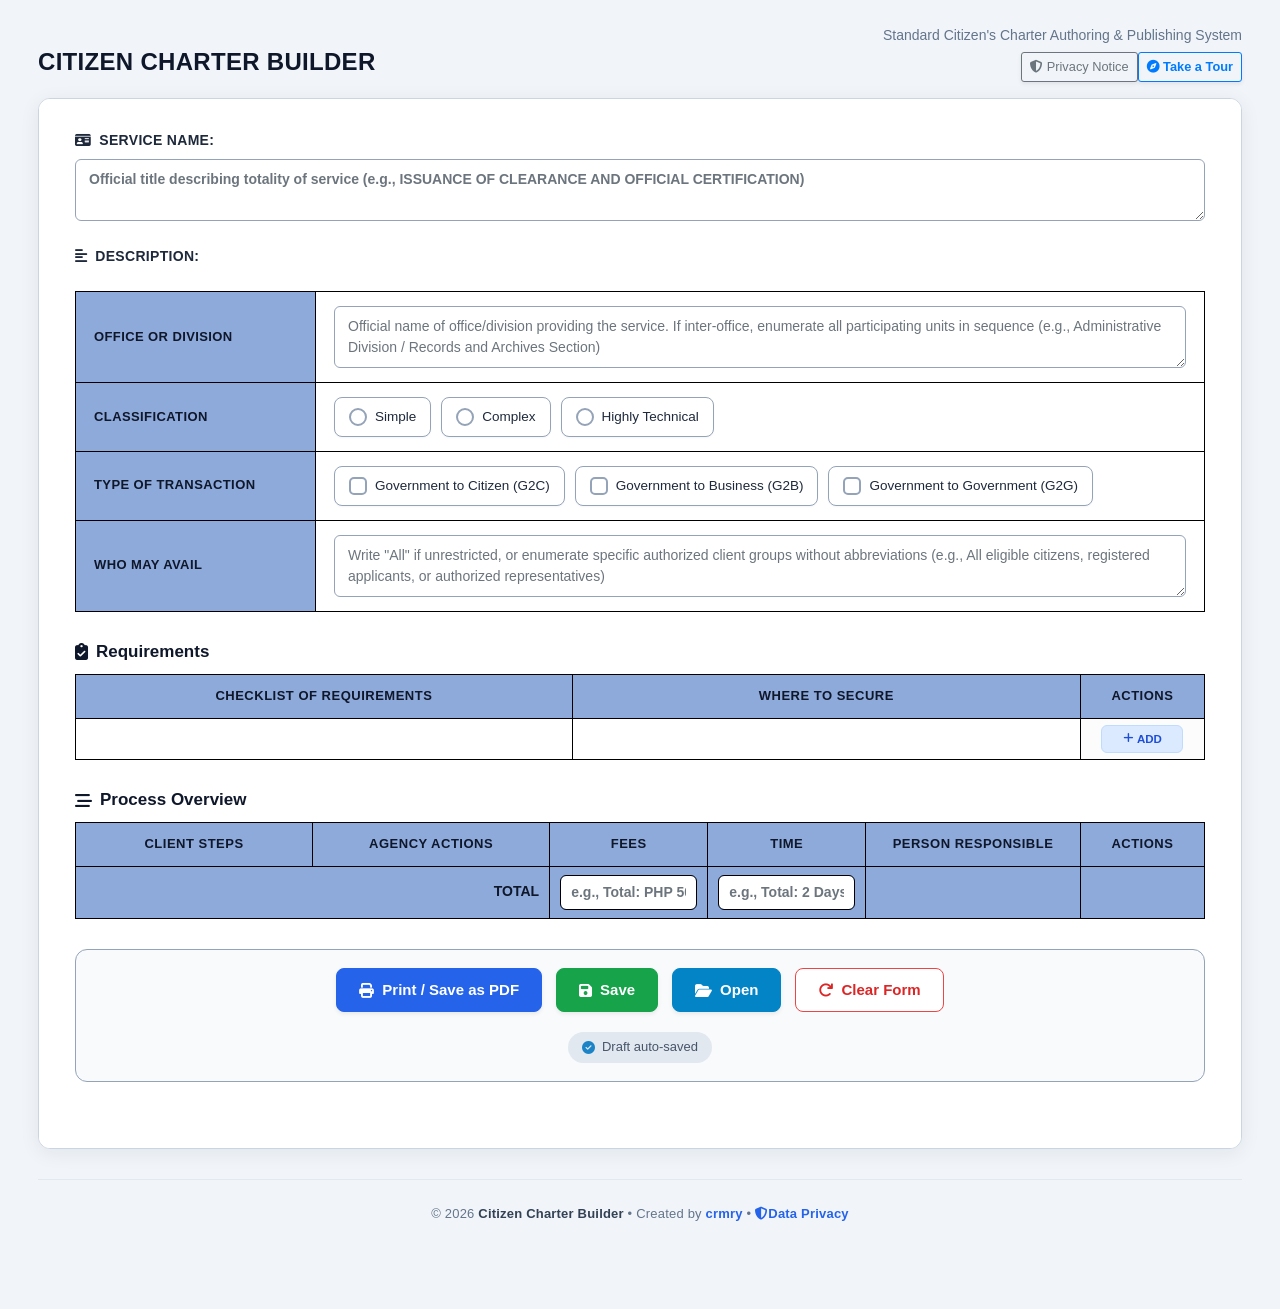
==== commit 2064cd66: "Streamline PDF export to official vector Print / Save as PDF workflow" ====
--- a/index.html
+++ b/index.html
@@ -179,11 +179,8 @@
                                 </table>
 
                                 <div class="actions-panel">
-                                    <button type="button" class="btn btn-primary shadow-sm" onclick="openPreview()" data-bs-toggle="tooltip" data-bs-placement="top" title="View printable report and print Citizen's Charter">
-                                        <i class="fa fa-print"></i> Print / Preview
-                                    </button>
-                                    <button type="button" id="directDownloadPdfBtn" class="btn btn-danger shadow-sm" onclick="downloadDirectPDF()" data-bs-toggle="tooltip" data-bs-placement="top" title="Directly generate and download .pdf file to your computer without opening printer dialog">
-                                        <i class="fa fa-file-pdf"></i> Download PDF
+                                    <button type="button" class="btn btn-primary shadow-sm" onclick="openPreview()" data-bs-toggle="tooltip" data-bs-placement="top" title="View printable report and save as PDF or print Citizen's Charter">
+                                        <i class="fa fa-print"></i> Print / Save as PDF
                                     </button>
                                     <button type="button" class="btn btn-success shadow-sm" onclick="saveFormData()" data-bs-toggle="tooltip" data-bs-placement="top" title="Save Citizen Charter to a .json file">
                                         <i class="fa fa-save"></i> Save
@@ -224,9 +221,6 @@
     <!-- Guided Tour Library -->
     <script src="assets/js/driver.js"></script>
 
-    <!-- Direct PDF Generation Library -->
-    <script src="assets/js/html2pdf.bundle.min.js"></script>
-
     <!-- Data Privacy & Security Statement Modal -->
     <div class="modal fade" id="privacyNoticeModal" tabindex="-1" aria-labelledby="privacyNoticeModalLabel" aria-hidden="true" data-bs-backdrop="static" data-bs-keyboard="false">
         <div class="modal-dialog modal-dialog-centered modal-lg">
@@ -318,6 +312,6 @@
     </div>
 
     <!-- Main Script -->
-    <script src="assets/main.js?v=10.1"></script>
+    <script src="assets/main.js?v=11.0"></script>
 </body>
 </html>
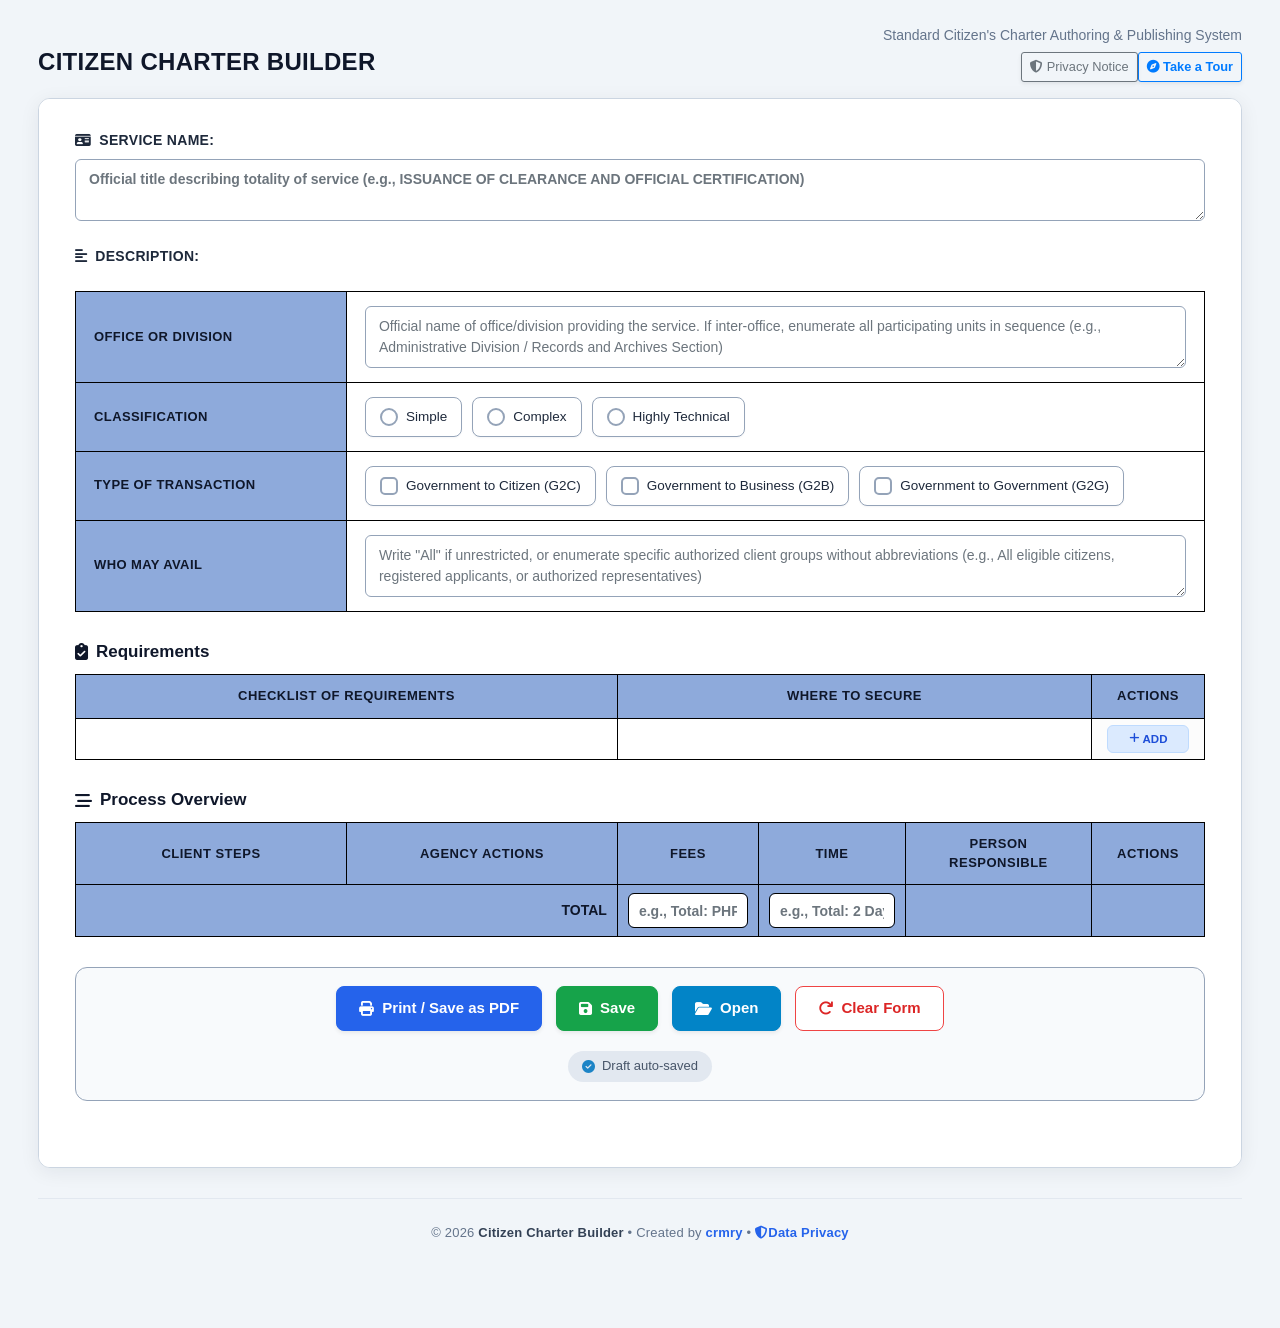
==== commit 45f8754e: "Align builder form table columns across Main Details, Requirements, and Process Overview" ====
--- a/index.html
+++ b/index.html
@@ -11,7 +11,7 @@
     <link href="assets/css/bootstrap.min.css" rel="stylesheet">
     <link href="https://cdnjs.cloudflare.com/ajax/libs/font-awesome/6.7.2/css/all.min.css" rel="stylesheet">
     <link href="assets/css/inspinia.css?v=8.7" rel="stylesheet">
-    <link rel="stylesheet" href="assets/styles.css?v=9.5">
+    <link rel="stylesheet" href="assets/styles.css?v=9.6">
     <link rel="stylesheet" href="assets/css/driver.css">
     <script src="https://cdn.ckeditor.com/ckeditor5/36.0.1/classic/ckeditor.js"></script>
 </head>
@@ -56,8 +56,8 @@
 
                                 <table id="mainDetailsTable" class="main-details-table">
                                     <colgroup>
-                                        <col style="width: 240px;">
-                                        <col>
+                                        <col style="width: 24%;">
+                                        <col style="width: 76%;">
                                     </colgroup>
                                     <tbody>
                                         <tr>
@@ -126,9 +126,9 @@
                                 </div>
                                 <table id="requirementsTable" class="table table-bordered">
                                     <colgroup>
-                                        <col style="width: 44%;">
-                                        <col style="width: 45%;">
-                                        <col style="width: 11%;">
+                                        <col style="width: 48%;">
+                                        <col style="width: 42%;">
+                                        <col style="width: 10%;">
                                     </colgroup>
                                     <thead>
                                         <tr>
@@ -148,12 +148,12 @@
                                 </div>
                                 <table id="processOverviewTable" class="table table-bordered">
                                     <colgroup>
-                                        <col style="width: 21%;">
-                                        <col style="width: 21%;">
-                                        <col style="width: 14%;">
-                                        <col style="width: 14%;">
-                                        <col style="width: 19%;">
-                                        <col style="width: 11%;">
+                                        <col style="width: 24%;">
+                                        <col style="width: 24%;">
+                                        <col style="width: 12.5%;">
+                                        <col style="width: 13%;">
+                                        <col style="width: 16.5%;">
+                                        <col style="width: 10%;">
                                     </colgroup>
                                     <thead>
                                         <tr>
@@ -312,6 +312,6 @@
     </div>
 
     <!-- Main Script -->
-    <script src="assets/main.js?v=11.0"></script>
+    <script src="assets/main.js?v=11.3"></script>
 </body>
 </html>
--- a/assets/styles.css
+++ b/assets/styles.css
@@ -158,7 +158,7 @@
 }
 
 .main-details-table td:first-child {
-    width: 240px;
+    width: 24%;
     background-color: #8eaadb;
     font-weight: 700;
     color: #0f172a;
@@ -348,8 +348,8 @@
 
 /* Actions Column Protection */
 table.table-bordered th:last-child {
-    width: 11% !important;
-    min-width: 95px !important;
+    width: 10% !important;
+    min-width: 90px !important;
     text-align: center !important;
     vertical-align: middle !important;
     padding: 12px 14px !important;
@@ -359,8 +359,8 @@
 }
 
 table.table-bordered td:last-child {
-    width: 11% !important;
-    min-width: 95px !important;
+    width: 10% !important;
+    min-width: 90px !important;
     text-align: center !important;
     vertical-align: middle !important;
     padding: 6px 4px !important;
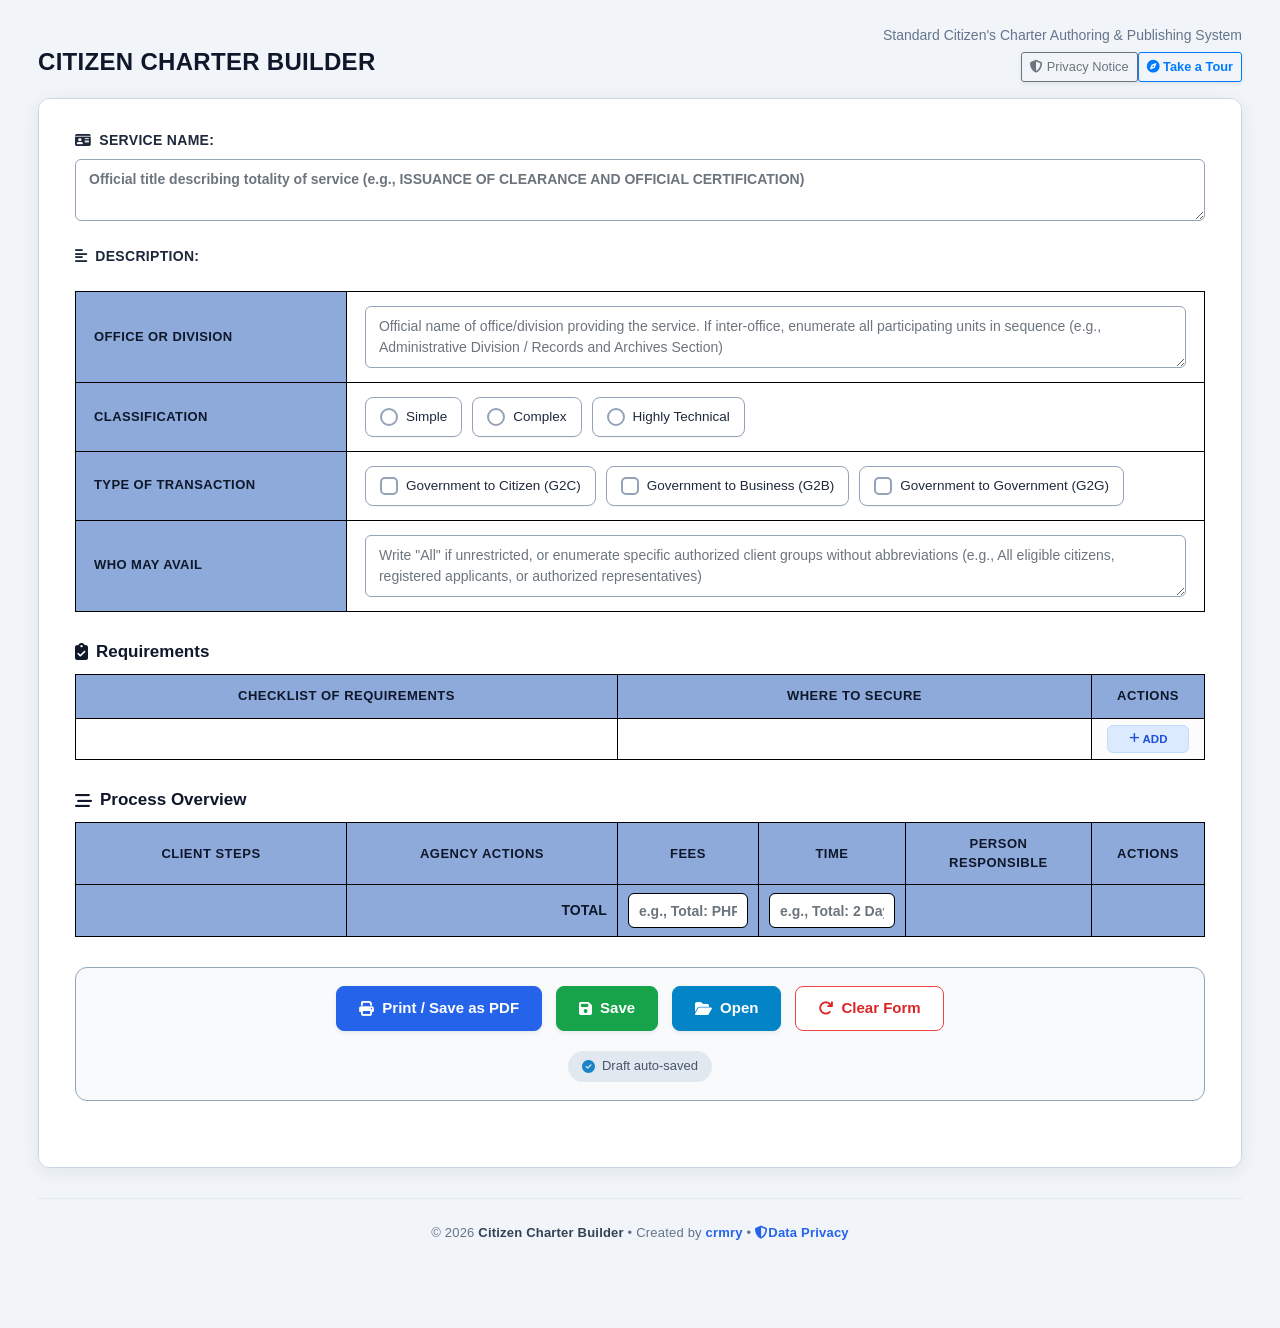
==== commit 2db59aa8: "Restore column divider line in TOTAL row for builder and print/PDF output" ====
--- a/index.html
+++ b/index.html
@@ -169,7 +169,8 @@
                                     </tbody>
                                     <tfoot>
                                         <tr style="background-color: #8eaadb;">
-                                            <td colspan="2" class="text-right" style="vertical-align: middle; font-weight: 700; color: #0f172a;">TOTAL</td>
+                                            <td></td>
+                                            <td class="text-end" style="vertical-align: middle; font-weight: 700; color: #0f172a; text-align: right;">TOTAL</td>
                                             <td><input type="text" class="form-control" id="FeesToBePaid" name="feesToBePaid" placeholder="e.g., Total: PHP 50.00 or None"></td>
                                             <td><input type="text" class="form-control" id="ProcessingTime" name="processingTime" placeholder="e.g., Total: 2 Days, 3 Hours (1 Day = 8 hrs)"></td>
                                             <td></td>
@@ -312,6 +313,6 @@
     </div>
 
     <!-- Main Script -->
-    <script src="assets/main.js?v=11.3"></script>
+    <script src="assets/main.js?v=11.4"></script>
 </body>
 </html>
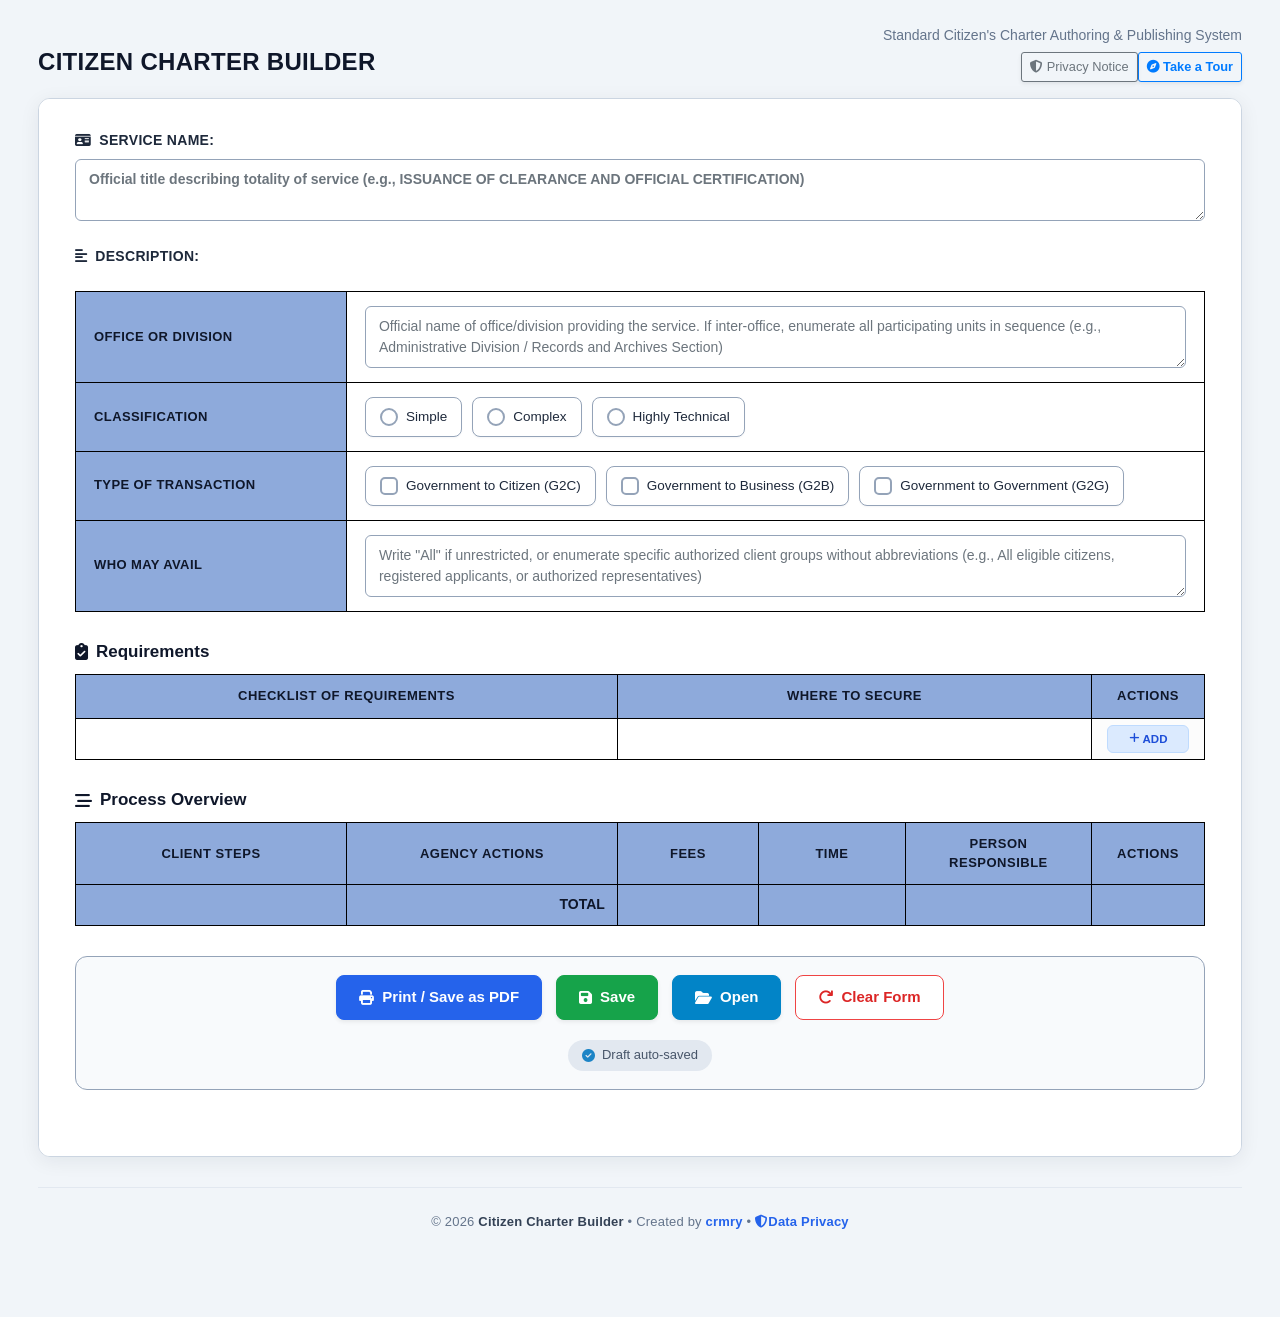
==== commit 28c98c62: "Convert TOTAL row Fees and Processing Time inputs to CKEditor rich-text editors" ====
--- a/index.html
+++ b/index.html
@@ -11,7 +11,7 @@
     <link href="assets/css/bootstrap.min.css" rel="stylesheet">
     <link href="https://cdnjs.cloudflare.com/ajax/libs/font-awesome/6.7.2/css/all.min.css" rel="stylesheet">
     <link href="assets/css/inspinia.css?v=8.7" rel="stylesheet">
-    <link rel="stylesheet" href="assets/styles.css?v=9.6">
+    <link rel="stylesheet" href="assets/styles.css?v=9.7">
     <link rel="stylesheet" href="assets/css/driver.css">
     <script src="https://cdn.ckeditor.com/ckeditor5/36.0.1/classic/ckeditor.js"></script>
 </head>
@@ -170,9 +170,9 @@
                                     <tfoot>
                                         <tr style="background-color: #8eaadb;">
                                             <td></td>
-                                            <td class="text-end" style="vertical-align: middle; font-weight: 700; color: #0f172a; text-align: right;">TOTAL</td>
-                                            <td><input type="text" class="form-control" id="FeesToBePaid" name="feesToBePaid" placeholder="e.g., Total: PHP 50.00 or None"></td>
-                                            <td><input type="text" class="form-control" id="ProcessingTime" name="processingTime" placeholder="e.g., Total: 2 Days, 3 Hours (1 Day = 8 hrs)"></td>
+                                            <td class="text-end total-label-cell" style="vertical-align: middle; font-weight: 700; color: #0f172a; text-align: right;">TOTAL</td>
+                                            <td><div id="FeesToBePaid"></div></td>
+                                            <td><div id="ProcessingTime"></div></td>
                                             <td></td>
                                             <td></td>
                                         </tr>
@@ -313,6 +313,6 @@
     </div>
 
     <!-- Main Script -->
-    <script src="assets/main.js?v=11.4"></script>
+    <script src="assets/main.js?v=11.5"></script>
 </body>
 </html>
--- a/assets/styles.css
+++ b/assets/styles.css
@@ -375,12 +375,26 @@
 }
 
 table.table-bordered tfoot td {
-    vertical-align: middle !important;
+    vertical-align: top !important;
     background-color: #8eaadb !important;
     color: #0f172a !important;
     font-weight: 700 !important;
-    padding: 8px 10px !important;
-    border: 1.5px solid #000000 !important;
+    padding: 10px 12px !important;
+    border: 1.5px solid #000000 !important;
+}
+
+table.table-bordered tfoot td.total-label-cell {
+    vertical-align: middle !important;
+}
+
+table.table-bordered tfoot .ck.ck-editor {
+    font-weight: 400;
+    text-align: left;
+    border-color: #475569 !important;
+}
+
+table.table-bordered tfoot .ck.ck-editor:focus-within {
+    border-color: #2563eb !important;
 }
 
 table.table-bordered tfoot input.form-control {
@@ -397,13 +411,13 @@
     position: relative;
     border: 1.5px solid #94a3b8 !important;
     border-radius: 6px !important;
-    overflow: hidden !important;
+    overflow: visible !important;
 }
 
 .ck.ck-toolbar {
     border: none !important;
     border-bottom: 1.5px solid #94a3b8 !important;
-    border-radius: 0 !important;
+    border-radius: 4.5px 4.5px 0 0 !important;
     background: #f8fafc !important;
     padding: 2px 4px !important;
 }
@@ -415,7 +429,7 @@
     line-height: 1.5 !important;
     color: #0f172a !important;
     border: none !important;
-    border-radius: 0 !important;
+    border-radius: 0 0 4.5px 4.5px !important;
     background-color: #ffffff !important;
     padding: 8px 12px !important;
 }
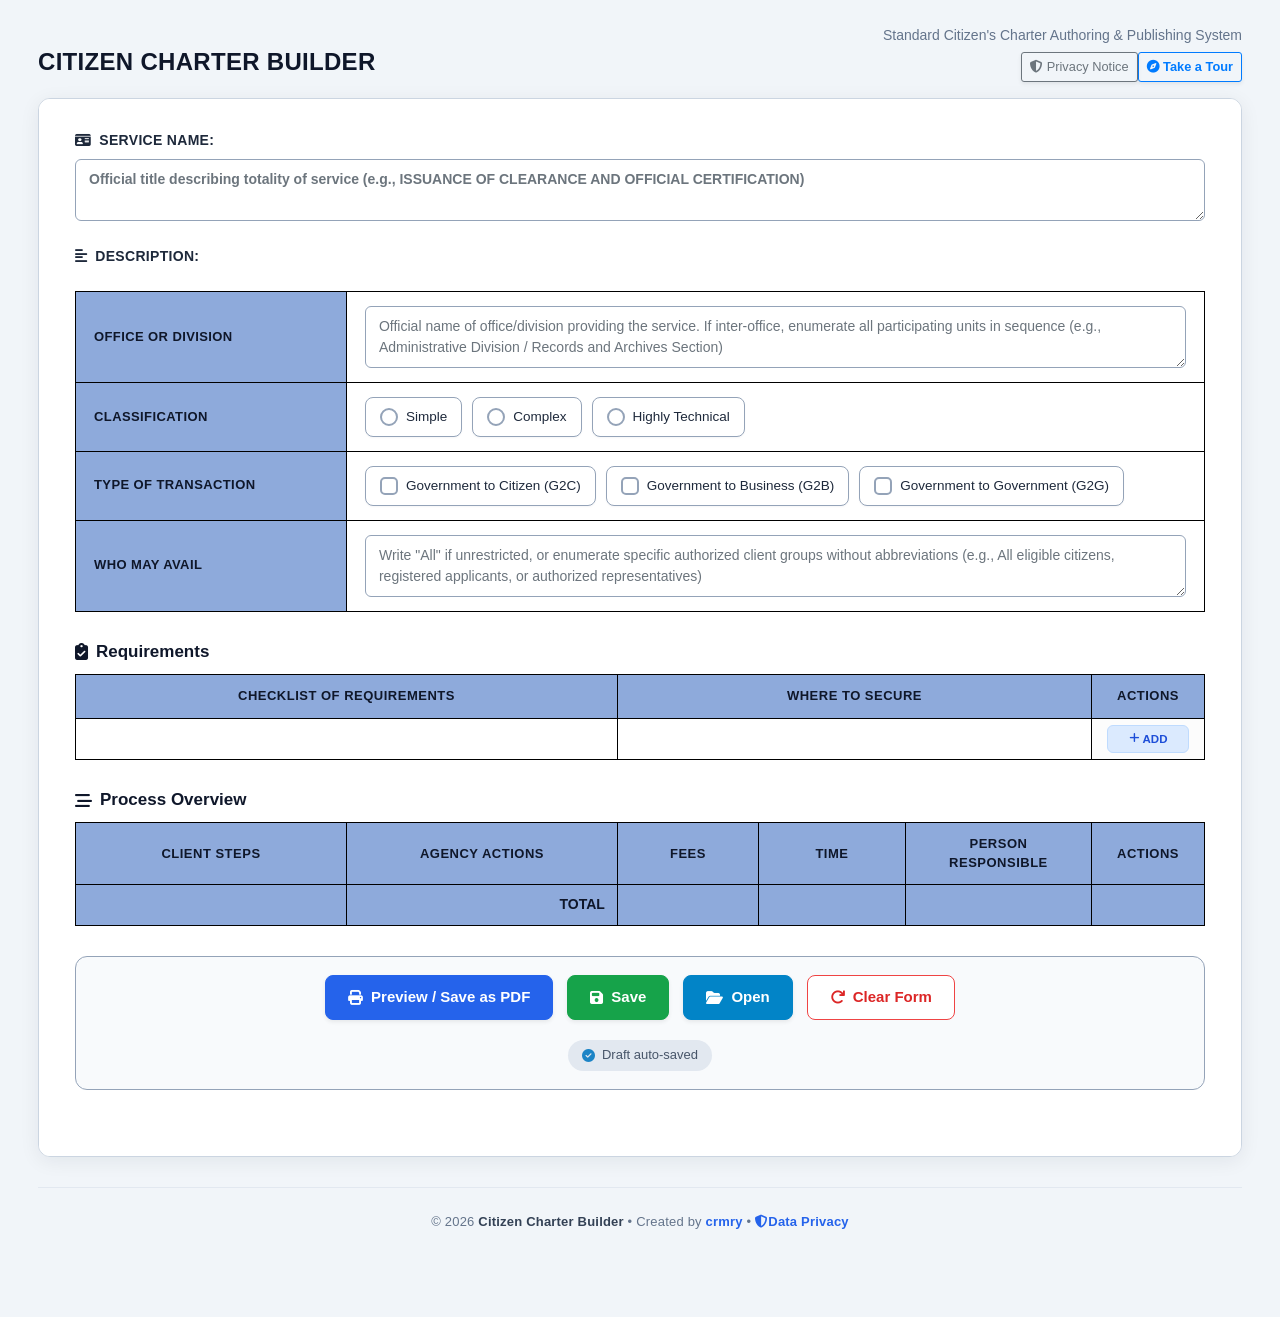
==== commit aee205cd: "Rename Print button to Preview / Save as PDF" ====
--- a/index.html
+++ b/index.html
@@ -180,8 +180,8 @@
                                 </table>
 
                                 <div class="actions-panel">
-                                    <button type="button" class="btn btn-primary shadow-sm" onclick="openPreview()" data-bs-toggle="tooltip" data-bs-placement="top" title="View printable report and save as PDF or print Citizen's Charter">
-                                        <i class="fa fa-print"></i> Print / Save as PDF
+                                    <button type="button" class="btn btn-primary shadow-sm" onclick="openPreview()" data-bs-toggle="tooltip" data-bs-placement="top" title="Preview printable report and save as PDF or print Citizen's Charter">
+                                        <i class="fa fa-print"></i> Preview / Save as PDF
                                     </button>
                                     <button type="button" class="btn btn-success shadow-sm" onclick="saveFormData()" data-bs-toggle="tooltip" data-bs-placement="top" title="Save Citizen Charter to a .json file">
                                         <i class="fa fa-save"></i> Save
@@ -313,6 +313,6 @@
     </div>
 
     <!-- Main Script -->
-    <script src="assets/main.js?v=11.5"></script>
+    <script src="assets/main.js?v=11.6"></script>
 </body>
 </html>
